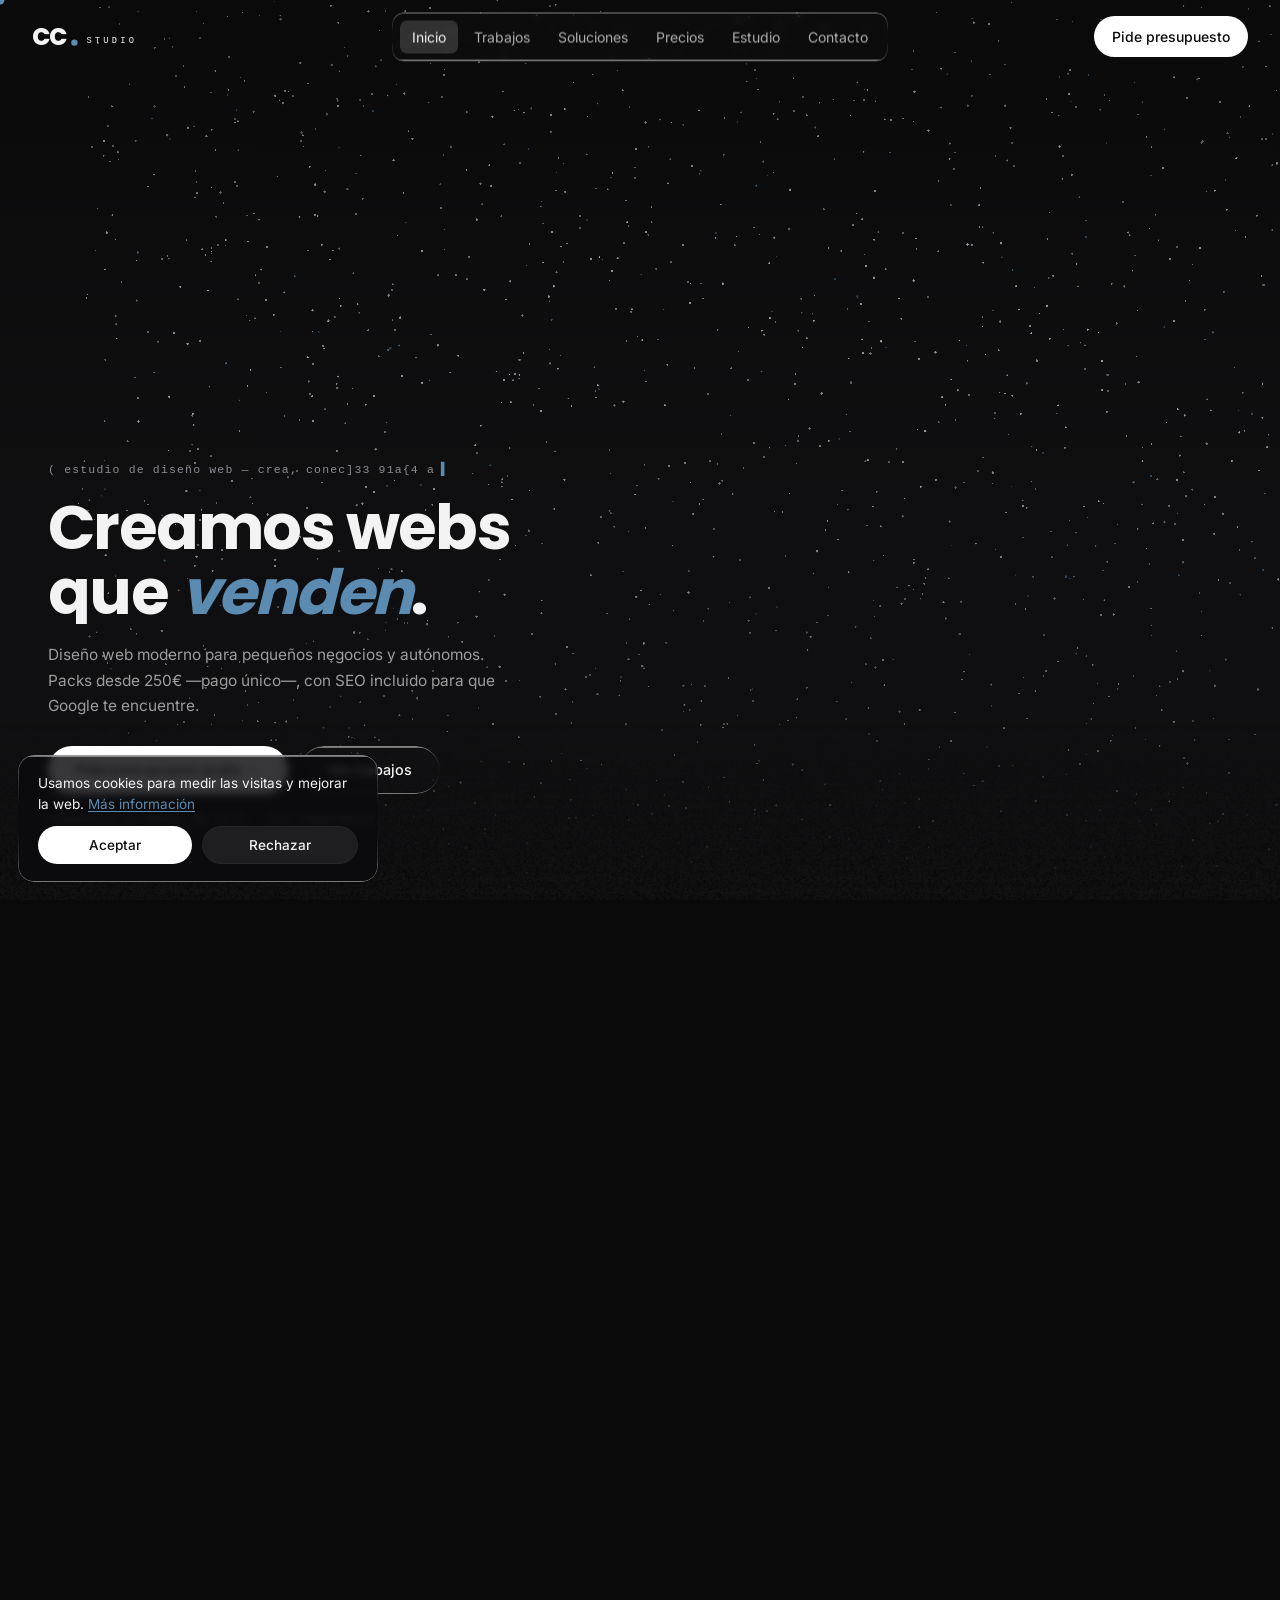
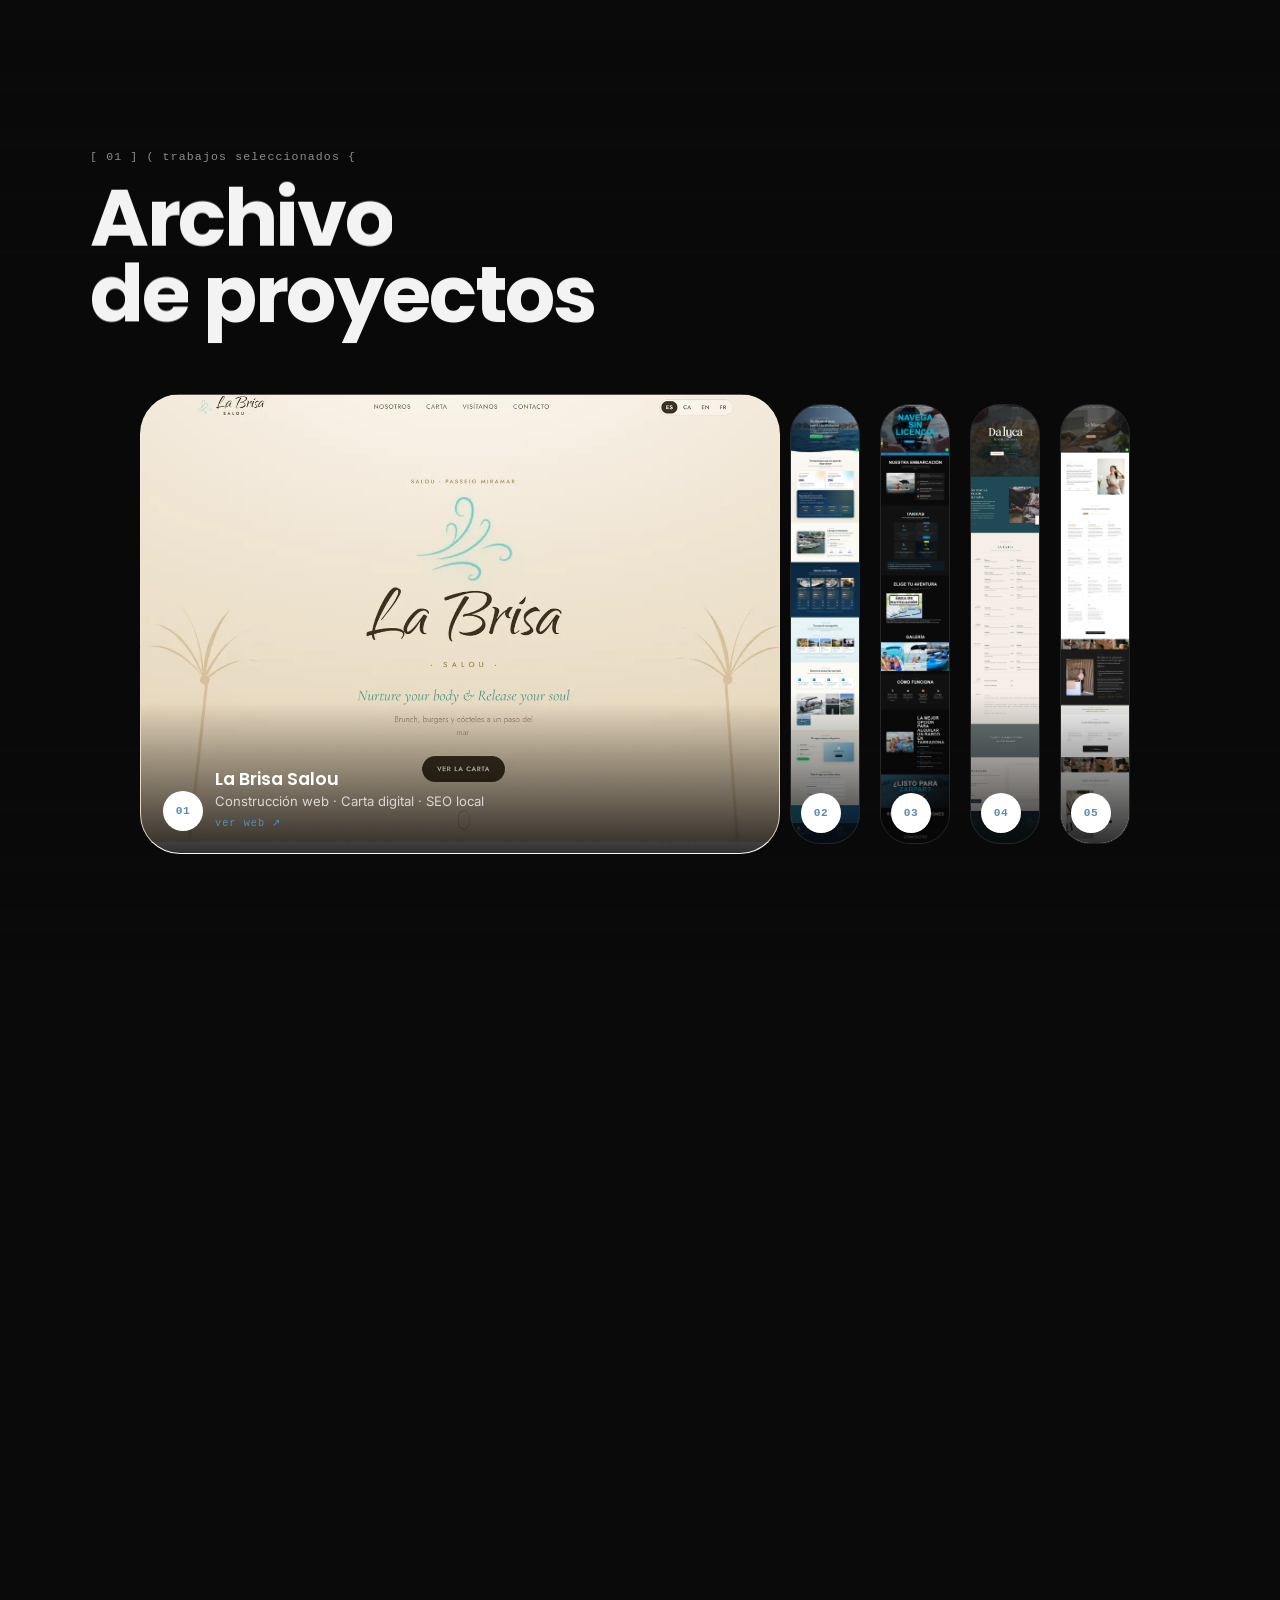
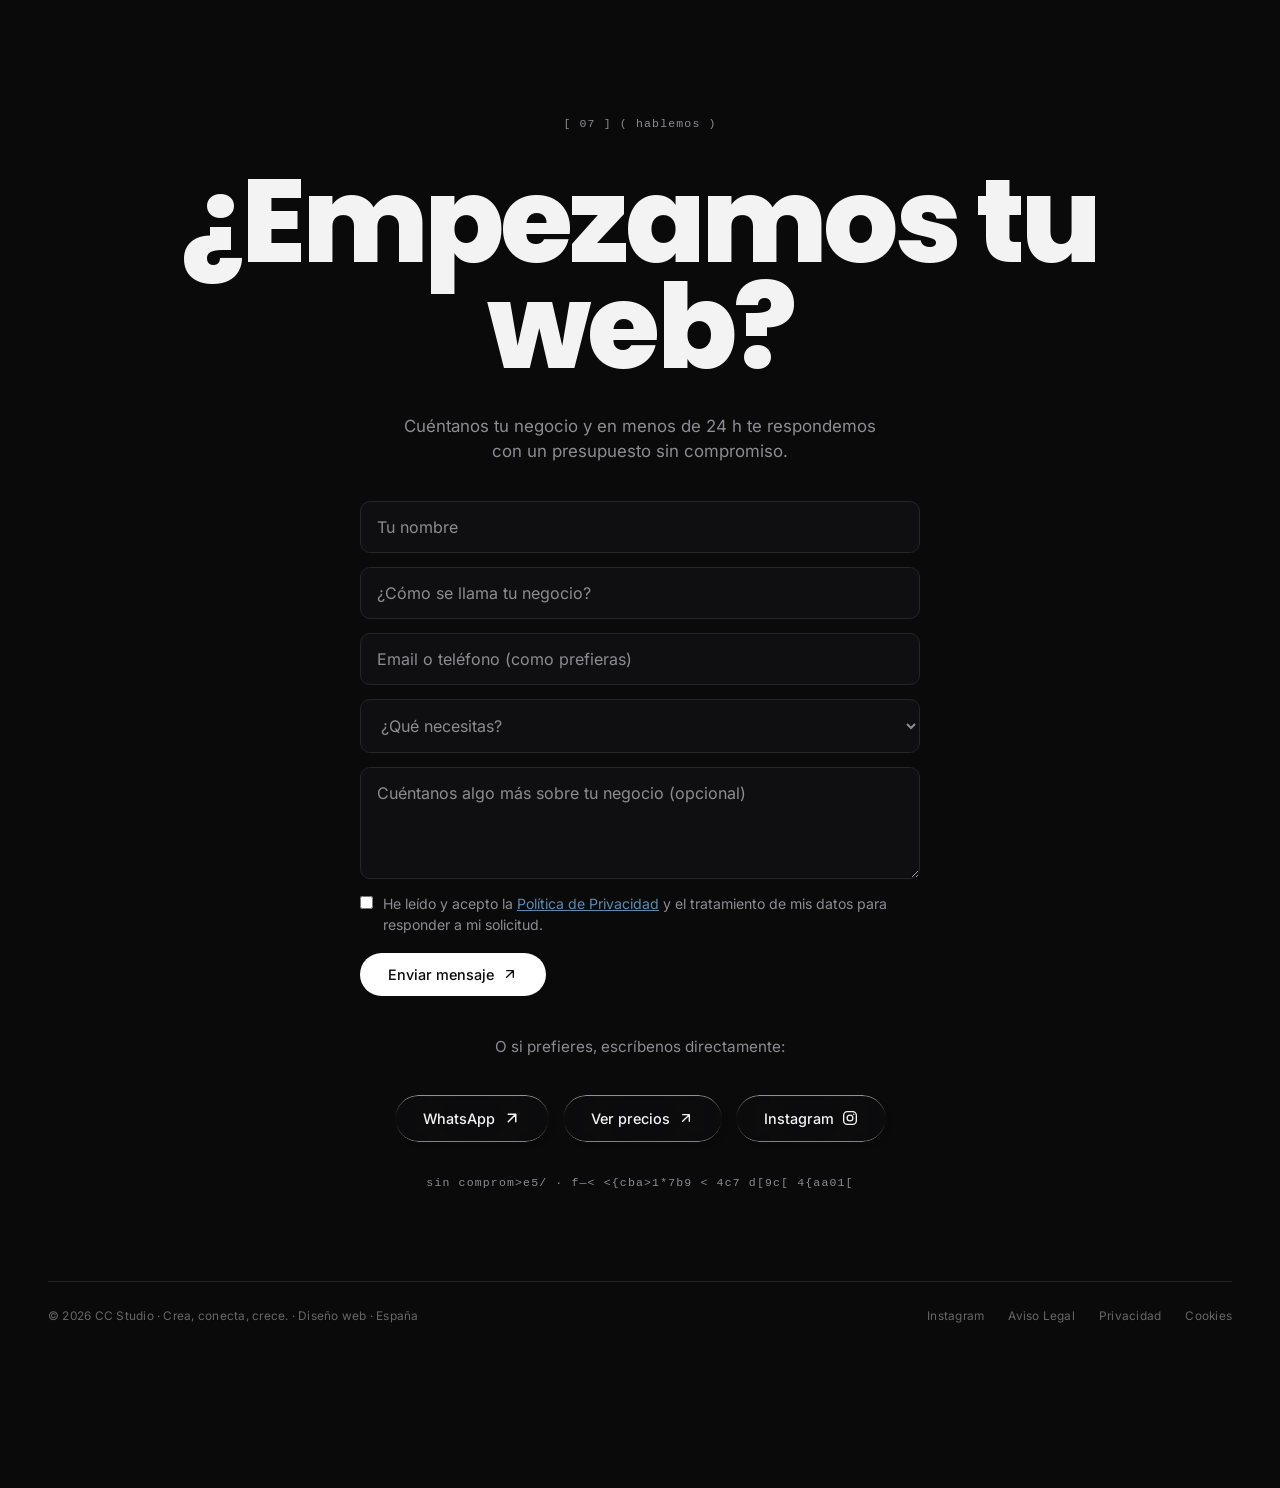
==== index.html @ 767ed665 "Publicar la web completa del estudio Sitio estático (HTML/CSS/JS vanilla) con hero generativo de par" ====
<!DOCTYPE html>
<html lang="es">
<head>
  <meta charset="UTF-8">
  <meta name="viewport" content="width=device-width, initial-scale=1.0">
  <title>CC Studio · Diseño web profesional para negocios en España</title>
  <meta name="description" content="Estudio de diseño web en España. Packs de web profesional desde 250€ (pago único), con SEO incluido. Y LAB: tu web + el software que te quita trabajo.">
  <meta name="keywords" content="diseño web, diseño web profesional, páginas web para negocios, renovación de webs, SEO local, gestor de reservas, soluciones digitales a medida, diseño web España, estudio de diseño web, pack diseño web, precio página web, diseño web pago único, software a medida para negocios">
  <meta name="author" content="CC Studio">
  <meta name="robots" content="index, follow">
  <meta name="theme-color" content="#0A0A0B">
  <!-- Reemplaza el dominio real cuando publiquéis: -->
  <link rel="canonical" href="https://www.ccstudioweb.es/">

  <!-- Open Graph / redes sociales -->
  <meta property="og:type" content="website">
  <meta property="og:site_name" content="CC Studio">
  <meta property="og:locale" content="es_ES">
  <meta property="og:title" content="CC Studio · Diseño web profesional en España">
  <meta property="og:description" content="Packs de web profesional desde 250€, pago único, con SEO incluido. START, PRO y LAB (web + software a medida).">
  <meta property="og:url" content="https://www.ccstudioweb.es/">
  <meta property="og:image" content="https://www.ccstudioweb.es/img/og-image.png">
  <meta property="og:image:width" content="1200">
  <meta property="og:image:height" content="630">
  <meta name="twitter:card" content="summary_large_image">
  <meta name="twitter:image" content="https://www.ccstudioweb.es/img/og-image.png">

  <!-- Datos estructurados (SEO) -->
  <script type="application/ld+json">
  {
    "@context": "https://schema.org",
    "@type": "ProfessionalService",
    "name": "CC Studio",
    "description": "Estudio de diseño web. Creamos webs modernas para pequeños negocios y autónomos en España, con SEO incluido, y desarrollamos soluciones digitales a medida.",
    "slogan": "Crea, conecta, crece.",
    "url": "https://www.ccstudioweb.es/",
    "email": "hola@ccstudioweb.es",
    "telephone": "+34634981927",
    "sameAs": ["https://www.instagram.com/ccstudio.es/"],
    "areaServed": "ES",
    "priceRange": "250€–500€+",
    "knowsAbout": ["Diseño web", "Renovación de webs", "SEO local", "Gestor de reservas", "Soluciones digitales a medida", "Identidad visual"],
    "makesOffer": [
      {
        "@type": "Offer",
        "name": "Pack START",
        "description": "Web esencial de hasta 4 apartados, adaptada a móvil y con SEO básico. 250€, pago único, lista en días.",
        "priceCurrency": "EUR"
      },
      {
        "@type": "Offer",
        "name": "Pack PRO",
        "description": "Web con diseño exclusivo, estudio de mercado, animaciones premium y SEO avanzado. Desde 500€, pago único.",
        "priceCurrency": "EUR"
      },
      {
        "@type": "Offer",
        "name": "Pack LAB",
        "description": "Tu web + software a medida (reservas, pedidos o facturación) con presupuesto cerrado antes de empezar.",
        "priceCurrency": "EUR"
      }
    ]
  }
  </script>

  <link rel="icon" href="favicon.svg" type="image/svg+xml">
  <!-- Precarga de las fuentes críticas del hero (pintado más rápido) -->
  <link rel="preload" href="fonts/poppins-800-latin.woff2" as="font" type="font/woff2" crossorigin>
  <link rel="preload" href="fonts/inter-400-latin.woff2" as="font" type="font/woff2" crossorigin>
  <link rel="stylesheet" href="fonts/fonts.css">
  <link rel="stylesheet" href="prototipo-cc.css?v=57">

  <!-- Medición (píxel de Meta 1045085271445998 + Google Analytics G-R4FHKXF4K7):
       NO se carga nada hasta aceptar cookies -->
  <script>
    window.ccLoadMetaPixel = function () {
      if (window.fbq) return;
      !function(f,b,e,v,n,t,s)
      {if(f.fbq)return;n=f.fbq=function(){n.callMethod?
      n.callMethod.apply(n,arguments):n.queue.push(arguments)};
      if(!f._fbq)f._fbq=n;n.push=n;n.loaded=!0;n.version='2.0';
      n.queue=[];t=b.createElement(e);t.async=!0;
      t.src=v;s=b.getElementsByTagName(e)[0];
      s.parentNode.insertBefore(t,s)}(window,document,'script',
      'https://connect.facebook.net/en_US/fbevents.js');
      fbq('init', '1045085271445998');
      fbq('track', 'PageView');
    };
    window.ccLoadAnalytics = function () {
      if (window.gtag) return;
      var s = document.createElement('script');
      s.async = true;
      s.src = 'https://www.googletagmanager.com/gtag/js?id=G-R4FHKXF4K7';
      document.head.appendChild(s);
      window.dataLayer = window.dataLayer || [];
      window.gtag = function () { dataLayer.push(arguments); };
      gtag('js', new Date());
      gtag('config', 'G-R4FHKXF4K7');
    };
    window.ccLoadTrackers = function () {
      window.ccLoadMetaPixel();
      window.ccLoadAnalytics();
    };
    if (localStorage.getItem('cc-cookies') === 'accepted') { window.ccLoadTrackers(); }
  </script>
</head>
<body>

  <!-- Preloader -->
  <div id="pp-loader" aria-hidden="true">
    <div class="pp-loader__logo">
      <span class="pp-cc">CC<span class="dot">.</span></span>
      <span class="pp-studio"><span class="pp-line"></span>STUDIO</span>
    </div>
    <div class="pp-count" id="ppCount">00</div>
    <div class="pp-loadtxt">cargando sistema visual</div>
  </div>

  <!-- Fondo: luz en movimiento + grano de película -->
  <div class="pp-bglight" aria-hidden="true"></div>
  <canvas id="ppGrain" class="pp-grain" aria-hidden="true"></canvas>

  <!-- Navbar -->
  <header class="pp-nav" id="ppNav">
    <a href="#top" class="pp-nav__logo" aria-label="CC Studio">
      <svg viewBox="0 0 152 30" class="pp-logo-svg" role="img" aria-label="CC Studio">
        <text x="0" y="25" font-family="Poppins,sans-serif" font-weight="800" font-size="30" letter-spacing="-1.5" fill="currentColor">CC</text>
        <circle class="dot" cx="53" cy="22" r="4"></circle>
        <text x="68" y="22" font-family="ui-monospace,Menlo,Consolas,monospace" font-size="11" letter-spacing="4" fill="currentColor">STUDIO</text>
      </svg>
    </a>
    <nav class="pp-nav__menu liquid-glass">
      <a href="#top" class="is-active">Inicio</a>
      <a href="#works">Trabajos</a>
      <a href="#soluciones">Soluciones</a>
      <a href="#pricing">Precios</a>
      <a href="#studio">Estudio</a>
      <a href="#contact">Contacto</a>
    </nav>
    <a href="#contact" class="pp-nav__cta">Pide presupuesto</a>
    <button class="pp-nav__toggle liquid-glass" id="ppToggle" aria-label="Abrir menú" aria-expanded="false"><span></span><span></span><span></span></button>
  </header>

  <!-- Menú móvil -->
  <div class="pp-nav__mobile liquid-glass" id="ppMobile" aria-hidden="true">
    <a href="#works">Trabajos</a>
    <a href="#soluciones">Soluciones</a>
    <a href="#pricing">Precios</a>
    <a href="#faq">Preguntas</a>
    <a href="#studio">Estudio</a>
    <a href="#contact">Contacto</a>
    <a href="#contact" class="pp-nav__mobile-cta">Pide presupuesto</a>
  </div>

  <main id="top">

    <!-- HERO (rediseño "liquid glass": pantalla completa, contenido abajo-izquierda) -->
    <section class="pp-hero">
      <div class="pp-hero__bg" aria-hidden="true">
        <!-- La aurora queda detrás como respaldo mientras arranca el canvas -->
        <div class="pp-hero__aurora"><i></i><i></i><i></i></div>
        <!-- Morph generativo ligado al scroll (orbe → fibras → núcleo) -->
        <canvas class="pp-hero__morph" id="heroMorph"></canvas>
        <div class="pp-hero__shade"></div>
      </div>

      <div class="pp-hero__content">
        <div class="pp-hero__meta">
          <span class="pp-mono" data-scramble>( estudio de diseño web — crea, conecta, crece )</span>
        </div>
        <!-- Titular por fases: el scroll cruza de una frase a la siguiente
             mientras el orbe del fondo se transforma -->
        <div class="pp-hero__titles">
          <h1 class="pp-hero__title" data-phase="0">
            <span class="line" data-reveal-line><span>Creamos webs</span></span>
            <span class="line" data-reveal-line><span>que <em>venden</em>.</span></span>
          </h1>
          <div class="pp-hero__title pp-hero__title--phase" data-phase="1" aria-hidden="true">
            <span class="line"><span>Software a medida</span></span>
            <span class="line"><span>que <em>trabaja por ti</em>.</span></span>
          </div>
          <div class="pp-hero__title pp-hero__title--phase" data-phase="2" aria-hidden="true">
            <span class="line"><span>Crea, conecta,</span></span>
            <span class="line"><span><em>crece</em>.</span></span>
          </div>
        </div>
        <p class="pp-hero__sub" data-reveal>
          Diseño web moderno para pequeños negocios y autónomos.
          Packs desde 250€ —pago único—, con SEO incluido para que Google te encuentre.
        </p>

        <div class="pp-hero__cta" data-reveal>
          <a href="#contact" class="pp-btn--white">Pide presupuesto gratis →</a>
          <a href="#works" class="pp-btn--glass liquid-glass">Ver trabajos</a>
        </div>
        <span class="pp-hero__trust pp-mono" data-reveal>respuesta en menos de 24 h · sin compromiso</span>
      </div>
    </section>


    <!-- TRABAJOS: focus cards sobre vídeo de fondo (rediseño v36) -->
    <section class="pp-works" id="works">
      <div class="pp-works__bg" aria-hidden="true">
        <video muted loop playsinline autoplay preload="none" data-src="video/trabajos.mp4"></video>
        <div class="pp-works__veil"></div>
        <div class="pp-works__fade pp-works__fade--top"></div>
        <div class="pp-works__fade pp-works__fade--bottom"></div>
      </div>

      <div class="pp-works__head" data-reveal>
        <span class="pp-mono">[ 01 ]  ( trabajos seleccionados )</span>
        <h2 class="pp-sec-title" data-words>Archivo<br>de proyectos</h2>
      </div>

      <!-- Slider acordeón de proyectos (rediseño v38) -->
      <div class="pp-cat" id="ppCat">
        <div class="pp-cat__wrapper">

          <div class="pp-catcard active" style="background-image:url('img/portfolio/labrisa.webp')">
            <div class="pp-cat__scroll" data-lenis-prevent>
              <img src="img/portfolio/labrisa.webp" alt="La Brisa Salou" loading="lazy">
            </div>
            <div class="pp-cat__shade"></div>
            <div class="pp-cat__label">
              <div class="pp-cat__icon pp-mono">01</div>
              <div class="pp-cat__info">
                <div class="pp-cat__main">La Brisa Salou</div>
                <div class="pp-cat__sub">Construcción web · Carta digital · SEO local</div>
                <a class="pp-cat__link pp-mono" href="https://labrisasalou.com" target="_blank" rel="noopener">ver web ↗</a>
              </div>
            </div>
          </div>

          <div class="pp-catcard" style="background-image:url('img/portfolio/rentaboat-salou.webp')">
            <div class="pp-cat__scroll" data-lenis-prevent>
              <img src="img/portfolio/rentaboat-salou.webp" alt="Rent a Boat Salou" loading="lazy">
            </div>
            <div class="pp-cat__shade"></div>
            <div class="pp-cat__label">
              <div class="pp-cat__icon pp-mono">02</div>
              <div class="pp-cat__info">
                <div class="pp-cat__main">Rent a Boat Salou</div>
                <div class="pp-cat__sub">Construcción web · Gestor de reservas · SEO local</div>
                <a class="pp-cat__link pp-mono" href="https://rentaboatsalou.com" target="_blank" rel="noopener">ver web ↗</a>
              </div>
            </div>
          </div>

          <div class="pp-catcard" style="background-image:url('img/portfolio/boat4rent.webp')">
            <div class="pp-cat__scroll" data-lenis-prevent>
              <img src="img/portfolio/boat4rent.webp" alt="Boat 4 Rent Tarragona" loading="lazy">
            </div>
            <div class="pp-cat__shade"></div>
            <div class="pp-cat__label">
              <div class="pp-cat__icon pp-mono">03</div>
              <div class="pp-cat__info">
                <div class="pp-cat__main">Boat 4 Rent Tarragona</div>
                <div class="pp-cat__sub">Construcción web · Catálogo · Tarifas online</div>
                <a class="pp-cat__link pp-mono" href="https://boat4renttarragona.com" target="_blank" rel="noopener">ver web ↗</a>
              </div>
            </div>
          </div>

          <div class="pp-catcard" style="background-image:url('img/portfolio/daluca.webp')">
            <div class="pp-cat__scroll" data-lenis-prevent>
              <img src="img/portfolio/daluca.webp" alt="Pizzería Da Luca" loading="lazy">
            </div>
            <div class="pp-cat__shade"></div>
            <div class="pp-cat__label">
              <div class="pp-cat__icon pp-mono">04</div>
              <div class="pp-cat__info">
                <div class="pp-cat__main">Pizzería Da Luca</div>
                <div class="pp-cat__sub">Construcción web · Carta digital · Pedidos a domicilio</div>
                <a class="pp-cat__link pp-mono" href="https://pizzeriadaluca.es" target="_blank" rel="noopener">ver web ↗</a>
              </div>
            </div>
          </div>

          <div class="pp-catcard" style="background-image:url('img/portfolio/lemassage.webp')">
            <div class="pp-cat__scroll" data-lenis-prevent>
              <img src="img/portfolio/lemassage.webp" alt="Le Massage" loading="lazy">
            </div>
            <div class="pp-cat__shade"></div>
            <div class="pp-cat__label">
              <div class="pp-cat__icon pp-mono">05</div>
              <div class="pp-cat__info">
                <div class="pp-cat__main">Le Massage</div>
                <div class="pp-cat__sub">Construcción web · Reservas · Mailing · Publicidad</div>
                <a class="pp-cat__link pp-mono" href="https://lemassage.es" target="_blank" rel="noopener">ver web ↗</a>
              </div>
            </div>
          </div>

          <!-- Miniaturas circulares (solo móvil/tablet) -->
          <div class="pp-cat__thumbs">
            <button type="button" class="pp-cat__thumb is-hidden" style="background-image:url('img/portfolio/labrisa.webp')" aria-label="La Brisa Salou"><span class="pp-cat__thumb-inner pp-mono">01</span></button>
            <button type="button" class="pp-cat__thumb" style="background-image:url('img/portfolio/rentaboat-salou.webp')" aria-label="Rent a Boat Salou"><span class="pp-cat__thumb-inner pp-mono">02</span></button>
            <button type="button" class="pp-cat__thumb" style="background-image:url('img/portfolio/boat4rent.webp')" aria-label="Boat 4 Rent Tarragona"><span class="pp-cat__thumb-inner pp-mono">03</span></button>
            <button type="button" class="pp-cat__thumb" style="background-image:url('img/portfolio/daluca.webp')" aria-label="Pizzería Da Luca"><span class="pp-cat__thumb-inner pp-mono">04</span></button>
            <button type="button" class="pp-cat__thumb" style="background-image:url('img/portfolio/lemassage.webp')" aria-label="Le Massage"><span class="pp-cat__thumb-inner pp-mono">05</span></button>
          </div>

        </div>
      </div>
    </section>

    <!-- SOLUCIONES A MEDIDA: texto + baraja 3D de tarjetas (rediseño v46) -->
    <section class="pp-solutions" id="soluciones">
      <div class="pp-sol2">
        <div class="pp-sol2__left">
          <div class="pp-solutions__head" data-reveal>
            <span class="pp-mono">[ 02 ]  ( soluciones a medida )</span>
            <h2 class="pp-sec-title" data-words>No solo webs.<br>Herramientas que<br>mueven tu negocio.</h2>
          </div>
          <p class="pp-solutions__lead" data-reveal>
            A veces tu negocio no necesita otra web bonita: necesita una herramienta que le
            quite trabajo de encima. Eso también lo construimos, a medida y desde cero,
            pensado para cómo trabajas tú. Y ya lo hemos hecho.
          </p>
          <p class="pp-solutions__cta" data-reveal>
            ¿Se te ocurre una herramienta que te ahorraría horas cada semana?
            <a href="#contact">Cuéntanosla</a> — la construimos.
          </p>
          <a href="#pricing" class="pp-solutions__lab" data-reveal>Esto es nuestro pack LAB → ver precios</a>
        </div>

        <div class="pp-sol2__right" data-reveal>
          <div class="pp-deck" id="ppDeck" aria-label="Soluciones digitales que construimos">
            <div class="pp-deck__card">
              <span class="pp-deck__i pp-mono">01</span>
              <h3>Reservas y citas online</h3>
              <p>Tus clientes reservan solos, a cualquier hora y sin dobles reservas.</p>
            </div>
            <div class="pp-deck__card">
              <span class="pp-deck__i pp-mono">02</span>
              <h3>Carta digital y pedidos</h3>
              <p>Menú con QR y pedidos a domicilio desde tu web.</p>
            </div>
            <div class="pp-deck__card">
              <span class="pp-deck__i pp-mono">03</span>
              <h3>Presupuestos y facturas</h3>
              <p>Del presupuesto al cobro en un clic, sin papeleo.</p>
            </div>
            <div class="pp-deck__card">
              <span class="pp-deck__i pp-mono">04</span>
              <h3>KPIs y métricas en tiempo real</h3>
              <p>Tu negocio en números, de un vistazo.</p>
            </div>
            <div class="pp-deck__card">
              <span class="pp-deck__i pp-mono">05</span>
              <h3>Automatizaciones a medida</h3>
              <p>Lo repetitivo, que lo haga la máquina.</p>
            </div>
          </div>
        </div>
      </div>
    </section>

    <!-- CÓMO TRABAJAMOS -->
    <section class="pp-process" id="process">
      <div class="pp-process__head" data-reveal>
        <span class="pp-mono">[ 03 ]  ( cómo trabajamos )</span>
        <h2 class="pp-sec-title" data-words>Simple.<br>Sin sorpresas.</h2>
      </div>
      <!-- Rejilla "benefits": texto · vídeo · texto (rediseño v37) -->
      <div class="pp-bene" data-reveal>
        <div class="pp-bcard pp-bcard--l">
          <span class="pp-blob" aria-hidden="true"></span>
          <div class="pp-bcard__inner">
            <span class="pp-bcard__num pp-mono">01</span>
            <h3>Nos cuentas<br>tu negocio</h3>
            <p class="pp-bcard__body">
              Nos escribes por WhatsApp o rellenando el formulario. En menos de
              24 horas te respondemos con un presupuesto claro.
            </p>
          </div>
        </div>

        <div class="pp-bcard pp-bcard--video">
          <div class="pp-bcard__vid">
            <video muted loop playsinline autoplay preload="none" data-src="video/gestor.mp4"></video>
          </div>
          <div class="pp-bcard__foot pp-bcard__foot--col">
            <span class="pp-bcard__num pp-mono">02</span>
            <h3>Diseñamos tu web</h3>
            <p>Nos ponemos manos a la obra y te mostramos el avance para que opines. Sin cambios de precio a mitad de camino.</p>
          </div>
        </div>

        <div class="pp-bcard pp-bcard--r">
          <span class="pp-blob" aria-hidden="true"></span>
          <div class="pp-bcard__inner">
            <span class="pp-bcard__num pp-mono">03</span>
            <h3>La publicamos<br>juntos</h3>
            <p class="pp-bcard__body">
              Cuando la apruebes, la publicamos. Si no tienes hosting, te
              guiamos paso a paso para configurarlo.
            </p>
          </div>
        </div>
      </div>
    </section>

    <!-- PRECIOS -->
    <section class="pp-pricing" id="pricing">
      <div class="pp-pricing__head" data-reveal>
        <span class="pp-mono">[ 04 ]  ( precios )</span>
        <h2 class="pp-sec-title" data-words>Elige tu pack</h2>
      </div>
      <div class="pp-plans">
        <article class="pp-plan" data-reveal>
          <h3 class="pp-plan__name">START</h3>
          <div class="pp-plan__price">250€ <span class="pp-plan__pill">pago único</span></div>
          <span class="pp-plan__time">lista en días</span>
          <p class="pp-plan__desc">Lo esencial para estar en internet con buena cara.</p>
          <ul class="pp-plan__list">
            <li>Web de hasta 4 apartados</li>
            <li>Diseño adaptado a móvil</li>
            <li>Botón de WhatsApp y mapa</li>
            <li>Textos revisados por nosotros</li>
            <li>Aparece en Google (SEO básico)</li>
            <li>Entrega en días, no en semanas</li>
            <li>1 ronda de cambios</li>
          </ul>
          <a href="#contact" class="pp-plan__cta pp-plan__cta--outline">Empezar con Start →</a>
        </article>
        <article class="pp-plan pp-plan--feat" data-reveal>
          <span class="pp-plan__badge">La más elegida</span>
          <h3 class="pp-plan__name">PRO</h3>
          <div class="pp-plan__price">500€* <span class="pp-plan__pill">pago único</span></div>
          <p class="pp-plan__desc">Todo lo de Start, y además una web que impresiona.</p>
          <ul class="pp-plan__list">
            <li>Diseño exclusivo, hecho desde cero</li>
            <li>Estudio de mercado (benchmark)</li>
            <li>Branding, si hace falta</li>
            <li>Animaciones y efectos premium</li>
            <li>Textos pensados para vender</li>
            <li>SEO avanzado + Google Business</li>
            <li>Formulario y estadísticas de visitas</li>
            <li>3 rondas de cambios</li>
            <li>1 mes de soporte incluido</li>
          </ul>
          <a href="#contact" class="pp-plan__cta pp-plan__cta--solid">Quiero la Pro →</a>
          <p class="pp-plan__note">*El precio puede aumentar según las páginas interiores que incluya la web.</p>
        </article>
        <article class="pp-plan pp-plan--lab" data-reveal>
          <h3 class="pp-plan__name">LAB</h3>
          <div class="pp-plan__price">A medida <span class="pp-plan__pill">presupuesto cerrado</span></div>
          <p class="pp-plan__desc">Tu web + el software que te quita trabajo.</p>
          <ul class="pp-plan__list">
            <li>Análisis gratuito de tu caso</li>
            <li>Reservas, pedidos o facturación</li>
            <li>Integrado en tu web</li>
            <li>Formación para tu equipo</li>
            <li>Soporte continuado</li>
            <li>Presupuesto cerrado antes de empezar</li>
          </ul>
          <a href="#contact" class="pp-plan__cta pp-plan__cta--outline">Pedir presupuesto gratis →</a>
        </article>
      </div>

      <p class="pp-pricing__note pp-mono" data-reveal>
        ¿Ya tienes web? También la renovamos con estos mismos packs — dinos qué tienes y te decimos cuál encaja.
      </p>
    </section>

    <!-- TESTIMONIOS -->
    <section class="pp-testi" id="testimonios">
      <div class="pp-testi__head" data-reveal>
        <span class="pp-mono">( testimonios )</span>
        <h2 class="pp-sec-title" data-words>Lo que dicen<br>nuestros clientes</h2>
      </div>
      <div class="pp-testi__grid">
        <blockquote class="pp-quote" data-reveal>
          <p>“[Testimonio pendiente — aquí irá una reseña real de un cliente.]”</p>
          <footer><span>Nombre del cliente</span><span>Tipo de negocio</span></footer>
        </blockquote>
        <blockquote class="pp-quote" data-reveal>
          <p>“[Testimonio pendiente — aquí irá una reseña real de un cliente.]”</p>
          <footer><span>Nombre del cliente</span><span>Tipo de negocio</span></footer>
        </blockquote>
        <blockquote class="pp-quote" data-reveal>
          <p>“[Testimonio pendiente — aquí irá una reseña real de un cliente.]”</p>
          <footer><span>Nombre del cliente</span><span>Tipo de negocio</span></footer>
        </blockquote>
      </div>
      <p class="pp-testi__note pp-mono">cuando tengas reseñas reales, las sustituimos por estas</p>
    </section>

    <!-- ESTUDIO: texto + esfera de partículas 3D (rediseño v39) -->
    <section class="pp-studio" id="studio">
      <div class="pp-studio__grid">
        <div class="pp-studio__intro" data-reveal>
          <span class="pp-mono">[ 05 ]  ( el estudio )</span>
          <p class="pp-studio__lead">
            No somos una agencia grande ni una plantilla automatizada.
            Somos un estudio que trabaja <em>contigo</em>, no para ti: webs rápidas,
            claras y pensadas para que tus clientes te encuentren.
          </p>
        </div>
        <div class="pp-studio__right" data-reveal>
          <div class="pp-studio__sphere">
            <canvas id="ppSphere" aria-hidden="true"></canvas>
            <span class="pp-mono pp-studio__sphere-hint">( arrastra para girar · toca para pausar )</span>
          </div>
          <!-- Las palabras brotan de debajo de la esfera al scrollear -->
          <ul class="pp-emit" id="ppEmit" aria-label="Servicios del estudio">
            <li><span class="pp-emit__i pp-mono">01</span> Diseño web</li>
            <li><span class="pp-emit__i pp-mono">02</span> Soluciones a medida</li>
            <li><span class="pp-emit__i pp-mono">03</span> Renovación de webs</li>
            <li><span class="pp-emit__i pp-mono">04</span> SEO local</li>
            <li><span class="pp-emit__i pp-mono">05</span> Gestor de reservas</li>
            <li><span class="pp-emit__i pp-mono">06</span> Identidad visual</li>
            <li><span class="pp-emit__i pp-mono">07</span> Mantenimiento</li>
          </ul>
        </div>
      </div>
    </section>

    <!-- EQUIPO: los fundadores, con enlace a sus currículums -->
    <section class="pp-team" id="equipo">
      <div class="pp-team__head" data-reveal>
        <span class="pp-mono">( quiénes lo forman )</span>
        <h2 class="pp-sec-title">Dos personas.<br>Cero intermediarios.</h2>
      </div>
      <div class="pp-team__grid">
        <a class="pp-team__card" href="javier-callejo.html" data-reveal>
          <span class="pp-mono pp-team__tag">cofundador · técnica y producto</span>
          <h3>Javier Callejo</h3>
          <p>Ingeniero de Telecomunicaciones con máster en Dirección Comercial y Ventas.
             El que convierte tu problema en software funcionando.</p>
          <span class="pp-team__link pp-mono">ver currículum ↗</span>
        </a>
        <a class="pp-team__card" href="barbara-casco.html" data-reveal>
          <span class="pp-mono pp-team__tag">cofundadora · marketing y operaciones</span>
          <h3>Bárbara Casco</h3>
          <p>Especialista en marketing y CRM con más de 8 años liderando captación,
             automatización y equipos. La que convierte visitas en clientes.</p>
          <span class="pp-team__link pp-mono">ver currículum ↗</span>
        </a>
      </div>
    </section>

    <!-- FAQ -->
    <section class="pp-faq" id="faq">
      <div class="pp-faq__head" data-reveal>
        <span class="pp-mono">[ 06 ]  ( preguntas frecuentes )</span>
        <h2 class="pp-sec-title" data-words>Dudas<br>habituales</h2>
      </div>
      <div class="pp-faq__list">
        <div class="pp-faq__item" data-reveal>
          <button class="pp-faq__q" aria-expanded="false"><span>¿Cuánto cuesta una web?</span><span class="pp-faq__icon">+</span></button>
          <div class="pp-faq__a"><p>Trabajamos con tres packs de pago único, sin cuotas: START (250€), PRO (desde 500€) y LAB, con software a medida y presupuesto cerrado antes de empezar. Te enviamos un presupuesto detallado en menos de 24 horas, sin compromiso.</p></div>
        </div>
        <div class="pp-faq__item" data-reveal>
          <button class="pp-faq__q" aria-expanded="false"><span>¿Cuánto tarda en estar lista?</span><span class="pp-faq__icon">+</span></button>
          <div class="pp-faq__a"><p>La mayoría de proyectos están listos en días, no en semanas. Trabajamos rápido sin sacrificar calidad.</p></div>
        </div>
        <div class="pp-faq__item" data-reveal>
          <button class="pp-faq__q" aria-expanded="false"><span>¿Necesito saber de tecnología?</span><span class="pp-faq__icon">+</span></button>
          <div class="pp-faq__a"><p>Para nada. Nos encargamos de todo lo técnico. Tú solo tienes que contarnos tu negocio y darnos el visto bueno cuando la veas. El resto es nuestro.</p></div>
        </div>
        <div class="pp-faq__item" data-reveal>
          <button class="pp-faq__q" aria-expanded="false"><span>¿Qué pasa si no tengo hosting ni dominio?</span><span class="pp-faq__icon">+</span></button>
          <div class="pp-faq__a"><p>No pasa nada. Te guiamos paso a paso para que los configures (es más fácil de lo que parece) y te recomendamos la opción más económica según tus necesidades.</p></div>
        </div>
        <div class="pp-faq__item" data-reveal>
          <button class="pp-faq__q" aria-expanded="false"><span>¿Quién mantiene la web después?</span><span class="pp-faq__icon">+</span></button>
          <div class="pp-faq__a"><p>Tienes dos opciones: te enseñamos a hacer los cambios básicos tú mismo, o contratamos un mantenimiento mensual opcional para que lo hagamos nosotros. Tú eliges.</p></div>
        </div>
        <div class="pp-faq__item" data-reveal>
          <button class="pp-faq__q" aria-expanded="false"><span>¿Y si no me gusta el resultado?</span><span class="pp-faq__icon">+</span></button>
          <div class="pp-faq__a"><p>Antes de publicar nada, te lo mostramos. Incluimos una ronda de revisiones para que puedas pedir cambios. La web no se publica hasta que digas que está perfecta.</p></div>
        </div>
      </div>
    </section>

    <!-- CONTACTO: CTA cinematográfico (rediseño v31) -->
    <section class="pp-contact" id="contact">
      <div class="pp-contact__bg" aria-hidden="true">
        <!-- Onda líquida animada con los colores de la marca (canvas propio) -->
        <canvas id="ppWave"></canvas>
      </div>

      <div class="pp-contact__inner">
        <span class="pp-mono">[ 07 ]  ( hablemos )</span>
        <h2 class="pp-contact__title" data-reveal-line><span>¿Empezamos tu web?</span></h2>
        <p class="pp-contact__sub" data-reveal>
          Cuéntanos tu negocio y en menos de 24 h te respondemos con un presupuesto sin compromiso.
        </p>

        <form class="pp-form" name="contacto" method="POST" action="enviar.php" data-reveal>
          <p class="pp-hp" aria-hidden="true"><input type="text" name="apellidos2" tabindex="-1" autocomplete="off"></p>
          <input type="text" name="nombre" placeholder="Tu nombre" required>
          <input type="text" name="negocio" placeholder="¿Cómo se llama tu negocio?">
          <input type="text" name="contacto" placeholder="Email o teléfono (como prefieras)" required>
          <select name="necesito" required>
            <option value="" disabled selected>¿Qué necesitas?</option>
            <option value="Pack START">Pack START</option>
            <option value="Pack PRO">Pack PRO</option>
            <option value="Pack LAB (a medida)">Pack LAB (a medida)</option>
            <option value="Renovar mi web">Renovar mi web</option>
            <option value="No lo tengo claro">No lo tengo claro</option>
          </select>
          <textarea name="mensaje" rows="4" placeholder="Cuéntanos algo más sobre tu negocio (opcional)"></textarea>
          <label class="pp-consent">
            <input type="checkbox" name="consentimiento" value="1" required>
            <span>He leído y acepto la <a href="privacidad.html" target="_blank" rel="noopener">Política de Privacidad</a> y el tratamiento de mis datos para responder a mi solicitud.</span>
          </label>
          <button type="submit" class="pp-btn--white pp-form__submit">
            Enviar mensaje
            <svg viewBox="0 0 24 24" width="16" height="16" fill="none" stroke="currentColor" stroke-width="2" stroke-linecap="round" stroke-linejoin="round" aria-hidden="true"><path d="M7 17L17 7M7 7h10v10"/></svg>
          </button>
        </form>

        <p class="pp-contact__or">O si prefieres, escríbenos directamente:</p>
        <div class="pp-contact__actions">
          <a href="https://wa.me/34634981927" target="_blank" rel="noopener" class="pp-btn--glass liquid-glass-strong">
            WhatsApp
            <svg viewBox="0 0 24 24" width="18" height="18" fill="none" stroke="currentColor" stroke-width="2" stroke-linecap="round" stroke-linejoin="round" aria-hidden="true"><path d="M7 17L17 7M7 7h10v10"/></svg>
          </a>
          <a href="#pricing" class="pp-btn--glass liquid-glass-strong">
            Ver precios
            <svg viewBox="0 0 24 24" width="16" height="16" fill="none" stroke="currentColor" stroke-width="2" stroke-linecap="round" stroke-linejoin="round" aria-hidden="true"><path d="M7 17L17 7M7 7h10v10"/></svg>
          </a>
          <a href="https://www.instagram.com/ccstudio.es/" target="_blank" rel="noopener" class="pp-btn--glass liquid-glass-strong">
            Instagram
            <svg viewBox="0 0 24 24" width="16" height="16" fill="none" stroke="currentColor" stroke-width="2" stroke-linecap="round" stroke-linejoin="round" aria-hidden="true"><rect x="2.5" y="2.5" width="19" height="19" rx="5.5"/><circle cx="12" cy="12" r="4.3"/><circle cx="17.6" cy="6.4" r="1.2" fill="currentColor" stroke="none"/></svg>
          </a>
        </div>
        <p class="pp-contact__trust pp-mono">sin compromisos · sin tecnicismos · sin letra pequeña</p>
      </div>

      <!-- Footer: barra mínima sobre el vídeo fundido -->
      <footer class="pp-foot">
        <p>© 2026 CC Studio · Crea, conecta, crece. · Diseño web · España</p>
        <div class="pp-foot__links">
          <a href="https://www.instagram.com/ccstudio.es/" target="_blank" rel="noopener">Instagram</a>
          <a href="aviso-legal.html">Aviso Legal</a>
          <a href="privacidad.html">Privacidad</a>
          <a href="politica-cookies.html">Cookies</a>
        </div>
      </footer>
    </section>
  </main>

  <!-- Aviso de cookies: el píxel de Meta solo se carga al aceptar -->
  <div class="pp-cookies liquid-glass" id="ppCookies" role="dialog" aria-label="Aviso de cookies" hidden>
    <p>
      Usamos cookies para medir las visitas y mejorar la web.
      <a href="politica-cookies.html" target="_blank" rel="noopener">Más información</a>
    </p>
    <div class="pp-cookies__btns">
      <button type="button" id="ppCookiesOk">Aceptar</button>
      <button type="button" id="ppCookiesNo">Rechazar</button>
    </div>
  </div>

  <!-- WhatsApp flotante (aparece al scrollear) -->
  <a href="https://wa.me/34634981927" target="_blank" rel="noopener" class="pp-wa" id="ppWa" aria-label="Escríbenos por WhatsApp">
    <svg viewBox="0 0 24 24" width="26" height="26" fill="currentColor" aria-hidden="true">
      <path d="M17.5 14.4c-.3-.15-1.76-.87-2.03-.97-.27-.1-.47-.15-.67.15-.2.3-.77.97-.94 1.16-.17.2-.35.22-.64.08-.3-.15-1.26-.47-2.4-1.48-.88-.79-1.48-1.76-1.65-2.06-.17-.3-.02-.46.13-.6.13-.14.3-.35.44-.52.15-.18.2-.3.3-.5.1-.2.05-.37-.02-.52-.08-.15-.67-1.61-.92-2.2-.24-.58-.49-.5-.67-.51h-.57c-.2 0-.52.07-.8.37-.27.3-1.04 1.02-1.04 2.48 0 1.46 1.07 2.88 1.21 3.07.15.2 2.1 3.2 5.08 4.49.71.3 1.26.49 1.7.62.71.23 1.36.2 1.87.12.57-.08 1.76-.72 2-1.41.25-.7.25-1.29.18-1.41-.08-.13-.28-.2-.57-.35zM12.05 21.8h-.01a9.87 9.87 0 0 1-5.03-1.38l-.36-.21-3.74.98 1-3.65-.24-.37a9.86 9.86 0 0 1-1.51-5.26c0-5.45 4.44-9.88 9.89-9.88a9.83 9.83 0 0 1 9.88 9.89c0 5.45-4.43 9.88-9.88 9.88zm8.41-18.3A11.82 11.82 0 0 0 12.05 0C5.5 0 .16 5.34.16 11.89c0 2.1.55 4.14 1.59 5.95L.06 24l6.3-1.65a11.88 11.88 0 0 0 5.68 1.45c6.56 0 11.9-5.34 11.9-11.89 0-3.18-1.24-6.16-3.48-8.41z"/>
    </svg>
  </a>

  <script src="vendor/lenis.min.js"></script>
  <script src="vendor/gsap.min.js"></script>
  <script src="vendor/ScrollTrigger.min.js"></script>
  <script src="prototipo-cc.js?v=57"></script>
</body>
</html>
---- fonts/fonts.css ----
/* Inter 400 latin-ext */
@font-face {
  font-family: 'Inter';
  font-style: normal;
  font-weight: 400;
  font-display: swap;
  src: url(./inter-400-latin-ext.woff2) format('woff2');
  unicode-range: U+0100-02BA, U+02BD-02C5, U+02C7-02CC, U+02CE-02D7, U+02DD-02FF, U+0304, U+0308, U+0329, U+1D00-1DBF, U+1E00-1E9F, U+1EF2-1EFF, U+2020, U+20A0-20AB, U+20AD-20C0, U+2113, U+2C60-2C7F, U+A720-A7FF;
}

/* Inter 400 latin */
@font-face {
  font-family: 'Inter';
  font-style: normal;
  font-weight: 400;
  font-display: swap;
  src: url(./inter-400-latin.woff2) format('woff2');
  unicode-range: U+0000-00FF, U+0131, U+0152-0153, U+02BB-02BC, U+02C6, U+02DA, U+02DC, U+0304, U+0308, U+0329, U+2000-206F, U+20AC, U+2122, U+2191, U+2193, U+2212, U+2215, U+FEFF, U+FFFD;
}

/* Inter 500 latin-ext */
@font-face {
  font-family: 'Inter';
  font-style: normal;
  font-weight: 500;
  font-display: swap;
  src: url(./inter-500-latin-ext.woff2) format('woff2');
  unicode-range: U+0100-02BA, U+02BD-02C5, U+02C7-02CC, U+02CE-02D7, U+02DD-02FF, U+0304, U+0308, U+0329, U+1D00-1DBF, U+1E00-1E9F, U+1EF2-1EFF, U+2020, U+20A0-20AB, U+20AD-20C0, U+2113, U+2C60-2C7F, U+A720-A7FF;
}

/* Inter 500 latin */
@font-face {
  font-family: 'Inter';
  font-style: normal;
  font-weight: 500;
  font-display: swap;
  src: url(./inter-500-latin.woff2) format('woff2');
  unicode-range: U+0000-00FF, U+0131, U+0152-0153, U+02BB-02BC, U+02C6, U+02DA, U+02DC, U+0304, U+0308, U+0329, U+2000-206F, U+20AC, U+2122, U+2191, U+2193, U+2212, U+2215, U+FEFF, U+FFFD;
}

/* Inter 600 latin-ext */
@font-face {
  font-family: 'Inter';
  font-style: normal;
  font-weight: 600;
  font-display: swap;
  src: url(./inter-600-latin-ext.woff2) format('woff2');
  unicode-range: U+0100-02BA, U+02BD-02C5, U+02C7-02CC, U+02CE-02D7, U+02DD-02FF, U+0304, U+0308, U+0329, U+1D00-1DBF, U+1E00-1E9F, U+1EF2-1EFF, U+2020, U+20A0-20AB, U+20AD-20C0, U+2113, U+2C60-2C7F, U+A720-A7FF;
}

/* Inter 600 latin */
@font-face {
  font-family: 'Inter';
  font-style: normal;
  font-weight: 600;
  font-display: swap;
  src: url(./inter-600-latin.woff2) format('woff2');
  unicode-range: U+0000-00FF, U+0131, U+0152-0153, U+02BB-02BC, U+02C6, U+02DA, U+02DC, U+0304, U+0308, U+0329, U+2000-206F, U+20AC, U+2122, U+2191, U+2193, U+2212, U+2215, U+FEFF, U+FFFD;
}

/* Inter 700 latin-ext */
@font-face {
  font-family: 'Inter';
  font-style: normal;
  font-weight: 700;
  font-display: swap;
  src: url(./inter-700-latin-ext.woff2) format('woff2');
  unicode-range: U+0100-02BA, U+02BD-02C5, U+02C7-02CC, U+02CE-02D7, U+02DD-02FF, U+0304, U+0308, U+0329, U+1D00-1DBF, U+1E00-1E9F, U+1EF2-1EFF, U+2020, U+20A0-20AB, U+20AD-20C0, U+2113, U+2C60-2C7F, U+A720-A7FF;
}

/* Inter 700 latin */
@font-face {
  font-family: 'Inter';
  font-style: normal;
  font-weight: 700;
  font-display: swap;
  src: url(./inter-700-latin.woff2) format('woff2');
  unicode-range: U+0000-00FF, U+0131, U+0152-0153, U+02BB-02BC, U+02C6, U+02DA, U+02DC, U+0304, U+0308, U+0329, U+2000-206F, U+20AC, U+2122, U+2191, U+2193, U+2212, U+2215, U+FEFF, U+FFFD;
}

/* Poppins 500 latin-ext */
@font-face {
  font-family: 'Poppins';
  font-style: normal;
  font-weight: 500;
  font-display: swap;
  src: url(./poppins-500-latin-ext.woff2) format('woff2');
  unicode-range: U+0100-02BA, U+02BD-02C5, U+02C7-02CC, U+02CE-02D7, U+02DD-02FF, U+0304, U+0308, U+0329, U+1D00-1DBF, U+1E00-1E9F, U+1EF2-1EFF, U+2020, U+20A0-20AB, U+20AD-20C0, U+2113, U+2C60-2C7F, U+A720-A7FF;
}

/* Poppins 500 latin */
@font-face {
  font-family: 'Poppins';
  font-style: normal;
  font-weight: 500;
  font-display: swap;
  src: url(./poppins-500-latin.woff2) format('woff2');
  unicode-range: U+0000-00FF, U+0131, U+0152-0153, U+02BB-02BC, U+02C6, U+02DA, U+02DC, U+0304, U+0308, U+0329, U+2000-206F, U+20AC, U+2122, U+2191, U+2193, U+2212, U+2215, U+FEFF, U+FFFD;
}

/* Poppins 600 latin-ext */
@font-face {
  font-family: 'Poppins';
  font-style: normal;
  font-weight: 600;
  font-display: swap;
  src: url(./poppins-600-latin-ext.woff2) format('woff2');
  unicode-range: U+0100-02BA, U+02BD-02C5, U+02C7-02CC, U+02CE-02D7, U+02DD-02FF, U+0304, U+0308, U+0329, U+1D00-1DBF, U+1E00-1E9F, U+1EF2-1EFF, U+2020, U+20A0-20AB, U+20AD-20C0, U+2113, U+2C60-2C7F, U+A720-A7FF;
}

/* Poppins 600 latin */
@font-face {
  font-family: 'Poppins';
  font-style: normal;
  font-weight: 600;
  font-display: swap;
  src: url(./poppins-600-latin.woff2) format('woff2');
  unicode-range: U+0000-00FF, U+0131, U+0152-0153, U+02BB-02BC, U+02C6, U+02DA, U+02DC, U+0304, U+0308, U+0329, U+2000-206F, U+20AC, U+2122, U+2191, U+2193, U+2212, U+2215, U+FEFF, U+FFFD;
}

/* Poppins 700 latin-ext */
@font-face {
  font-family: 'Poppins';
  font-style: normal;
  font-weight: 700;
  font-display: swap;
  src: url(./poppins-700-latin-ext.woff2) format('woff2');
  unicode-range: U+0100-02BA, U+02BD-02C5, U+02C7-02CC, U+02CE-02D7, U+02DD-02FF, U+0304, U+0308, U+0329, U+1D00-1DBF, U+1E00-1E9F, U+1EF2-1EFF, U+2020, U+20A0-20AB, U+20AD-20C0, U+2113, U+2C60-2C7F, U+A720-A7FF;
}

/* Poppins 700 latin */
@font-face {
  font-family: 'Poppins';
  font-style: normal;
  font-weight: 700;
  font-display: swap;
  src: url(./poppins-700-latin.woff2) format('woff2');
  unicode-range: U+0000-00FF, U+0131, U+0152-0153, U+02BB-02BC, U+02C6, U+02DA, U+02DC, U+0304, U+0308, U+0329, U+2000-206F, U+20AC, U+2122, U+2191, U+2193, U+2212, U+2215, U+FEFF, U+FFFD;
}

/* Poppins 800 latin-ext */
@font-face {
  font-family: 'Poppins';
  font-style: normal;
  font-weight: 800;
  font-display: swap;
  src: url(./poppins-800-latin-ext.woff2) format('woff2');
  unicode-range: U+0100-02BA, U+02BD-02C5, U+02C7-02CC, U+02CE-02D7, U+02DD-02FF, U+0304, U+0308, U+0329, U+1D00-1DBF, U+1E00-1E9F, U+1EF2-1EFF, U+2020, U+20A0-20AB, U+20AD-20C0, U+2113, U+2C60-2C7F, U+A720-A7FF;
}

/* Poppins 800 latin */
@font-face {
  font-family: 'Poppins';
  font-style: normal;
  font-weight: 800;
  font-display: swap;
  src: url(./poppins-800-latin.woff2) format('woff2');
  unicode-range: U+0000-00FF, U+0131, U+0152-0153, U+02BB-02BC, U+02C6, U+02DA, U+02DC, U+0304, U+0308, U+0329, U+2000-206F, U+20AC, U+2122, U+2191, U+2193, U+2212, U+2215, U+FEFF, U+FFFD;
}
---- prototipo-cc.css ----
/* ============================================================
   CC STUDIO — Prototipo estilo editorial (homenaje, código propio)
   ============================================================ */
:root {
  --bg:        #0A0A0B;
  --bg-2:      #141416;
  --fg:        #F3F3F4;
  --muted:     #8C8C92;
  --accent:    #5B8BB0;
  --line:      #262628;
  --font-t: 'Poppins', sans-serif;
  --font-b: 'Inter', sans-serif;
  --font-m: ui-monospace, 'SF Mono', Menlo, Consolas, monospace;
}
*,*::before,*::after { box-sizing: border-box; margin: 0; padding: 0; }
html { -webkit-text-size-adjust: 100%; }
body {
  font-family: var(--font-b);
  background: var(--bg);
  color: var(--fg);
  line-height: 1.5;
  overflow-x: hidden;
}
img { max-width: 100%; display: block; }
a { color: inherit; text-decoration: none; }
ul, ol { list-style: none; }
em { font-style: italic; color: var(--accent); }
@media (pointer: fine) { body { cursor: none; } }

.pp-mono {
  font-family: var(--font-m);
  font-size: .72rem; letter-spacing: .1em; text-transform: lowercase;
  color: var(--muted);
}

/* ---------- Fondo: luz + grano ---------- */
.pp-bglight {
  position: fixed; inset: 0; z-index: 0; pointer-events: none;
  background: radial-gradient(38vw 38vw at 50% 50%, rgba(255,255,255,.10), rgba(255,255,255,.03) 45%, transparent 70%);
  filter: blur(20px);
  animation: ppLight 26s ease-in-out infinite;
}
@keyframes ppLight {
  0%   { transform: translate(-22vw,-14vh) scale(1);   opacity:.8; }
  25%  { transform: translate( 20vw,-8vh)  scale(1.25); opacity:1; }
  50%  { transform: translate( 24vw, 16vh) scale(1.05); opacity:.7; }
  75%  { transform: translate(-14vw, 20vh) scale(1.3);  opacity:.95; }
  100% { transform: translate(-22vw,-14vh) scale(1);   opacity:.8; }
}
.pp-grain {
  position: fixed; inset: 0; z-index: 1; pointer-events: none;
  width: 100vw; height: 100vh; mix-blend-mode: screen; opacity: .045;
}
@media (prefers-reduced-motion: reduce) {
  .pp-bglight { animation: none; }
  .pp-grain { display: none; }
}

/* ---------- Cursor con rastro ---------- */
.pp-cursor-dot {
  position: fixed; top:0; left:0; width:9px; height:9px; border-radius:50%;
  background: var(--accent); transform: translate(-50%,-50%);
  pointer-events: none; z-index: 10000;
  transition: width .25s ease, height .25s ease, background .25s ease, border-color .25s;
}
.pp-cursor-dot.hover { width:34px; height:34px; background: rgba(91,139,176,.15); border:1px solid var(--accent); }
.pp-cursor-trail {
  position: fixed; top:0; left:0; border-radius:50%; background: var(--accent);
  transform: translate(-50%,-50%); pointer-events:none; z-index:9999;
}
@media (prefers-reduced-motion: reduce) { .pp-cursor-dot, .pp-cursor-trail { display:none; } }

/* ---------- Preloader ---------- */
#pp-loader {
  position: fixed; inset: 0; z-index: 100000;
  display: flex; flex-direction: column; align-items: center; justify-content: center; gap: 1.6rem;
  background: var(--bg); color: var(--fg);
  transition: transform .9s cubic-bezier(.76,0,.24,1); will-change: transform;
}
#pp-loader.done { transform: translateY(-100%); }
.pp-cc { display:block; font-family: var(--font-t); font-weight:800; font-size: clamp(4rem,16vw,9rem); line-height:.9; letter-spacing:-.04em; }
.pp-cc .dot { color: var(--accent); }
.pp-studio { display:flex; align-items:center; justify-content:center; gap:.6rem; font-family:var(--font-m); font-size:clamp(.7rem,2.5vw,1rem); letter-spacing:.5em; text-indent:.5em; color:var(--muted); margin-top:.3rem; }
.pp-line { display:inline-block; width:clamp(30px,8vw,70px); height:1px; background:currentColor; opacity:.6; }
.pp-count { position:absolute; bottom:2rem; right:2.4rem; font-family:var(--font-m); font-size:clamp(2rem,6vw,4rem); font-weight:600; font-variant-numeric:tabular-nums; color:var(--accent); }
.pp-loadtxt { position:absolute; bottom:2.4rem; left:2.4rem; font-family:var(--font-m); font-size:.72rem; letter-spacing:.1em; color:var(--muted); }
@media (prefers-reduced-motion: reduce) { #pp-loader { transition:none; } }

/* ---------- Navbar ---------- */
.pp-nav {
  position: fixed; top:0; left:0; right:0; z-index: 900;
  display:flex; align-items:center; justify-content:space-between;
  padding: 22px clamp(20px,4vw,48px);
  transition: background .3s ease, backdrop-filter .3s ease, border-color .3s ease;
  border-bottom: 1px solid transparent;
}
.pp-nav.scrolled { background: rgba(10,10,11,.7); backdrop-filter: blur(12px); border-bottom-color: var(--line); }
.pp-nav__logo { color: var(--fg); }
.pp-logo-svg { height: 24px; width:auto; display:block; }
.pp-logo-svg .dot { fill: var(--accent); }
.pp-nav__menu { display:flex; gap: 30px; margin-left:auto; margin-right:28px; }
.pp-nav__menu a { font-size:.9rem; color: var(--muted); transition: color .2s; }
.pp-nav__menu a:hover { color: var(--fg); }
.pp-nav__cta { font-family:var(--font-m); font-size:.75rem; letter-spacing:.08em; border:1px solid var(--line); padding:9px 16px; border-radius:999px; transition: border-color .2s, color .2s; }
.pp-nav__cta:hover { border-color: var(--accent); color: var(--accent); }

/* ---------- HERO ---------- */
.pp-hero {
  position: relative; z-index: 2;
  min-height: 100svh;
  padding: 140px clamp(20px,4vw,48px) 80px;
  display: grid; align-content: center; gap: 26px;
}
.pp-hero__title {
  font-family: var(--font-t); font-weight: 800;
  font-size: clamp(2.8rem, 10vw, 8.5rem); line-height: .92; letter-spacing: -.03em;
  max-width: 14ch;
}
.pp-hero__title .line { display:block; overflow:hidden; }
.pp-hero__title .line > span { display:block; transform: translateY(110%); filter: blur(8px); }
.pp-hero__title .line.in > span { transform: translateY(0); filter: blur(0); transition: transform 1s cubic-bezier(.22,1,.36,1), filter 1.1s ease; }
.pp-hero__sub {
  max-width: 40ch; color: var(--muted); font-size: clamp(1rem,1.6vw,1.2rem);
  opacity: 0; transform: translateY(18px); transition: opacity .8s ease, transform .8s cubic-bezier(.22,1,.36,1);
}
.pp-hero__sub.in { opacity: 1; transform: none; }

/* Visual flotante (mockup que cambia y sigue el ratón) */
.pp-hero__visual {
  position: absolute; top: 50%; right: clamp(20px,6vw,90px); transform: translateY(-50%);
  perspective: 1200px; z-index: -1;
}

/* CTA principal del hero */
.pp-hero__cta {
  display: flex; align-items: center; gap: 18px; flex-wrap: wrap;
  opacity: 0; transform: translateY(18px);
  transition: opacity .8s ease .15s, transform .8s cubic-bezier(.22,1,.36,1) .15s;
}
.pp-hero__cta.in { opacity: 1; transform: none; }
.pp-hero__trust { letter-spacing: .06em; }

/* WhatsApp flotante */
.pp-wa {
  position: fixed; right: 22px; bottom: 22px; z-index: 800;
  width: 54px; height: 54px; border-radius: 50%;
  display: flex; align-items: center; justify-content: center;
  background: #25D366; color: #fff;
  box-shadow: 0 10px 30px rgba(0,0,0,.45);
  opacity: 0; transform: translateY(16px) scale(.8); pointer-events: none;
  transition: opacity .35s ease, transform .35s cubic-bezier(.22,1,.36,1);
}
.pp-wa.on { opacity: 1; transform: none; pointer-events: auto; }
.pp-wa:hover { transform: translateY(-3px) scale(1.05); }

.pp-down { display:inline-flex; flex-direction:column; align-items:center; gap:8px; margin-top:20px; color:var(--muted); font-family:var(--font-m); font-size:.7rem; letter-spacing:.2em; width:fit-content; }
.pp-down svg { animation: ppBob 1.8s ease-in-out infinite; }
@keyframes ppBob { 0%,100%{ transform:translateY(0);} 50%{ transform:translateY(6px);} }


/* ---------- Accesibilidad: foco visible con teclado ---------- */
:focus-visible { outline: 2px solid var(--accent); outline-offset: 3px; border-radius: 4px; }
::selection { background: var(--accent); color: var(--bg); }

/* ---------- Trabajos (archivo con título fijo + scroll dentro) ---------- */
.pp-works { position:relative; z-index:2; padding: clamp(80px,12vh,160px) clamp(20px,4vw,48px) clamp(90px,14vh,180px); overflow: clip; }
.pp-works__kicker { position: relative; z-index: 2; margin-bottom: 6vh; }

/* Título gigante fijo de fondo */
.pp-archive-sticky { position: sticky; top: 16vh; z-index: 0; pointer-events: none; text-align: center; }
.pp-archive-title { font-family: var(--font-t); font-weight: 700; font-size: clamp(2.6rem, 12vw, 10rem); line-height: .9; letter-spacing: -.03em; text-transform: uppercase; color: var(--fg); opacity: .10; }

/* Lista de proyectos superpuesta al título */
.pp-works__list { position: relative; z-index: 1; display:flex; flex-direction:column; gap: clamp(60px,14vh,150px); margin-top: -20vh; }
.pp-work { width: min(820px, 88vw); }
.pp-work:nth-child(odd) { margin-right: auto; }
.pp-work:nth-child(even) { margin-left:auto; }

/* Entrada lateral alterna: los impares llegan desde la izquierda, los pares desde la derecha */
.pp-work:nth-child(odd)[data-reveal]  { transform: translateX(-16vw); }
.pp-work:nth-child(even)[data-reveal] { transform: translateX(16vw); }
.pp-work:nth-child(odd)[data-reveal].in,
.pp-work:nth-child(even)[data-reveal].in { transform: none; }
/* Nombre y categoría ARRIBA del marco navegable */
.pp-work__link { display:flex; flex-direction:column; }
.pp-work__num { order:1; display:block; font-family:var(--font-m); font-size:.75rem; letter-spacing:.18em; color:var(--muted); margin-bottom:10px; }
.pp-work__info { order:2; margin:0 0 34px; }
.pp-work__media { order:3; }

/* Marco con scroll interno: recorre la web entera con la rueda */
.pp-work__media { position:relative; overflow:hidden; border-radius:12px; border:1px solid var(--line); height: min(66vh, 540px); background:var(--bg-2); }
/* Sin overscroll-behavior: al llegar al final del marco, el scroll encadena y la página sigue bajando */
.pp-work__scroll { height:100%; overflow-y:auto; overflow-x:hidden; scrollbar-width:thin; scrollbar-color: var(--accent) transparent; }
.pp-work__scroll::-webkit-scrollbar { width:8px; }
.pp-work__scroll::-webkit-scrollbar-thumb { background:var(--accent); border-radius:8px; }
.pp-work__scroll::-webkit-scrollbar-track { background: rgba(255,255,255,.05); }
.pp-work__media img { width:100%; height:auto; display:block; }
.pp-work__hint { position:absolute; bottom:10px; right:10px; z-index:3; font-family:var(--font-m); font-size:.68rem; letter-spacing:.1em; color:var(--fg); background:rgba(10,10,11,.72); padding:4px 9px; border-radius:999px; backdrop-filter:blur(4px); pointer-events:none; opacity:.9; transition:opacity .3s; }
.pp-work__link:hover .pp-work__hint { opacity:.4; }

.pp-work__info { display:block; position:relative; z-index:2; }
.pp-work__head { display:flex; align-items:baseline; justify-content:space-between; gap:16px; }
.pp-work__info h3 { font-family:var(--font-t); font-weight:600; font-size:clamp(1.3rem,3vw,2.2rem); letter-spacing:-.02em; color:var(--fg); }
/* Servicios realizados: línea discreta bajo el nombre del proyecto */
.pp-work__tags { display:flex; flex-wrap:wrap; margin-top:6px; padding:0; list-style:none; }
.pp-work__tags li { font-family:var(--font-b); font-size:.86rem; color:var(--muted); }
.pp-work__tags li:not(:last-child)::after { content:"·"; margin:0 9px; color:var(--line); }
.pp-work__view { margin-left:auto; font-family:var(--font-m); font-size:.8rem; letter-spacing:.18em; color:var(--accent); opacity:0; transform:translateX(-6px); transition: opacity .35s, transform .35s; }
.pp-work__link:hover .pp-work__view { opacity:1; transform:none; }

@media (prefers-reduced-motion: reduce) {
  .pp-archive-sticky { position: static; }
  .pp-archive-title { opacity: .18; }
  .pp-works__list { margin-top: 2rem; }
}

/* Reveal genérico */
[data-reveal] { opacity:0; transform:translateY(50px); filter:blur(10px); transition: opacity .9s ease, transform .9s cubic-bezier(.22,1,.36,1), filter .9s ease; }
[data-reveal].in { opacity:1; transform:none; filter:blur(0); }

/* ---------- Estudio ---------- */
.pp-studio { position:relative; z-index:2; padding: clamp(60px,10vh,140px) clamp(20px,4vw,48px); border-top:1px solid var(--line); display:grid; gap:6vh; }
.pp-studio__intro { display:grid; gap:20px; }
.pp-studio__lead { font-family:var(--font-t); font-weight:500; font-size:clamp(1.4rem,3.4vw,2.6rem); line-height:1.2; letter-spacing:-.02em; max-width:22ch; }
.pp-caps { border-top:1px solid var(--line); }
.pp-caps li { display:flex; align-items:center; gap:20px; padding:22px 4px; border-bottom:1px solid var(--line); font-family:var(--font-t); font-weight:600; font-size:clamp(1.2rem,3vw,2rem); letter-spacing:-.02em; transition: color .3s, padding-left .3s; }
.pp-caps li:hover { color:var(--accent); padding-left:16px; }
.pp-caps__i { font-family:var(--font-m); font-size:.8rem; font-weight:400; color:var(--muted); }

/* ---------- Contacto ---------- */
.pp-contact { position:relative; z-index:2; padding: clamp(80px,14vh,180px) clamp(20px,4vw,48px); border-top:1px solid var(--line); display:grid; gap:26px; text-align:center; justify-items:center; }
.pp-contact__title { font-family:var(--font-t); font-weight:800; font-size:clamp(2.6rem,10vw,8rem); line-height:.9; letter-spacing:-.03em; }
/* colchón para que la "¿" y descendentes no se corten con la máscara */
.pp-contact__title { overflow:hidden; padding-bottom:.18em; margin-bottom:-.18em; }
.pp-contact__title > span { display:block; transform:translateY(110%); }
.pp-contact__title.in > span { transform:translateY(0); transition: transform 1s cubic-bezier(.22,1,.36,1); }
.pp-contact__actions { display:flex; gap:14px; flex-wrap:wrap; justify-content:center; margin-top:10px; }
.pp-btn { background:var(--accent); color:var(--bg); font-weight:600; padding:15px 28px; border-radius:999px; transition: transform .25s, filter .25s; }
.pp-btn:hover { transform:translateY(-2px); filter:brightness(1.08); }
.pp-btn--ghost { background:transparent; color:var(--fg); border:1px solid var(--line); }
.pp-btn--ghost:hover { border-color:var(--accent); color:var(--accent); }

/* ---------- Footer ---------- */
.pp-foot { position:relative; z-index:2; display:grid; gap:16px; padding:30px clamp(20px,4vw,48px); border-top:1px solid var(--line); font-family:var(--font-m); font-size:.75rem; letter-spacing:.08em; color:var(--muted); }
.pp-foot__row { display:flex; flex-wrap:wrap; gap:12px 30px; justify-content:space-between; }
.pp-foot__legal { display:flex; flex-wrap:wrap; gap:12px 24px; border-top:1px solid var(--line); padding-top:16px; }
.pp-foot__legal a { transition:color .2s; }
.pp-foot__legal a:hover { color:var(--accent); }

/* ---------- Mockups de dispositivo (hero) ---------- */
.pp-devices {
  position: relative; transform-style: preserve-3d;
  transform: rotateX(var(--rx,6deg)) rotateY(var(--ry,-14deg));
  transition: transform .2s ease-out;
}
.pp-screen { position: relative; overflow: hidden; background: #050506; }
.pp-ds-img { position: absolute; inset: 0; width: 100%; height: 100%; object-fit: cover; object-position: top; opacity: 0; transition: opacity .8s ease; }
.pp-ds-img.is-active { opacity: 1; }
.pp-device--laptop .pp-screen {
  width: clamp(240px, 24vw, 340px); aspect-ratio: 340/214;
  border: 9px solid #1b1b1f; border-bottom: 0; border-radius: 14px 14px 0 0;
  box-shadow: 0 30px 60px rgba(0,0,0,.55);
}
.pp-screen__bar { position: absolute; top: 0; left: 0; right: 0; z-index: 2; display: flex; align-items: center; gap: 6px; height: 20px; padding: 0 10px; background: rgba(10,10,12,.85); }
.pp-screen__bar i { width: 6px; height: 6px; border-radius: 50%; background: var(--line); }
.pp-screen__bar i:first-child { background: var(--accent); opacity: .85; }
.pp-laptop-base { width: calc(clamp(240px,24vw,340px) + 60px); height: 15px; margin-left: -30px; border-radius: 3px 3px 12px 12px; background: linear-gradient(#26262b,#131315); box-shadow: 0 18px 30px rgba(0,0,0,.5); position: relative; }
.pp-laptop-base::after { content: ""; position: absolute; top: 0; left: 50%; transform: translateX(-50%); width: 90px; height: 5px; border-radius: 0 0 8px 8px; background: #0c0c0e; }
.pp-device--phone { position: absolute; bottom: -24px; left: -38px; z-index: 3; transform: translateZ(60px); }
.pp-device--phone .pp-screen { width: clamp(90px,9vw,116px); aspect-ratio: 116/244; border: 7px solid #1b1b1f; border-radius: 24px; box-shadow: 0 26px 44px rgba(0,0,0,.6); }
.pp-phone-notch { position: absolute; top: 8px; left: 50%; transform: translateX(-50%); width: 40px; height: 6px; border-radius: 99px; background: #050506; z-index: 4; }
.pp-dev-tag { position: absolute; top: -28px; right: 0; font-family: var(--font-m); font-size: .68rem; letter-spacing: .1em; color: var(--muted); white-space: nowrap; }
.pp-dev-tag::before { content: "( "; }
.pp-dev-tag::after { content: " )"; }

/* ---------- Título de sección reutilizable ---------- */
.pp-sec-title { font-family: var(--font-t); font-weight: 700; font-size: clamp(2.2rem, 7vw, 5rem); line-height: .95; letter-spacing: -.03em; }

/* ---------- Cómo trabajamos ---------- */
.pp-process { position: relative; z-index: 2; padding: clamp(70px,10vh,140px) clamp(20px,4vw,48px); border-top: 1px solid var(--line); display: grid; gap: 5vh; }
.pp-process__head { display: grid; gap: 14px; }
.pp-steps { border-top: 1px solid var(--line); }
.pp-step { display: flex; gap: clamp(20px,5vw,60px); align-items: flex-start; padding: clamp(26px,4vh,46px) 4px; border-bottom: 1px solid var(--line); }
.pp-step__n { font-family: var(--font-m); font-size: 1rem; color: var(--accent); flex: 0 0 auto; padding-top: .4rem; }
.pp-step__body h3 { font-family: var(--font-t); font-weight: 600; font-size: clamp(1.4rem,3.4vw,2.4rem); letter-spacing: -.02em; margin-bottom: 10px; }
.pp-step__body p { color: var(--muted); max-width: 48ch; font-size: 1.02rem; }

/* ---------- Precios ---------- */
.pp-pricing { position: relative; z-index: 2; padding: clamp(70px,10vh,140px) clamp(20px,4vw,48px); border-top: 1px solid var(--line); display: grid; gap: 5vh; }
.pp-pricing__head { display: grid; gap: 14px; }
.pp-plans { display: grid; grid-template-columns: repeat(3, 1fr); gap: 20px; align-items: stretch; }
.pp-plan { border: 1px solid var(--line); border-radius: 14px; padding: 32px 28px; background: rgba(255,255,255,.015); display: flex; flex-direction: column; transition: border-color .3s, transform .3s; }
.pp-plan:hover { border-color: var(--accent); transform: translateY(-6px); }
/* PRO: protagonista (única con fondo elevado, glow y botón sólido) */
.pp-plan--feat {
  background: #1B1B1F;
  border-color: transparent;
  box-shadow: 0 0 0 1px var(--accent), 0 30px 60px rgba(91,139,176,.12);
}
.pp-plan--feat:hover { border-color: transparent; }
/* La escala solo en desktop; especificidad alta para ganar al reveal */
@media (min-width: 781px) {
  .pp-plan--feat, .pp-plan--feat[data-reveal].in { transform: scale(1.03); }
  .pp-plan--feat:hover, .pp-plan--feat[data-reveal].in:hover { transform: scale(1.03) translateY(-6px); }
}
/* LAB: fina línea superior en acento */
.pp-plan--lab { border-top: 2px solid var(--accent); }
.pp-plan__badge { align-self: center; font-family: var(--font-m); font-size: .68rem; letter-spacing: .12em; text-transform: uppercase; color: var(--bg); background: var(--accent); padding: 4px 14px; border-radius: 999px; margin-bottom: 14px; }
.pp-plan__name { font-family: var(--font-t); font-weight: 700; font-size: 1.2rem; letter-spacing: .08em; margin-bottom: 10px; }
.pp-plan__price { display: flex; align-items: center; flex-wrap: wrap; gap: 10px; font-family: var(--font-t); font-weight: 800; font-size: 2rem; color: var(--fg); letter-spacing: -.02em; line-height: 1; }
/* Pastilla "pago único" / "presupuesto cerrado" */
.pp-plan__pill { font-family: var(--font-m); font-weight: 400; font-size: .66rem; letter-spacing: .08em; color: var(--fg); background: rgba(255,255,255,.05); border: 1px solid var(--line); padding: 4px 10px; border-radius: 999px; white-space: nowrap; }
.pp-plan__time { display: inline-block; align-self: flex-start; margin-top: 10px; font-family: var(--font-m); font-size: .72rem; color: var(--muted); border: 1px solid var(--line); padding: 3px 10px; border-radius: 999px; }
.pp-plan__desc { margin-top: 16px; color: var(--muted); font-size: .92rem; line-height: 1.45; }
.pp-plan__list { margin: 18px 0 26px; display: grid; gap: 10px; }
.pp-plan__list li { position: relative; padding-left: 22px; color: var(--fg); font-size: .95rem; }
.pp-plan__list li::before { content: "✓"; position: absolute; left: 0; color: var(--accent); }
.pp-plan__note { margin-top: 14px; font-size: .72rem; line-height: 1.5; color: var(--muted); }

/* ---------- Entradas especiales de PRO (meteorito) y LAB (probeta) ---------- */
.pp-plans { position: relative; }
.pp-plan--fx { opacity: 0; transform: none; filter: none; }   /* oculta hasta que el efecto la revele */
.pp-meteor {
  position: absolute; z-index: 6; pointer-events: none;
  width: 26px; height: 26px; border-radius: 50%;
  background: radial-gradient(circle at 35% 35%, #fff, var(--accent) 55%, transparent 78%);
  filter: drop-shadow(0 0 22px var(--accent)) drop-shadow(0 0 44px rgba(91,139,176,.6));
}
.pp-meteor::before {
  content: ""; position: absolute; right: 9px; top: 11px;
  width: 240px; height: 5px; border-radius: 99px;
  background: linear-gradient(90deg, rgba(91,139,176,.95), rgba(91,139,176,.25) 60%, transparent);
  transform-origin: left center; transform: rotate(-140deg);
}
.pp-meteor::after {
  content: ""; position: absolute; right: 9px; top: 11px;
  width: 150px; height: 12px; border-radius: 99px;
  background: linear-gradient(90deg, rgba(255,255,255,.35), transparent);
  transform-origin: left center; transform: rotate(-140deg);
  filter: blur(4px);
}
.pp-impact { position: absolute; z-index: 5; pointer-events: none; border: 2px solid var(--accent); border-radius: 50%; }
.pp-spark  { position: absolute; z-index: 6; pointer-events: none; width: 5px; height: 5px; border-radius: 50%; background: var(--accent); }
.pp-flask  { position: absolute; z-index: 6; pointer-events: none; width: 120px; height: 150px; }
.pp-flask svg { width: 100%; height: 100%; overflow: visible; }
.pp-drop   { position: absolute; z-index: 6; pointer-events: none; width: 6px; height: 6px; border-radius: 50%; background: var(--accent); }
.pp-plan__cta {
  margin-top: auto; align-self: flex-start; text-align: center;
  font-family: var(--font-m); font-size: .78rem; letter-spacing: .08em;
  padding: 12px 22px; border-radius: 999px;
  transition: background .25s, color .25s, transform .25s, filter .25s, border-color .25s;
}
.pp-plan__cta--outline { border: 1px solid var(--accent); color: var(--accent); background: transparent; }
.pp-plan__cta--outline:hover { background: var(--accent); color: var(--bg); }
/* Único botón sólido de la sección: guía el ojo a la PRO */
.pp-plan__cta--solid { border: 1px solid var(--accent); background: var(--accent); color: var(--bg); }
.pp-plan__cta--solid:hover { filter: brightness(1.08); transform: translateY(-2px); }

/* Nota de renovación bajo los packs */
.pp-pricing__note { text-align: center; color: var(--muted); }

/* Enlace Soluciones → pack LAB */
.pp-solutions__lab {
  width: fit-content;
  font-family: var(--font-m); font-size: .8rem; letter-spacing: .08em;
  color: var(--accent);
  border: 1px solid var(--line); padding: 11px 20px; border-radius: 999px;
  transition: border-color .25s;
}
.pp-solutions__lab:hover { border-color: var(--accent); }

/* ---------- Soluciones a medida ---------- */
.pp-solutions { position: relative; z-index: 2; padding: clamp(70px,10vh,140px) clamp(20px,4vw,48px); border-top: 1px solid var(--line); display: grid; gap: 5vh; }
.pp-solutions__head { display: grid; gap: 14px; }
.pp-solutions__lead { max-width: 46ch; font-family: var(--font-t); font-weight: 500; font-size: clamp(1.2rem,2.6vw,1.8rem); line-height: 1.3; letter-spacing: -.01em; color: var(--fg); }
/* Proyecto LAB destacado (gestor de reservas + demo) */
.pp-labcase {
  display: grid; grid-template-columns: 1fr 1.1fr; gap: clamp(20px,4vw,48px);
  align-items: center;
  border: 1px solid var(--line); border-top: 2px solid var(--accent);
  border-radius: 16px; padding: clamp(24px,4vw,44px);
  background: rgba(255,255,255,.015);
}
.pp-labcase__info h3 { font-family: var(--font-t); font-weight: 700; font-size: clamp(1.6rem,3.6vw,2.6rem); letter-spacing: -.02em; margin: 10px 0 16px; }
.pp-labcase__points { display: grid; gap: 10px; padding: 0; list-style: none; }
.pp-labcase__points li { position: relative; padding-left: 22px; color: var(--muted); font-size: .95rem; }
.pp-labcase__points li::before { content: "✓"; position: absolute; left: 0; color: var(--accent); }
.pp-labcase__points strong { color: var(--fg); font-weight: 600; }
.pp-labcase__actions { display: flex; flex-wrap: wrap; gap: 12px; margin-top: 22px; }
.pp-labcase__shot { display: block; border-radius: 12px; overflow: hidden; border: 1px solid var(--line); box-shadow: 0 30px 60px rgba(0,0,0,.45); transition: transform .3s, border-color .3s; }
.pp-labcase__shot:hover { transform: translateY(-6px); border-color: var(--accent); }
.pp-labcase__shot img { width: 100%; display: block; }
@media (max-width: 860px) { .pp-labcase { grid-template-columns: 1fr; } }

.pp-solutions__caps { display: flex; flex-wrap: wrap; gap: 10px; }
.pp-solutions__caps li { font-family: var(--font-m); font-size: .82rem; letter-spacing: .04em; color: var(--fg); border: 1px solid var(--line); border-radius: 999px; padding: 8px 16px; }
.pp-solutions__cta { font-family: var(--font-t); font-weight: 500; font-size: clamp(1.1rem,2.2vw,1.5rem); color: var(--muted); max-width: 40ch; }
.pp-solutions__cta a { color: var(--accent); text-decoration: underline; text-underline-offset: 3px; }

/* ---------- Testimonios ---------- */
/* OCULTOS hasta tener reseñas reales — quita la línea siguiente para mostrarlos */
#testimonios { display: none; }
.pp-testi { position: relative; z-index: 2; padding: clamp(70px,10vh,140px) clamp(20px,4vw,48px); border-top: 1px solid var(--line); display: grid; gap: 5vh; }
.pp-testi__head { display: grid; gap: 14px; }
.pp-testi__grid { display: grid; grid-template-columns: repeat(3, 1fr); gap: 20px; }
.pp-quote { border: 1px solid var(--line); border-radius: 14px; padding: 30px 28px; background: rgba(255,255,255,.015); }
.pp-quote p { font-family: var(--font-t); font-weight: 500; font-size: 1.12rem; line-height: 1.4; letter-spacing: -.01em; margin-bottom: 20px; color: var(--fg); }
.pp-quote footer { display: flex; flex-direction: column; gap: 2px; }
.pp-quote footer span:first-child { font-weight: 600; }
.pp-quote footer span:last-child { color: var(--muted); font-size: .9rem; }
.pp-testi__note { text-align: center; opacity: .7; }

/* ---------- Formulario de contacto ---------- */
.pp-contact__sub { max-width: 44ch; color: var(--muted); font-size: 1.05rem; }
.pp-form { display: grid; gap: 14px; width: min(560px, 100%); text-align: left; margin-top: 10px; }
.pp-form input, .pp-form select, .pp-form textarea {
  width: 100%; padding: 15px 16px; border: 1px solid var(--line); border-radius: 10px;
  background: var(--bg-2); color: var(--fg); font-family: var(--font-b); font-size: 1rem;
  transition: border-color .2s, box-shadow .2s;
}
.pp-form input::placeholder, .pp-form textarea::placeholder { color: var(--muted); }
.pp-form select:invalid { color: var(--muted); }
.pp-form input:focus, .pp-form select:focus, .pp-form textarea:focus { outline: none; border-color: var(--accent); box-shadow: 0 0 0 3px rgba(91,139,176,.18); }
.pp-form textarea { resize: vertical; }
.pp-consent { display: flex; align-items: flex-start; gap: 10px; font-size: .88rem; color: var(--muted); }
.pp-consent input { width: auto; margin-top: 3px; flex: 0 0 auto; }
.pp-consent a { color: var(--accent); text-decoration: underline; }
.pp-form__submit { justify-self: start; margin-top: 4px; border: none; cursor: pointer; }
.pp-form__ok { width: min(560px,100%); background: rgba(91,139,176,.14); border: 1px solid var(--accent); color: var(--fg); border-radius: 10px; padding: 14px 18px; font-weight: 600; }
.pp-hp { position: absolute; left: -9999px; width: 1px; height: 1px; overflow: hidden; }
.pp-contact__or { color: var(--muted); font-size: .95rem; margin-top: 14px; }
.pp-contact__trust { margin-top: 6px; }

/* ---------- FAQ ---------- */
.pp-faq { position: relative; z-index: 2; padding: clamp(70px,10vh,140px) clamp(20px,4vw,48px); border-top: 1px solid var(--line); display: grid; gap: 5vh; }
.pp-faq__head { display: grid; gap: 14px; }
.pp-faq__list { border-top: 1px solid var(--line); }
.pp-faq__item { border-bottom: 1px solid var(--line); }
.pp-faq__q { width: 100%; display: flex; align-items: center; justify-content: space-between; gap: 16px; padding: 26px 4px; background: none; border: none; cursor: pointer; text-align: left; font-family: var(--font-t); font-weight: 600; font-size: clamp(1.1rem,2.4vw,1.5rem); letter-spacing: -.02em; color: var(--fg); transition: color .2s; }
.pp-faq__q:hover { color: var(--accent); }
.pp-faq__icon { flex: 0 0 auto; font-size: 1.6rem; font-weight: 300; line-height: 1; color: var(--accent); transition: transform .3s; }
.pp-faq__item.open .pp-faq__icon { transform: rotate(135deg); }
.pp-faq__a { max-height: 0; overflow: hidden; transition: max-height .35s ease; }
.pp-faq__a p { padding: 0 4px 26px; color: var(--muted); max-width: 70ch; font-size: 1.02rem; }

/* ---------- Menú móvil ---------- */
.pp-nav__toggle { display: none; flex-direction: column; gap: 5px; background: none; border: none; cursor: pointer; padding: 6px; }
.pp-nav__toggle span { width: 26px; height: 2px; background: var(--fg); border-radius: 2px; transition: transform .3s, opacity .3s; }
.pp-nav__toggle.open span:nth-child(1) { transform: translateY(7px) rotate(45deg); }
.pp-nav__toggle.open span:nth-child(2) { opacity: 0; }
.pp-nav__toggle.open span:nth-child(3) { transform: translateY(-7px) rotate(-45deg); }
.pp-nav__mobile { position: fixed; top: 0; right: 0; bottom: 0; z-index: 899; width: min(320px, 82vw); transform: translateX(100%); transition: transform .4s cubic-bezier(.76,0,.24,1); background: rgba(12,12,14,.97); backdrop-filter: blur(14px); border-left: 1px solid var(--line); display: flex; flex-direction: column; gap: 4px; padding: 90px 28px 28px; }
.pp-nav__mobile.open { transform: translateX(0); }
.pp-nav__mobile a { color: var(--fg); font-family: var(--font-t); font-weight: 600; font-size: 1.4rem; padding: 12px 0; border-bottom: 1px solid var(--line); }
.pp-nav__mobile-cta { margin-top: 16px; background: var(--accent); color: var(--bg) !important; border: none !important; border-radius: 999px; text-align: center; font-size: 1rem !important; padding: 14px !important; }

/* ---------- Reveal palabra a palabra (títulos) ---------- */
/* Cada palabra va en una máscara; el padding evita recortar descendentes (g, p, y) */
.pp-w { display: inline-block; overflow: hidden; vertical-align: top; padding-bottom: .24em; margin-bottom: -.24em; }
.pp-wi { display: inline-block; will-change: transform; }

/* ---------- Cursor parpadeante en la etiqueta del hero ---------- */
.pp-hero__meta .pp-mono::after {
  content: "▍";
  margin-left: 6px;
  color: var(--accent);
  animation: ppBlink 1.1s steps(1) infinite;
}
@keyframes ppBlink { 0%, 49% { opacity: 1; } 50%, 100% { opacity: 0; } }
@media (prefers-reduced-motion: reduce) { .pp-hero__meta .pp-mono::after { animation: none; } }

/* ---------- Campo de palabras + cubo (escena inmersiva) ---------- */
.pp-cube-scene {
  position: relative; z-index: 2;
  min-height: 100vh;
  display: flex; align-items: center; justify-content: center;
  padding: 0 clamp(20px,4vw,48px);
  overflow: hidden;
}
.pp-field__top {
  position: absolute; top: 90px; left: 50%; transform: translateX(-50%); z-index: 3;
  white-space: nowrap;   /* evita que el paréntesis de cierre salte de línea en móvil */
}
.pp-field__line {
  position: absolute; left: 0; right: 0; top: 50%; height: 1px;
  background: rgba(243,243,244,.09); z-index: 0;
}
.pp-giant {
  position: absolute; top: 50%; left: 0; transform: translateY(-50%);
  white-space: nowrap;
  font-family: var(--font-t); font-weight: 800;
  font-size: clamp(7rem, 24vw, 20rem); letter-spacing: -.03em; line-height: 1;
  color: rgba(243,243,244,.05);
  z-index: 0; will-change: transform; pointer-events: none;
}
/* Pilas de palabras a los costados */
.pp-field {
  position: absolute; top: 0; bottom: 0; width: 44%;
  z-index: 1; pointer-events: none;
  transform: translate(var(--fx, 0px), var(--fy, 0px));
}
.pp-field--l { left: clamp(12px,3vw,44px); }
.pp-field--r { right: clamp(12px,3vw,44px); transform: translate(calc(var(--fx, 0px) * -1.4), calc(var(--fy, 0px) * -1.4)); }
.pp-field__stack {
  height: 100%; display: flex; flex-direction: column; justify-content: center;
  gap: clamp(8px, 2.2vh, 22px); will-change: transform;
}
.pp-field--l .pp-field__stack { align-items: flex-start; }
.pp-field--r .pp-field__stack { align-items: flex-end; }
.pp-fw {
  display: flex; flex-direction: column;
  font-family: var(--font-b); font-weight: 500;
  text-transform: uppercase; letter-spacing: .02em; line-height: 1.05;
  font-size: calc(.85rem + var(--s, 1) * .8vw);
  color: rgba(243,243,244,.30);
}
.pp-field--l .pp-fw { padding-left: calc(var(--d, 0) * 2.4vw); }
.pp-field--r .pp-fw { padding-right: calc(var(--d, 0) * 2.4vw); align-items: flex-end; }
.pp-fw i {
  font-style: normal; font-family: var(--font-m);
  font-size: .6rem; letter-spacing: .1em; text-transform: lowercase;
  color: var(--muted); opacity: .7; margin-top: 2px;
}
.pp-cube-hint { position: absolute; bottom: 26px; left: 50%; transform: translateX(-50%); z-index: 3; }

/* Cubo desnudo: capturas a sangre en cada cara */
.pp-cube-stage { perspective: 1400px; z-index: 2; }
.pp-cube3d {
  position: relative;
  width: min(360px, 74vw); height: min(300px, 62vw);
  transform-style: preserve-3d;
  /* giro por scroll (--spin) + inclinación por ratón (--tx/--ty) + vida propia (--idle/--wob) */
  transform: rotateX(calc(-12deg + var(--tx, 0deg) + var(--wob, 0deg)))
             rotateY(calc(var(--spin, 0deg) + var(--ty, 0deg) + var(--idle, 0deg)));
}
.pp-cface {
  position: absolute; inset: 0; margin: 0;
  transform: rotateY(var(--a)) translateZ(var(--z, 180px));
  backface-visibility: hidden;
  background: #0c0c0e;
  border: 1px solid rgba(255,255,255,.07);
  border-radius: 4px;
  overflow: hidden;
}
.pp-cface img { width: 100%; height: 100%; object-fit: cover; object-position: top; display: block; }
.pp-ccap {
  position: absolute; left: 50%; top: 50%;
  width: min(360px, 74vw); height: min(360px, 74vw);
  margin-left: calc(min(360px, 74vw) / -2); margin-top: calc(min(360px, 74vw) / -2);
  background: #0b0b0d; border: 1px solid rgba(255,255,255,.05);
}
.pp-ccap--t { transform: rotateX(90deg)  translateZ(calc(min(300px, 62vw) / 2)); }
.pp-ccap--b { transform: rotateX(-90deg) translateZ(calc(min(300px, 62vw) / 2)); }

@media (max-width: 780px) {
  .pp-field { display: none; }
  .pp-field__top { top: 80px; }
}
.pp-cface--laptop img, .pp-cface--desktop img {
  width: 100%; height: 100%; object-fit: cover; object-position: top;
}

/* ============================================================
   REDISEÑO v30 — Hero "liquid glass"
   (estética de cristal líquido, misma paleta e identidad CC)
   ============================================================ */

/* Superficie de cristal líquido reutilizable */
.liquid-glass {
  position: relative;
  overflow: hidden;
  background: rgba(255,255,255,0.01);
  background-blend-mode: luminosity;
  -webkit-backdrop-filter: blur(4px);
  backdrop-filter: blur(4px);
  border: none;
  box-shadow: inset 0 1px 1px rgba(255,255,255,0.1);
}
/* Borde degradado (arriba y abajo brilla, en el centro desaparece) */
.liquid-glass::before {
  content: '';
  position: absolute; inset: 0;
  border-radius: inherit;
  padding: 1.4px;
  background: linear-gradient(180deg,
    rgba(255,255,255,0.45) 0%,
    rgba(255,255,255,0.15) 20%,
    rgba(255,255,255,0)   40%,
    rgba(255,255,255,0)   60%,
    rgba(255,255,255,0.15) 80%,
    rgba(255,255,255,0.45) 100%);
  -webkit-mask: linear-gradient(#fff 0 0) content-box, linear-gradient(#fff 0 0);
  -webkit-mask-composite: xor;
  mask: linear-gradient(#fff 0 0) content-box, linear-gradient(#fff 0 0);
  mask-composite: exclude;
  pointer-events: none;
}

/* ---------- Navbar: logo | píldora de cristal centrada | CTA blanco ---------- */
.pp-nav { padding: 16px clamp(16px,3vw,32px); }
.pp-nav__menu {
  position: absolute; left: 50%; top: 50%; transform: translate(-50%,-50%);
  margin: 0; display: flex; align-items: center; gap: 4px;
  border-radius: 12px; padding: 8px;
}
.pp-nav__menu a {
  position: relative; z-index: 1;
  font-family: var(--font-b); font-size: .875rem; font-weight: 400;
  color: rgba(243,243,244,.7);
  padding: 6px 12px; border-radius: 7px;
  transition: color .2s, background .2s;
}
.pp-nav__menu a:hover { color: var(--fg); }
.pp-nav__menu a.is-active { background: rgba(255,255,255,.15); color: var(--fg); }
.pp-nav__cta {
  font-family: var(--font-b); font-weight: 500; font-size: .875rem; letter-spacing: 0;
  background: #fff; color: var(--bg); border: none;
  padding: 10px 18px; border-radius: 999px;
  transition: background .2s;
}
.pp-nav__cta:hover { background: rgba(255,255,255,.88); color: var(--bg); }
.pp-nav__toggle { border-radius: 10px; padding: 10px; }

/* La píldora necesita más ancho: el menú de escritorio entra desde 961px */
@media (max-width: 960px) {
  .pp-nav__menu, .pp-nav__cta { display: none; }
  .pp-nav__toggle { display: flex; }
}

/* ---------- Menú móvil: tarjeta de cristal desplegable ---------- */
.pp-nav__mobile {
  position: fixed; /* .liquid-glass lo volvía relative y empujaba la página */
  top: 74px; left: 16px; right: 16px; bottom: auto;
  width: auto; border-left: none; border-radius: 16px;
  padding: 14px;
  background: rgba(12,12,14,.72);
  -webkit-backdrop-filter: blur(18px);
  backdrop-filter: blur(18px);
  transform: none; translate: 0 -10px; opacity: 0; pointer-events: none;
  transition: opacity .3s ease, translate .35s cubic-bezier(.22,1,.36,1);
}
.pp-nav__mobile.open { transform: none; translate: 0 0; opacity: 1; pointer-events: auto; }
.pp-nav__mobile a {
  font-family: var(--font-b); font-weight: 500; font-size: .95rem;
  padding: 12px 16px; border-bottom: none; border-radius: 10px;
  transition: background .2s;
}
.pp-nav__mobile a:hover { background: rgba(255,255,255,.08); }
.pp-nav__mobile-cta {
  margin-top: 12px; text-align: center;
  background: #fff; color: var(--bg) !important;
  font-size: .95rem !important; font-weight: 500; padding: 13px !important;
}

/* ---------- Hero a pantalla completa, contenido abajo-izquierda ---------- */
.pp-hero {
  position: relative; z-index: 2;
  min-height: 100svh;
  display: flex; align-items: flex-end;
  padding: 0; gap: 0;
  overflow: hidden;
}
/* Fondo: aurora animada con los acentos de la marca.
   Si algún día hay vídeo propio, colocar dentro de .pp-hero__bg:
   <video src="..." autoplay muted loop playsinline></video> */
.pp-hero__bg { position: absolute; inset: 0; z-index: 0; pointer-events: none; overflow: hidden; }
.pp-hero__bg video { position: absolute; inset: 0; width: 100%; height: 100%; object-fit: cover; }
.pp-hero__aurora { position: absolute; inset: 0; }
.pp-hero__aurora i {
  position: absolute; border-radius: 50%;
  filter: blur(70px); opacity: .55; will-change: transform;
}
.pp-hero__aurora i:nth-child(1) {
  width: 54vw; height: 54vw; left: -14vw; top: -18vw;
  background: radial-gradient(circle, rgba(91,139,176,.55), transparent 65%);
  animation: ppAur1 24s ease-in-out infinite;
}
.pp-hero__aurora i:nth-child(2) {
  width: 46vw; height: 46vw; right: -12vw; bottom: -16vw;
  background: radial-gradient(circle, rgba(107,143,113,.5), transparent 65%);
  animation: ppAur2 30s ease-in-out infinite;
}
.pp-hero__aurora i:nth-child(3) {
  width: 34vw; height: 34vw; right: 14vw; top: 4vw;
  background: radial-gradient(circle, rgba(243,243,244,.13), transparent 60%);
  animation: ppAur3 26s ease-in-out infinite;
}
@keyframes ppAur1 { 50% { transform: translate(18vw, 14vh) scale(1.18); } }
@keyframes ppAur2 { 50% { transform: translate(-16vw, -12vh) scale(1.12); } }
@keyframes ppAur3 { 50% { transform: translate(-12vw, 16vh) scale(1.25); } }
/* Velo suave: deja lucir el vídeo y mantiene legible el texto de abajo */
.pp-hero__shade {
  position: absolute; inset: 0;
  background: linear-gradient(180deg,
    rgba(10,10,11,.30) 0%,
    rgba(10,10,11,.02) 40%,
    rgba(10,10,11,.55) 100%);
}
/* El fondo del hero se desvanece a transparente en su borde inferior:
   deja ver el fondo real de la página y empalma sin corte de tono */
.pp-hero__bg {
  -webkit-mask-image: linear-gradient(180deg, #fff calc(100% - 180px), transparent 100%);
  mask-image: linear-gradient(180deg, #fff calc(100% - 180px), transparent 100%);
}
.pp-hero__content {
  position: relative; z-index: 2;
  max-width: 42rem;
  padding: 140px clamp(24px,5vw,48px) clamp(44px,8vh,72px);
}
.pp-hero__meta { margin-bottom: 16px; }
.pp-hero__title {
  font-size: clamp(2.4rem, 5.6vw, 3.9rem);
  font-weight: 700; line-height: 1.04; letter-spacing: -.025em;
  max-width: 16ch; margin-bottom: 18px;
}
.pp-hero__sub {
  color: rgba(243,243,244,.62);
  font-size: clamp(.92rem, 1.2vw, 1rem); line-height: 1.65;
  max-width: 28rem; margin-bottom: 28px;
}
.pp-hero__cta { gap: 12px; }
.pp-btn--white, .pp-btn--glass {
  display: inline-block;
  font-family: var(--font-b); font-weight: 500;
  font-size: clamp(.9rem, 1.1vw, 1rem);
  padding: 13px 28px; border-radius: 999px;
  transition: background .2s;
}
.pp-btn--white { background: #fff; color: var(--bg); }
.pp-btn--white:hover { background: rgba(255,255,255,.88); }
.pp-btn--glass { color: var(--fg); }
.pp-btn--glass:hover { background: rgba(255,255,255,.05); }
.pp-hero__trust { display: inline-block; margin-top: 16px; letter-spacing: .06em; }

@media (prefers-reduced-motion: reduce) {
  .pp-hero__aurora i { animation: none; }
}

/* ============================================================
   REDISEÑO v31 — Carrusel 3D de proyectos + CTA/Footer cine
   ============================================================ */

/* Cristal líquido fuerte (blur alto, para CTAs sobre fondo vivo) */
.liquid-glass-strong {
  position: relative;
  overflow: hidden;
  background: rgba(255,255,255,0.01);
  background-blend-mode: luminosity;
  -webkit-backdrop-filter: blur(50px);
  backdrop-filter: blur(50px);
  border: none;
  box-shadow: 4px 4px 4px rgba(0,0,0,0.05),
    inset 0 1px 1px rgba(255,255,255,0.15);
}
.liquid-glass-strong::before {
  content: '';
  position: absolute; inset: 0;
  border-radius: inherit;
  padding: 1.4px;
  background: linear-gradient(180deg,
    rgba(255,255,255,0.5) 0%,
    rgba(255,255,255,0.2) 20%,
    rgba(255,255,255,0)  40%,
    rgba(255,255,255,0)  60%,
    rgba(255,255,255,0.2) 80%,
    rgba(255,255,255,0.5) 100%);
  -webkit-mask: linear-gradient(#fff 0 0) content-box, linear-gradient(#fff 0 0);
  -webkit-mask-composite: xor;
  mask: linear-gradient(#fff 0 0) content-box, linear-gradient(#fff 0 0);
  mask-composite: exclude;
  pointer-events: none;
}

/* ---------- Carrusel 3D "archivo de proyectos" ---------- */
.pp-works { padding: clamp(60px,8vh,110px) clamp(20px,4vw,48px) 0; overflow: visible; }
.pp-car {
  position: relative;
  min-height: 100svh;
  display: flex; align-items: center; justify-content: center;
}
/* El título gigante respira detrás del carrusel (conserva su animación GSAP) */
.pp-car .pp-archive-sticky {
  position: absolute; inset: 0; top: auto;
  display: flex; align-items: center; justify-content: center;
  z-index: 0; height: 100%;
}
.pp-car__stage {
  position: absolute; inset: 0; z-index: 2;
  display: flex; align-items: center; justify-content: center;
  perspective: 1350px;
  pointer-events: none;
}
.pp-car__space { position: relative; transform-style: preserve-3d; }
.pp-card {
  position: absolute; inset: 0;
  transform-style: preserve-3d;
  will-change: transform;
}
/* Lascas intermedias: canto metálico del "objeto" */
.pp-card__mid {
  position: absolute; inset: 0; border-radius: 16px;
  background: #55555c; border: 1px solid #55555c;
  transform: translateZ(var(--tz));
  pointer-events: none;
}
/* Cara frontal: captura del proyecto */
.pp-card__front {
  position: absolute; inset: 0; margin: 0; border-radius: 16px;
  overflow: hidden; background: #0f0f0f;
  border: 1px solid rgba(255,255,255,.15);
  transform: translateZ(var(--tz));
  backface-visibility: hidden;
  box-shadow: inset 0 1px 1px rgba(255,255,255,.15);
  pointer-events: none;
}
/* Dentro de la tarjeta se puede scrollear la página completa del proyecto */
.pp-card__scroll {
  position: absolute; inset: 0;
  overflow-y: auto; overflow-x: hidden;
  pointer-events: auto;
  scrollbar-width: thin; scrollbar-color: var(--accent) transparent;
}
.pp-card__scroll::-webkit-scrollbar { width: 6px; }
.pp-card__scroll::-webkit-scrollbar-thumb { background: var(--accent); border-radius: 6px; }
.pp-card__scroll::-webkit-scrollbar-track { background: rgba(255,255,255,.05); }
.pp-card__scroll img { width: 100%; height: auto; display: block; }
.pp-card__hint {
  position: absolute; right: 10px; bottom: 10px; z-index: 2;
  font-family: var(--font-m); font-size: .58rem; letter-spacing: .1em;
  color: var(--fg); background: rgba(10,10,11,.72);
  padding: 3px 8px; border-radius: 999px;
  pointer-events: none; opacity: .85;
}
.pp-card__name {
  position: absolute; left: 12px; bottom: 10px;
  font-family: var(--font-m); font-size: .64rem; letter-spacing: .1em; text-transform: lowercase;
  color: var(--fg);
  background: rgba(10,10,11,.55);
  -webkit-backdrop-filter: blur(6px); backdrop-filter: blur(6px);
  padding: 5px 12px; border-radius: 999px;
  border: 1px solid rgba(255,255,255,.12);
}
/* Cara trasera: la "ficha" del proyecto (captura difuminada + datos) */
.pp-card__back {
  position: absolute; inset: 0; border-radius: 16px;
  overflow: hidden; background: #0f0f0f;
  border: 1px solid rgba(255,255,255,.15);
  transform: translateZ(var(--tz)) rotateX(180deg);
  backface-visibility: hidden;
  box-shadow: inset 0 1px 1px rgba(255,255,255,.15);
  pointer-events: none;
}
.pp-card__back > img {
  position: absolute; inset: 0; width: 100%; height: 100%;
  object-fit: cover; object-position: top;
  filter: blur(16px); transform: scale(1.15); opacity: .55;
}
.pp-card__veil { position: absolute; inset: 0; background: rgba(10,10,11,.35); }
.pp-card__stripe {
  position: absolute; top: 18px; left: 0; right: 0; height: 32px;
  background: rgba(0,0,0,.85);
  -webkit-backdrop-filter: blur(6px); backdrop-filter: blur(6px);
}
.pp-card__data {
  position: absolute; left: 18px; right: 18px; bottom: 14px;
  text-align: left; font-family: var(--font-m);
}
.pp-card__num {
  display: block; font-size: .7rem; font-weight: 500;
  letter-spacing: .14em; color: var(--fg); text-transform: uppercase;
}
.pp-card__tags {
  display: block; margin-top: 4px;
  font-size: .58rem; letter-spacing: .06em; text-transform: lowercase;
  color: rgba(243,243,244,.65);
}
/* Enlace al proyecto activo, bajo el carrusel */
.pp-car__tag {
  position: absolute; left: 50%; bottom: 30px; transform: translateX(-50%);
  z-index: 5; white-space: nowrap;
  transition: color .2s;
}
.pp-car__tag:hover { color: var(--accent); }

/* ---------- CTA de contacto: cierre cinematográfico ---------- */
.pp-contact { border-top: none; overflow: hidden; padding: clamp(120px,18vh,200px) clamp(20px,4vw,48px); display: block; }
.pp-contact__bg { position: absolute; inset: 0; z-index: 0; pointer-events: none; overflow: hidden; }
.pp-contact__bg video { position: absolute; inset: 0; width: 100%; height: 100%; object-fit: cover; }
/* Onda líquida: canvas a media resolución, sedosa gracias al desenfoque */
.pp-contact__bg canvas {
  position: absolute; inset: 0; width: 100%; height: 100%;
  filter: blur(26px) saturate(1.15);
}
/* Footer dentro del CTA: barra sobre el vídeo fundido (como el diseño) */
.pp-contact .pp-foot { position: relative; z-index: 2; margin-top: clamp(70px,10vh,120px); padding: 26px 0 0; }
.pp-contact__fade { position: absolute; left: 0; right: 0; height: 200px; z-index: 1; }
.pp-contact__fade--top { top: 0; background: linear-gradient(to bottom, var(--bg), transparent); }
.pp-contact__fade--bottom { bottom: 0; background: linear-gradient(to top, var(--bg), transparent); }
.pp-contact__inner {
  position: relative; z-index: 2;
  display: grid; gap: 26px; justify-items: center; text-align: center;
  max-width: var(--max-width, 1200px); margin: 0 auto;
}
/* Inputs ligeramente translúcidos sobre la aurora */
.pp-form input, .pp-form select, .pp-form textarea {
  background: rgba(20,20,22,.62);
  -webkit-backdrop-filter: blur(8px); backdrop-filter: blur(8px);
}
/* Botones del CTA con flecha ↗ */
.pp-btn--white, .pp-btn--glass { display: inline-flex; align-items: center; gap: 8px; }
.pp-btn--white svg, .pp-btn--glass svg { display: block; }
.pp-form__submit { border: none; cursor: pointer; }

/* ---------- Footer: barra mínima ---------- */
.pp-foot {
  display: flex; flex-wrap: wrap; align-items: center; justify-content: space-between;
  gap: 12px 30px;
  padding: 26px clamp(20px,4vw,48px);
  border-top: 1px solid rgba(255,255,255,.1);
  font-family: var(--font-b); font-weight: 300; font-size: .74rem; letter-spacing: .02em;
  color: rgba(243,243,244,.4);
}
.pp-foot__links { display: flex; align-items: center; gap: 24px; }
.pp-foot__links a { color: rgba(243,243,244,.4); transition: color .2s; }
.pp-foot__links a:hover { color: rgba(243,243,244,.7); }

@media (max-width: 640px) {
  .pp-foot { flex-direction: column; justify-content: center; text-align: center; }
}

/* ============================================================
   REDISEÑO v34 — Escaparate de proyectos (pila animada + ficha)
   ============================================================ */
.pp-works { padding: clamp(80px,12vh,150px) clamp(20px,4vw,48px); }
.pp-works__head { display: grid; gap: 14px; margin-bottom: clamp(40px,7vh,70px); max-width: 1100px; margin-left: auto; margin-right: auto; }
.pp-showcase {
  display: grid; grid-template-columns: 1fr 1fr;
  gap: clamp(36px,6vw,80px);
  max-width: 1100px; margin: 0 auto;
  align-items: stretch;
}
/* Pila de capturas: la activa al frente, el resto detrás giradas al azar */
.pp-showcase__stack { position: relative; height: clamp(320px,52vh,480px); }
.pp-show {
  position: absolute; inset: 0; margin: 0;
  border-radius: 20px; overflow: hidden;
  border: 1px solid var(--line);
  background: var(--bg-2);
  box-shadow: 0 30px 60px rgba(0,0,0,.45);
  opacity: .7;
  transform: scale(.95) rotate(var(--rot, 0deg));
  transition: transform .4s cubic-bezier(.4,0,.2,1), opacity .4s ease;
  pointer-events: none;
}
.pp-show.is-active {
  opacity: 1;
  transform: scale(1) rotate(0deg);
  animation: ppShowPop .4s ease;
}
@keyframes ppShowPop {
  0%   { transform: scale(1) translateY(0); }
  50%  { transform: scale(1) translateY(-36px); }
  100% { transform: scale(1) translateY(0); }
}
/* La captura completa se scrollea dentro (solo en la tarjeta activa) */
.pp-show__scroll {
  position: absolute; inset: 0;
  overflow-y: auto; overflow-x: hidden;
  pointer-events: none;
  scrollbar-width: thin; scrollbar-color: var(--accent) transparent;
}
.pp-show.is-active .pp-show__scroll { pointer-events: auto; }
.pp-show__scroll::-webkit-scrollbar { width: 6px; }
.pp-show__scroll::-webkit-scrollbar-thumb { background: var(--accent); border-radius: 6px; }
.pp-show__scroll::-webkit-scrollbar-track { background: rgba(255,255,255,.05); }
.pp-show__scroll img { width: 100%; height: auto; display: block; }

/* Ficha del proyecto (derecha) */
.pp-showcase__info { display: flex; flex-direction: column; justify-content: center; gap: 14px; padding: 10px 0; }
.pp-showcase__name {
  font-family: var(--font-t); font-weight: 700;
  font-size: clamp(1.6rem,3vw,2.2rem); letter-spacing: -.02em;
}
.pp-showcase__desc {
  color: var(--muted); font-size: clamp(1rem,1.4vw,1.15rem);
  line-height: 1.7; max-width: 44ch; min-height: 3.4em;
}
.pp-showcase__desc .w {
  display: inline-block;
  filter: blur(10px); opacity: 0; transform: translateY(5px);
  transition: filter .25s ease, opacity .25s ease, transform .25s ease;
}
.pp-showcase__desc .w.in { filter: blur(0); opacity: 1; transform: none; }
.pp-showcase__link {
  width: fit-content; margin-top: 6px;
  font-family: var(--font-m); font-size: .8rem; letter-spacing: .08em;
  color: var(--accent);
  border: 1px solid var(--line); border-radius: 999px; padding: 10px 18px;
  transition: border-color .25s;
}
.pp-showcase__link:hover { border-color: var(--accent); }
.pp-showcase__nav { display: flex; gap: 12px; margin-top: 18px; }
.pp-showcase__nav button {
  width: 38px; height: 38px; border-radius: 50%;
  display: flex; align-items: center; justify-content: center;
  background: var(--bg-2); border: 1px solid var(--line);
  color: var(--fg); cursor: pointer;
  transition: border-color .25s, color .25s;
}
.pp-showcase__nav button:hover { border-color: var(--accent); color: var(--accent); }
.pp-showcase__nav svg { transition: transform .3s; }
.pp-showcase__nav button:first-child:hover svg { transform: rotate(12deg); }
.pp-showcase__nav button:last-child:hover svg { transform: rotate(-12deg); }

@media (max-width: 860px) {
  .pp-showcase { grid-template-columns: 1fr; }
  .pp-showcase__stack { height: clamp(260px, 58vw, 400px); }
}
@media (prefers-reduced-motion: reduce) {
  .pp-show { transition: none; }
  .pp-show.is-active { animation: none; }
  .pp-showcase__desc .w { filter: none; opacity: 1; transform: none; transition: none; }
}

/* ============================================================
   REDISEÑO v35 — Archivo de proyectos con "focus cards"
   (la tarjeta bajo el ratón enfoca, el resto se desenfoca)
   ============================================================ */
.pp-focus {
  display: grid; grid-template-columns: repeat(3, 1fr);
  gap: clamp(20px,3vw,40px);
  max-width: 1100px; margin: 0 auto; width: 100%;
}
.pp-fcard {
  position: relative; margin: 0;
  height: clamp(240px, 42vh, 384px);
  border-radius: 12px; overflow: hidden;
  background: var(--bg-2); border: 1px solid var(--line);
  transition: filter .3s ease, transform .3s ease, border-color .3s ease;
}
.pp-focus:hover .pp-fcard:not(:hover) { filter: blur(4px); transform: scale(.98); }
.pp-fcard:hover { border-color: var(--accent); }
/* Captura completa scrolleable dentro de la tarjeta */
.pp-fcard__scroll {
  position: absolute; inset: 0;
  overflow-y: auto; overflow-x: hidden;
  scrollbar-width: thin; scrollbar-color: var(--accent) transparent;
}
.pp-fcard__scroll::-webkit-scrollbar { width: 6px; }
.pp-fcard__scroll::-webkit-scrollbar-thumb { background: var(--accent); border-radius: 6px; }
.pp-fcard__scroll::-webkit-scrollbar-track { background: rgba(255,255,255,.05); }
.pp-fcard__scroll img { width: 100%; height: auto; display: block; }
.pp-fcard .pp-card__hint { z-index: 3; }
/* Overlay con nombre + servicios (banda inferior, deja ver la captura) */
.pp-fcard__overlay {
  position: absolute; inset: 0; z-index: 2;
  display: flex; flex-direction: column; justify-content: flex-end; gap: 4px;
  padding: 28px 18px 16px;
  background: linear-gradient(180deg, transparent 45%, rgba(5,5,6,.88) 100%);
  opacity: 0; transition: opacity .3s ease;
  pointer-events: none;
}
.pp-fcard:hover .pp-fcard__overlay { opacity: 1; }
.pp-fcard__title {
  font-family: var(--font-t); font-weight: 600;
  font-size: clamp(1.1rem,1.8vw,1.4rem); letter-spacing: -.01em;
  background: linear-gradient(180deg, #FAFAFA, #D9D9DC);
  -webkit-background-clip: text; background-clip: text; color: transparent;
}
.pp-fcard__tags { color: rgba(243,243,244,.75); font-size: .8rem; line-height: 1.5; }
.pp-fcard__link { width: fit-content; margin-top: 4px; color: var(--accent); pointer-events: auto; transition: color .2s; }
.pp-fcard__link:hover { color: var(--fg); }

/* Táctil (sin hover): la info siempre visible */
@media (hover: none) {
  .pp-fcard__overlay { opacity: 1; }
}
@media (max-width: 900px) { .pp-focus { grid-template-columns: repeat(2, 1fr); } }
@media (max-width: 640px) {
  .pp-focus { grid-template-columns: 1fr; }
  .pp-fcard { height: clamp(240px, 55vw, 320px); }
}
@media (prefers-reduced-motion: reduce) {
  .pp-fcard, .pp-focus:hover .pp-fcard:not(:hover) { filter: none; transform: none; transition: none; }
}

/* ============================================================
   REDISEÑO v36 — Vídeo de fondo en Trabajos + Soluciones "benefits"
   ============================================================ */

/* Trabajos: las focus cards flotan sobre un vídeo a pantalla completa */
.pp-works { position: relative; overflow: hidden; }
/* El vídeo se desvanece a transparente arriba y abajo (máscara):
   en los bordes se ve el fondo real de la página, sin bandas de tono */
.pp-works__bg {
  position: absolute; inset: 0; z-index: 0; pointer-events: none;
  -webkit-mask-image: linear-gradient(180deg, transparent 0, #fff 240px, #fff calc(100% - 240px), transparent 100%);
  mask-image: linear-gradient(180deg, transparent 0, #fff 240px, #fff calc(100% - 240px), transparent 100%);
}
.pp-works__bg video { position: absolute; inset: 0; width: 100%; height: 100%; object-fit: cover; }
.pp-works__veil { position: absolute; inset: 0; background: rgba(10,10,11,.45); }
.pp-works__fade { display: none; }
.pp-works__head, .pp-focus { position: relative; z-index: 2; }

/* Cómo trabajamos: cabecera centrada + rejilla texto · vídeo · texto */
.pp-process__head { text-align: center; justify-items: center; }
.pp-bene {
  display: grid; grid-template-columns: repeat(3, 1fr);
  gap: 16px;
  max-width: 1200px; margin: 0 auto; width: 100%;
}
.pp-bcard {
  position: relative;
  height: clamp(380px, 56vh, 460px);
  border-radius: 16px; overflow: hidden;
  background: #0E0E10; border: 1px solid var(--line);
  padding: 28px 30px;
}
.pp-bcard--video { padding: 0; display: flex; flex-direction: column; }
.pp-bcard--video:hover { border-color: var(--accent); }
/* Manchas de luz difuminadas en el acento de la marca */
.pp-blob {
  position: absolute; border-radius: 50%;
  background: var(--accent); filter: blur(64px); opacity: .4;
  pointer-events: none;
}
.pp-bcard--l .pp-blob { top: 50%; transform: translateY(-50%); left: -420px; width: 460px; height: 460px; }
.pp-bcard--r .pp-blob { top: -112px; right: -112px; width: 224px; height: 224px; }
.pp-bcard__inner { position: relative; z-index: 1; display: flex; flex-direction: column; height: 100%; }
.pp-bcard h3 {
  font-family: var(--font-t); font-weight: 500;
  font-size: clamp(1.25rem, 2vw, 1.5rem); line-height: 1.3; letter-spacing: -.01em;
  color: var(--fg);
}
.pp-bcard__body {
  margin-top: clamp(48px, 8vh, 80px);
  font-size: .875rem; line-height: 1.65;
  color: rgba(243,243,244,.7); max-width: 300px;
}
.pp-bcard--r .pp-bcard__body { margin-top: auto; max-width: 320px; }
.pp-bcard__vid { position: relative; width: 100%; height: 75%; overflow: hidden; }
.pp-bcard__vid video { width: 100%; height: 100%; object-fit: cover; display: block; }
.pp-bcard__vid::after {
  content: ''; position: absolute; left: 0; right: 0; bottom: 0; height: 128px;
  background: linear-gradient(to bottom, transparent, #0E0E10);
  pointer-events: none;
}
.pp-bcard__foot { flex: 1; display: flex; align-items: center; justify-content: space-between; gap: 10px; padding: 0 30px; }
/* Pie en columna (número + título + texto del paso) */
.pp-bcard__foot--col {
  flex-direction: column; align-items: flex-start; justify-content: center;
  gap: 4px; padding: 12px 30px 18px;
}
.pp-bcard__foot--col p { font-size: .82rem; line-height: 1.5; color: rgba(243,243,244,.7); }
.pp-bcard__num { font-size: .78rem; color: var(--accent); letter-spacing: .12em; margin-bottom: 8px; }
/* Si el pie lleva texto, el vídeo cede un poco de altura */
.pp-bcard--video:has(.pp-bcard__foot--col) .pp-bcard__vid { height: 62%; }

/* ============================================================
   REDISEÑO v38 — Archivo de proyectos: slider acordeón
   (la tarjeta activa se expande; las demás, tiras clicables)
   ============================================================ */
.pp-cat { position: relative; z-index: 2; display: flex; justify-content: center; }
.pp-cat__wrapper {
  display: flex; flex-direction: row; align-items: stretch; overflow: hidden;
  max-width: 1000px; width: 100%;
  height: clamp(380px, 55vh, 460px);
}
.pp-catcard {
  position: relative; overflow: hidden;
  min-width: 60px; margin: 10px; flex-grow: 1;
  background-size: cover; background-position: top center;
  background-color: var(--bg-2);
  border: 1px solid var(--line); border-radius: 30px;
  cursor: pointer;
  transition: .5s cubic-bezier(.05,.61,.41,.95);
}
.pp-catcard.active {
  flex-grow: 10000; max-width: 640px; margin: 0;
  border-radius: 40px; cursor: default;
  border-color: rgba(255,255,255,.2);
}
/* Captura completa scrolleable (solo en la tarjeta expandida) */
.pp-cat__scroll {
  position: absolute; inset: 0;
  overflow-y: auto; overflow-x: hidden;
  opacity: 0; pointer-events: none;
  transition: opacity .4s ease .15s;
  scrollbar-width: thin; scrollbar-color: var(--accent) transparent;
}
.pp-catcard.active .pp-cat__scroll { opacity: 1; pointer-events: auto; }
.pp-cat__scroll::-webkit-scrollbar { width: 6px; }
.pp-cat__scroll::-webkit-scrollbar-thumb { background: var(--accent); border-radius: 6px; }
.pp-cat__scroll::-webkit-scrollbar-track { background: rgba(255,255,255,.05); }
.pp-cat__scroll img { width: 100%; height: auto; display: block; }
/* Banda oscura inferior para que la etiqueta respire */
.pp-cat__shade {
  position: absolute; left: 0; right: 0; bottom: 0; height: 150px;
  background: linear-gradient(to top, rgba(5,5,6,.82), transparent);
  pointer-events: none;
}
/* Etiqueta: círculo con número + nombre + servicios */
.pp-cat__label {
  position: absolute; right: 0; bottom: 10px; left: 10px;
  display: flex; align-items: flex-end;
  pointer-events: none;
  transition: .5s cubic-bezier(.05,.61,.41,.95);
}
.pp-catcard.active .pp-cat__label { bottom: 22px; left: 22px; }
.pp-cat__icon {
  display: flex; align-items: center; justify-content: center;
  min-width: 40px; max-width: 40px; height: 40px; border-radius: 50%;
  background: #fff; color: var(--accent);
  font-size: .7rem; font-weight: 600; letter-spacing: .05em;
}
.pp-cat__info { display: flex; flex-direction: column; justify-content: center; margin-left: 12px; color: #fff; }
.pp-cat__info > * {
  position: relative;
  transition: .5s cubic-bezier(.05,.61,.41,.95), opacity .5s ease-out;
}
.pp-catcard.active .pp-cat__info > * { left: 0; opacity: 1; }
.pp-catcard:not(.active) .pp-cat__info > * { left: 20px; opacity: 0; }
.pp-cat__main { font-family: var(--font-t); font-weight: 600; font-size: 1.1rem; white-space: nowrap; }
.pp-cat__sub { font-size: .82rem; color: rgba(255,255,255,.75); white-space: nowrap; transition-delay: .1s; }
.pp-cat__link {
  margin-top: 4px; width: fit-content;
  font-size: .64rem; color: var(--accent);
  pointer-events: auto; transition-delay: .15s;
}
.pp-cat__link:hover { color: #fff; }
.pp-cat__thumbs { display: none; }

/* Tablet / móvil: activa a lo ancho + miniaturas circulares */
@media (max-width: 1024px) {
  .pp-cat__wrapper { flex-direction: column; align-items: center; height: auto; }
  .pp-catcard { display: none; }
  .pp-catcard.active {
    display: block; width: 100%; max-width: 520px; height: 320px;
    margin: 0 0 26px; border-radius: 25px; flex-grow: 0;
  }
  .pp-cat__thumbs { display: flex; justify-content: center; flex-wrap: wrap; gap: 14px; width: 100%; }
  .pp-cat__thumb {
    width: 64px; height: 64px; border-radius: 50%;
    background-size: cover; background-position: top center;
    position: relative; overflow: hidden; cursor: pointer;
    border: 1px solid var(--line); padding: 0;
  }
  .pp-cat__thumb::before { content: ''; position: absolute; inset: 0; background: rgba(0,0,0,.35); border-radius: 50%; }
  .pp-cat__thumb-inner {
    position: absolute; top: 50%; left: 50%; transform: translate(-50%,-50%);
    width: 34px; height: 34px; border-radius: 50%;
    background: #fff; color: var(--accent);
    display: flex; align-items: center; justify-content: center;
    font-size: .64rem; font-weight: 600; z-index: 1;
  }
  .pp-cat__thumb.is-hidden { display: none; }
}
@media (max-width: 640px) {
  .pp-catcard.active { height: 260px; border-radius: 20px; }
  .pp-cat__thumb { width: 56px; height: 56px; }
  .pp-cat__thumb-inner { width: 30px; height: 30px; }
}
@media (prefers-reduced-motion: reduce) {
  .pp-catcard, .pp-cat__label, .pp-cat__info > *, .pp-cat__scroll { transition: none; }
}

/* ============================================================
   REDISEÑO v39 — Estudio: texto + esfera de partículas 3D
   ============================================================ */
.pp-studio__grid {
  display: grid; grid-template-columns: 1fr 1.1fr;
  gap: clamp(30px, 5vw, 70px);
  align-items: center;
}
/* La esfera se apoya en el lado derecho */
.pp-studio__sphere {
  position: relative;
  display: flex; justify-content: flex-end; align-items: center;
  min-height: clamp(320px, 44vw, 540px);
}
.pp-studio__sphere canvas {
  display: block;
  cursor: grab;
  touch-action: none;   /* el arrastre gira la esfera, no scrollea la página */
}
.pp-studio__sphere canvas:active { cursor: grabbing; }
.pp-studio__sphere-hint {
  position: absolute; bottom: 4px; left: 0; right: 0;
  text-align: center;
  opacity: .7; white-space: nowrap;
}
/* Columna derecha: esfera arriba, palabras turnándose debajo */
.pp-studio__right { display: flex; flex-direction: column; align-items: stretch; }
.pp-studio__right .pp-studio__sphere { justify-content: center; width: 100%; }
/* Un solo hueco bajo la bola: las palabras se turnan en el mismo sitio */
.pp-emit {
  position: relative;
  width: 100%; height: 2.2em;
  margin-top: 4px;
}
.pp-emit li {
  position: absolute; inset: 0;
  display: flex; align-items: center; justify-content: center; gap: 10px;
  font-family: var(--font-t); font-weight: 600;
  font-size: clamp(.85rem, 1.3vw, 1.1rem);
  letter-spacing: .04em; text-transform: uppercase;
  color: var(--fg);
  opacity: 0;
  transform: translateY(-16px) scale(.85);   /* nace desde la bola */
  transition: opacity .5s ease, transform .5s cubic-bezier(.22,1,.36,1);
  pointer-events: none;
}
.pp-emit li.is-in { opacity: 1; transform: none; }
.pp-emit li.is-out { opacity: 0; transform: translateY(14px) scale(.95); }  /* se va hacia abajo */
.pp-emit__i { font-size: .62rem; color: var(--accent); }
@media (prefers-reduced-motion: reduce) {
  .pp-emit li { transition: opacity .4s ease; transform: none; }
  .pp-emit li.is-out { transform: none; }
}

@media (max-width: 900px) {
  .pp-studio__grid { grid-template-columns: 1fr; }
  .pp-studio__sphere { justify-content: center; min-height: clamp(280px, 80vw, 420px); }
}

/* ============================================================
   REDISEÑO v45 — Soluciones digitales: rejilla protagonista
   ============================================================ */
.pp-sol-grid {
  display: grid; grid-template-columns: repeat(2, 1fr);
  gap: 14px;
  max-width: 1100px; width: 100%;
}
.pp-sol-grid li {
  position: relative;
  border: 1px solid var(--line); border-radius: 14px;
  background: rgba(255,255,255,.015);
  padding: 22px 24px 20px 58px;
  transition: border-color .3s, transform .3s, background .3s;
}
.pp-sol-grid li:hover {
  border-color: var(--accent);
  background: rgba(91,139,176,.05);
  transform: translateY(-3px);
}
.pp-sol-grid__i {
  position: absolute; left: 24px; top: 26px;
  font-size: .68rem; color: var(--accent);
}
.pp-sol-grid h3 {
  font-family: var(--font-t); font-weight: 600;
  font-size: clamp(1.05rem, 1.6vw, 1.3rem); letter-spacing: -.01em;
  color: var(--fg);
}
.pp-sol-grid p {
  margin-top: 4px;
  font-size: .88rem; line-height: 1.5;
  color: var(--muted);
}
@media (max-width: 720px) {
  .pp-sol-grid { grid-template-columns: 1fr; }
}

/* ============================================================
   REDISEÑO v46 — Soluciones: texto izquierda + baraja 3D derecha
   ============================================================ */
.pp-solutions { overflow: hidden; }
.pp-sol2 {
  display: grid; grid-template-columns: 1fr 1.05fr;
  gap: clamp(30px, 5vw, 70px);
  align-items: center;
  max-width: 1240px; margin: 0 auto;
}
.pp-sol2__left { display: grid; gap: 22px; justify-items: start; }
.pp-sol2__right { position: relative; min-height: clamp(560px, 78vh, 760px); }

/* Baraja: pila en diagonal isométrica (mismas rotaciones que el código de referencia) */
.pp-deck {
  position: absolute; top: 50%; left: 50%;
  transform: translate3d(-50%, -50%, 0) rotateX(0deg) rotateY(-25deg) rotateZ(-120deg);
  transform-style: preserve-3d;
  transition: transform 1s cubic-bezier(.075, .82, .165, 1);
  will-change: transform;
  user-select: none;
}
.pp-deck__card {
  position: relative; left: 0;
  width: 250px; height: 250px;
  margin: -145px 0;               /* v55: 5 tarjetas — pestañas más anchas, fáciles de apuntar */
  transform: rotateX(20deg) rotateY(-10deg) rotateZ(130deg);
  border: 1.5px solid rgba(255,255,255,.22);
  border-radius: 12px; overflow: hidden;
  background: linear-gradient(135deg, #1A1A1E, #0E0E10);
  padding: 22px;
  display: flex; flex-direction: column; gap: 8px;
  transition: left .85s cubic-bezier(.16, 1, .3, 1),
              transform .85s cubic-bezier(.16, 1, .3, 1),
              border-color .35s ease, background .35s ease;
}
/* Brillo del acento en la esquina de cada tarjeta */
.pp-deck__card::after {
  content: ''; position: absolute; right: -50px; bottom: -50px;
  width: 150px; height: 150px; border-radius: 50%;
  background: radial-gradient(circle, rgba(91,139,176,.22), transparent 70%);
  pointer-events: none;
}
/* v54: la selección la lleva JS (clase .is-out) en vez de :hover.
   Al deslizarse, la tarjeta escapaba de debajo del ratón, perdía el
   hover y volvía a medias; con la clase sale COMPLETA y se queda fuera
   hasta que el ratón pasa a otra tarjeta o abandona la baraja. */
.pp-deck__card.is-out {
  left: 60%;
  transform: rotateX(20deg) rotateY(-10deg) rotateZ(130deg) translateZ(90px) scale(1.04);
  border-color: var(--accent);
  background: linear-gradient(135deg, #202026, #131316);
}
.pp-deck__i { font-size: .66rem; color: var(--accent); }
.pp-deck__card h3 {
  font-family: var(--font-t); font-weight: 600;
  font-size: 1.02rem; line-height: 1.25; letter-spacing: -.01em;
  color: var(--fg);
}
.pp-deck__card p { font-size: .8rem; line-height: 1.5; color: var(--muted); }

@media (max-width: 1240px) {
  .pp-deck__card { width: 215px; height: 215px; margin: -122px 0; padding: 18px; }
}
@media (max-width: 900px) {
  .pp-sol2 { grid-template-columns: 1fr; }
  .pp-sol2__right { min-height: 620px; }
  .pp-deck__card { width: 200px; height: 200px; margin: -112px 0; }
}
@media (prefers-reduced-motion: reduce) {
  .pp-deck, .pp-deck__card { transition: none; }
}

/* ============================================================
   AJUSTES ESTÉTICOS v51
   ============================================================ */
/* Sin líneas separadoras entre secciones: el fondo continuo las une */
.pp-studio, .pp-solutions, .pp-process, .pp-pricing, .pp-testi, .pp-faq {
  border-top: none;
}

/* ============================================================
   Aviso de cookies (v49)
   ============================================================ */
.pp-cookies {
  position: fixed; left: 18px; bottom: 18px; z-index: 950;
  width: min(360px, calc(100vw - 36px));
  border-radius: 16px;
  background: rgba(12,12,14,.82);
  padding: 18px 20px;
  display: grid; gap: 12px;
}
.pp-cookies[hidden] { display: none; }
.pp-cookies p { font-size: .85rem; line-height: 1.5; color: var(--fg); }
.pp-cookies a { color: var(--accent); text-decoration: underline; text-underline-offset: 2px; }
.pp-cookies__btns { display: flex; gap: 10px; }
.pp-cookies__btns button {
  flex: 1; cursor: pointer; border: none; border-radius: 999px;
  font-family: var(--font-b); font-weight: 500; font-size: .85rem;
  padding: 10px 14px;
  transition: background .2s, color .2s;
}
#ppCookiesOk { background: #fff; color: var(--bg); }
#ppCookiesOk:hover { background: rgba(255,255,255,.88); }
#ppCookiesNo { background: rgba(255,255,255,.08); color: var(--fg); border: 1px solid var(--line); }
#ppCookiesNo:hover { border-color: var(--accent); }

/* ============================================================
   AJUSTES MÓVIL v48
   ============================================================ */
/* Etiquetas del slider: en pantallas estrechas el texto salta de línea */
@media (max-width: 1024px) {
  .pp-cat__label { right: 16px; }
  .pp-cat__main, .pp-cat__sub { white-space: normal; }
}
/* La baraja 3D se aplana en móvil: lista de tarjetas legible y sin cortes */
@media (max-width: 640px) {
  .pp-sol2__right { min-height: 0; }
  .pp-deck {
    position: static;
    transform: none !important;
    display: grid; gap: 12px;
  }
  .pp-deck__card {
    width: 100%; height: auto; margin: 0;
    transform: none !important; left: 0 !important;
    padding: 18px 20px;
  }
}

@media (max-width: 900px) {
  .pp-bene { grid-template-columns: 1fr; }
  .pp-bcard { height: 380px; }
}
.pp-cube-hint { opacity: .6; }
@media (prefers-reduced-motion: reduce) {
  .pp-cube-scene { min-height: auto; }
}

/* ---------- Escaparate de servicios (palabras grandes + imágenes) ---------- */
.pp-caps li {
  font-size: clamp(1.7rem, 4.6vw, 3.4rem);
  text-transform: uppercase;
  padding: clamp(18px, 3vh, 30px) 4px;
}
.pp-studio { position: relative; overflow: clip; }
.pp-caps-float {
  position: absolute; z-index: 0; pointer-events: none;
  width: clamp(110px, 14vw, 190px); aspect-ratio: 4/5;
  object-fit: cover; object-position: top;
  border: 1px solid var(--line); border-radius: 10px;
  opacity: .35; filter: grayscale(.4) brightness(.8);
}
.pp-caps-float--1 { top: 8%; right: 6%; rotate: 4deg; }
.pp-caps-float--2 { top: 42%; right: 18%; rotate: -5deg; }
.pp-caps-float--3 { bottom: 6%; right: 8%; rotate: 3deg; }
.pp-studio__intro, .pp-caps { position: relative; z-index: 1; }

/* Icono vectorial que sigue al cursor sobre cada servicio */
.pp-caps-thumb {
  position: fixed; top: 0; left: 0; z-index: 600; pointer-events: none;
  width: 112px; height: 112px; border-radius: 14px;
  display: flex; align-items: center; justify-content: center;
  background: var(--bg-2); border: 1px solid var(--line);
  color: var(--accent);
  box-shadow: 0 24px 50px rgba(0,0,0,.55);
  opacity: 0; transform: translate(-50%, -120%) rotate(-4deg) scale(.85);
  transition: opacity .25s ease, transform .25s ease;
}
.pp-caps-thumb.on { opacity: 1; transform: translate(-50%, -120%) rotate(-4deg) scale(1); }
.pp-caps-thumb svg { width: 52px; height: 52px; display: block; }

/* ---------- Páginas legales (mismo estilo que la home) ---------- */
body.pp-legal-body { cursor: auto; }          /* las legales no cargan el cursor JS */
.legal-nav { position: relative; z-index: 2; border-bottom: 1px solid var(--line); }
.legal-nav-inner { max-width: 1100px; margin: 0 auto; display: flex; align-items: center; justify-content: space-between; padding: 22px clamp(20px,4vw,48px); }
.nav-logo.legal-logo { font-family: var(--font-t) !important; font-weight: 800; font-size: 1.3rem; color: var(--fg) !important; letter-spacing: -.01em; }
.legal-nav .link-arrow { font-family: var(--font-m); font-size: .8rem; letter-spacing: .06em; color: var(--muted); transition: color .2s; }
.legal-nav .link-arrow:hover { color: var(--accent); }

.legal { position: relative; z-index: 2; max-width: 820px; margin: 0 auto; padding: clamp(50px,9vh,90px) clamp(20px,4vw,48px) clamp(70px,10vh,120px); }
.legal h1 { font-family: var(--font-t); font-weight: 700; font-size: clamp(2.2rem,6vw,3.6rem); letter-spacing: -.03em; line-height: .98; color: var(--fg); margin-bottom: 10px; }
.legal-updated { color: var(--muted); font-family: var(--font-m); font-size: .78rem; letter-spacing: .04em; margin-bottom: 40px; }
.legal h2 { font-family: var(--font-t); font-weight: 600; font-size: clamp(1.3rem,2.6vw,1.7rem); letter-spacing: -.02em; color: var(--fg); margin: 40px 0 14px; }
.legal h3 { font-family: var(--font-t); font-weight: 600; font-size: 1.1rem; color: var(--fg); margin: 24px 0 10px; }
.legal p, .legal li { color: var(--muted); font-size: 1.02rem; line-height: 1.6; margin-bottom: 14px; }
.legal strong { color: var(--fg); font-weight: 600; }
.legal ul { list-style: disc; padding-left: 22px; margin-bottom: 14px; }
.legal li { margin-bottom: 8px; }
.legal a { color: var(--accent); text-decoration: underline; text-underline-offset: 3px; }
.legal a:hover { color: var(--fg); }
.legal .placeholder { background: rgba(91,139,176,.16); border: 1px solid var(--accent); border-radius: 5px; padding: 1px 7px; color: var(--fg); font-weight: 600; }

/* Footer en páginas legales (reutiliza las clases .footer-*) */
.footer { position: relative; z-index: 2; background: #08080A; border-top: 1px solid var(--line); padding: 56px clamp(20px,4vw,48px) 0; color: var(--muted); }
.footer-inner { max-width: 1100px; margin: 0 auto; display: flex; flex-wrap: wrap; justify-content: space-between; gap: 30px; padding-bottom: 36px; }
.footer-logo { font-family: var(--font-t); font-weight: 800; font-size: 1.4rem; color: var(--fg); }
.footer-eslogan { margin-top: 8px; color: var(--muted); font-size: .95rem; }
.footer-links, .footer-contacto { display: flex; flex-direction: column; gap: 10px; }
.footer-links a, .footer-contacto a { transition: color .2s; }
.footer-links a:hover, .footer-contacto a:hover { color: var(--accent); }
.footer-legal { max-width: 1100px; margin: 0 auto; display: flex; flex-wrap: wrap; gap: 10px 22px; border-top: 1px solid var(--line); padding: 18px 0; font-family: var(--font-m); font-size: .78rem; }
.footer-legal a { color: var(--muted); transition: color .2s; }
.footer-legal a:hover { color: var(--accent); }
.footer-bottom { max-width: 1100px; margin: 0 auto; border-top: 1px solid var(--line); padding: 20px 0; text-align: center; font-family: var(--font-m); font-size: .78rem; color: var(--muted); }

/* ---------- Responsive ---------- */
@media (max-width: 780px) {
  .pp-nav__menu, .pp-nav__cta { display:none; }
  .pp-nav__toggle { display:flex; }
  .pp-hero__visual { position:relative; top:auto; right:auto; transform:none; justify-self:start; margin-top:20px; z-index:2; }
  .pp-hero { min-height:auto; padding-top:120px; }
  .pp-work:nth-child(even) { margin-left:0; }
  .pp-plans, .pp-testi__grid, .pp-solutions__cases { grid-template-columns: 1fr; }
  .pp-plan--feat, .pp-plan--feat:hover { transform: none; }
  .pp-device--phone { left: auto; right: -20px; }
}

/* ============================================================
   v52 — Hero morph (orbe generativo scrubbed por scroll)
   ============================================================ */
.pp-hero__morph { position: absolute; inset: 0; width: 100%; height: 100%; }

/* Titular por fases: se apilan y el scroll cruza entre ellas */
.pp-hero__titles { position: relative; }
.pp-hero__title--phase {
  position: absolute; inset: 0; margin: 0;
  opacity: 0; pointer-events: none;
}
/* Las fases no usan el reveal de líneas del preloader */
.pp-hero__title--phase .line > span { transform: none; filter: none; }

/* ============================================================
   v57 — Equipo (los fundadores, enlaza a sus currículums)
   ============================================================ */
.pp-team {
  max-width: 1200px; margin: 0 auto;
  padding: clamp(70px, 12vh, 130px) clamp(20px, 4vw, 48px);
}
.pp-team__head .pp-mono { color: var(--accent); }
.pp-team__head h2 { margin-top: 10px; }
.pp-team__grid {
  display: grid; grid-template-columns: 1fr 1fr; gap: 18px;
  margin-top: 44px;
}
@media (max-width: 780px) { .pp-team__grid { grid-template-columns: 1fr; } }
.pp-team__card {
  display: flex; flex-direction: column; gap: 12px;
  text-decoration: none;
  background: linear-gradient(160deg, #151519, #0E0E10);
  border: 1px solid var(--line); border-radius: 16px;
  padding: clamp(24px, 3vw, 36px);
  transition: border-color .25s ease, transform .25s ease, background .25s ease;
}
.pp-team__card:hover {
  border-color: var(--accent);
  transform: translateY(-4px);
  background: linear-gradient(160deg, #181820, #101013);
}
.pp-team__tag { color: var(--accent); }
.pp-team__card h3 {
  font-family: var(--font-t); font-weight: 700;
  font-size: clamp(1.5rem, 2.6vw, 2.1rem); letter-spacing: -.02em;
  color: var(--fg);
}
.pp-team__card p { font-size: .92rem; line-height: 1.6; color: var(--muted); max-width: 46ch; }
.pp-team__link { color: var(--fg); margin-top: 6px; transition: color .2s; }
.pp-team__card:hover .pp-team__link { color: var(--accent); }
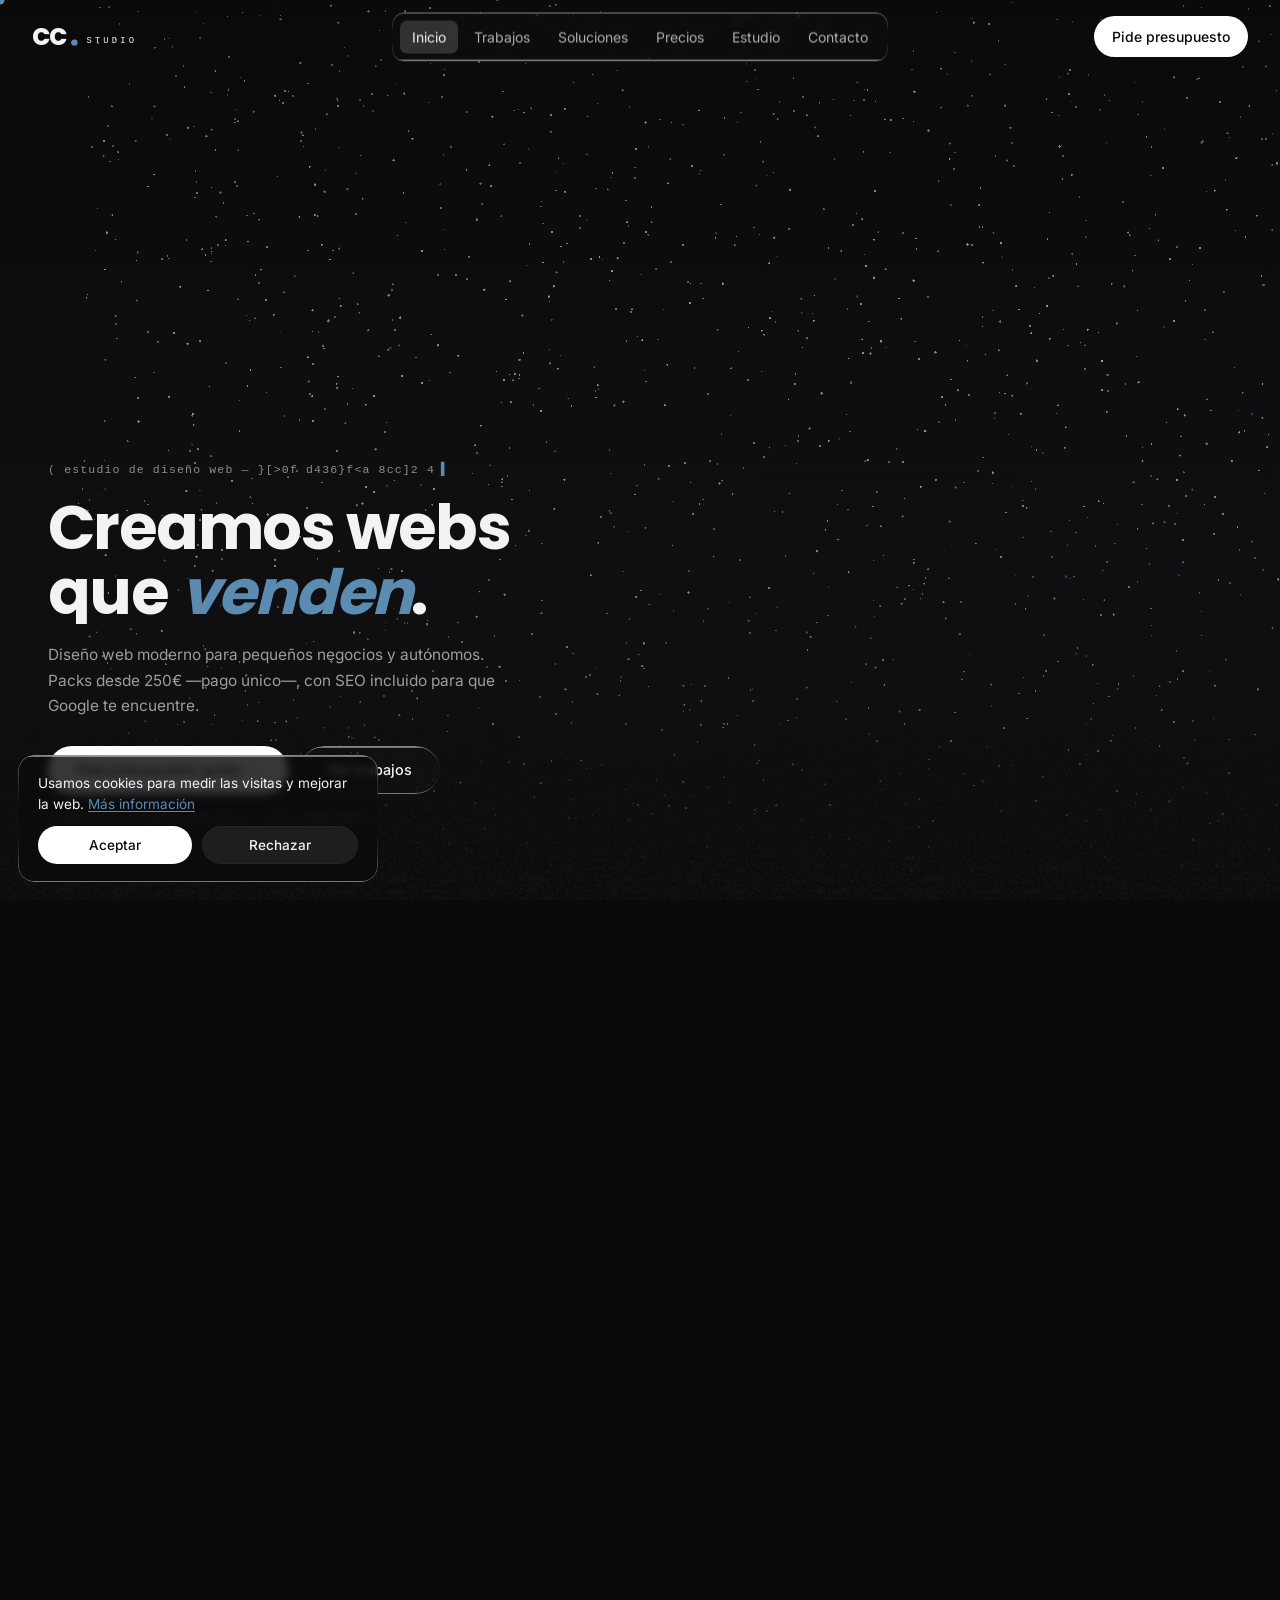
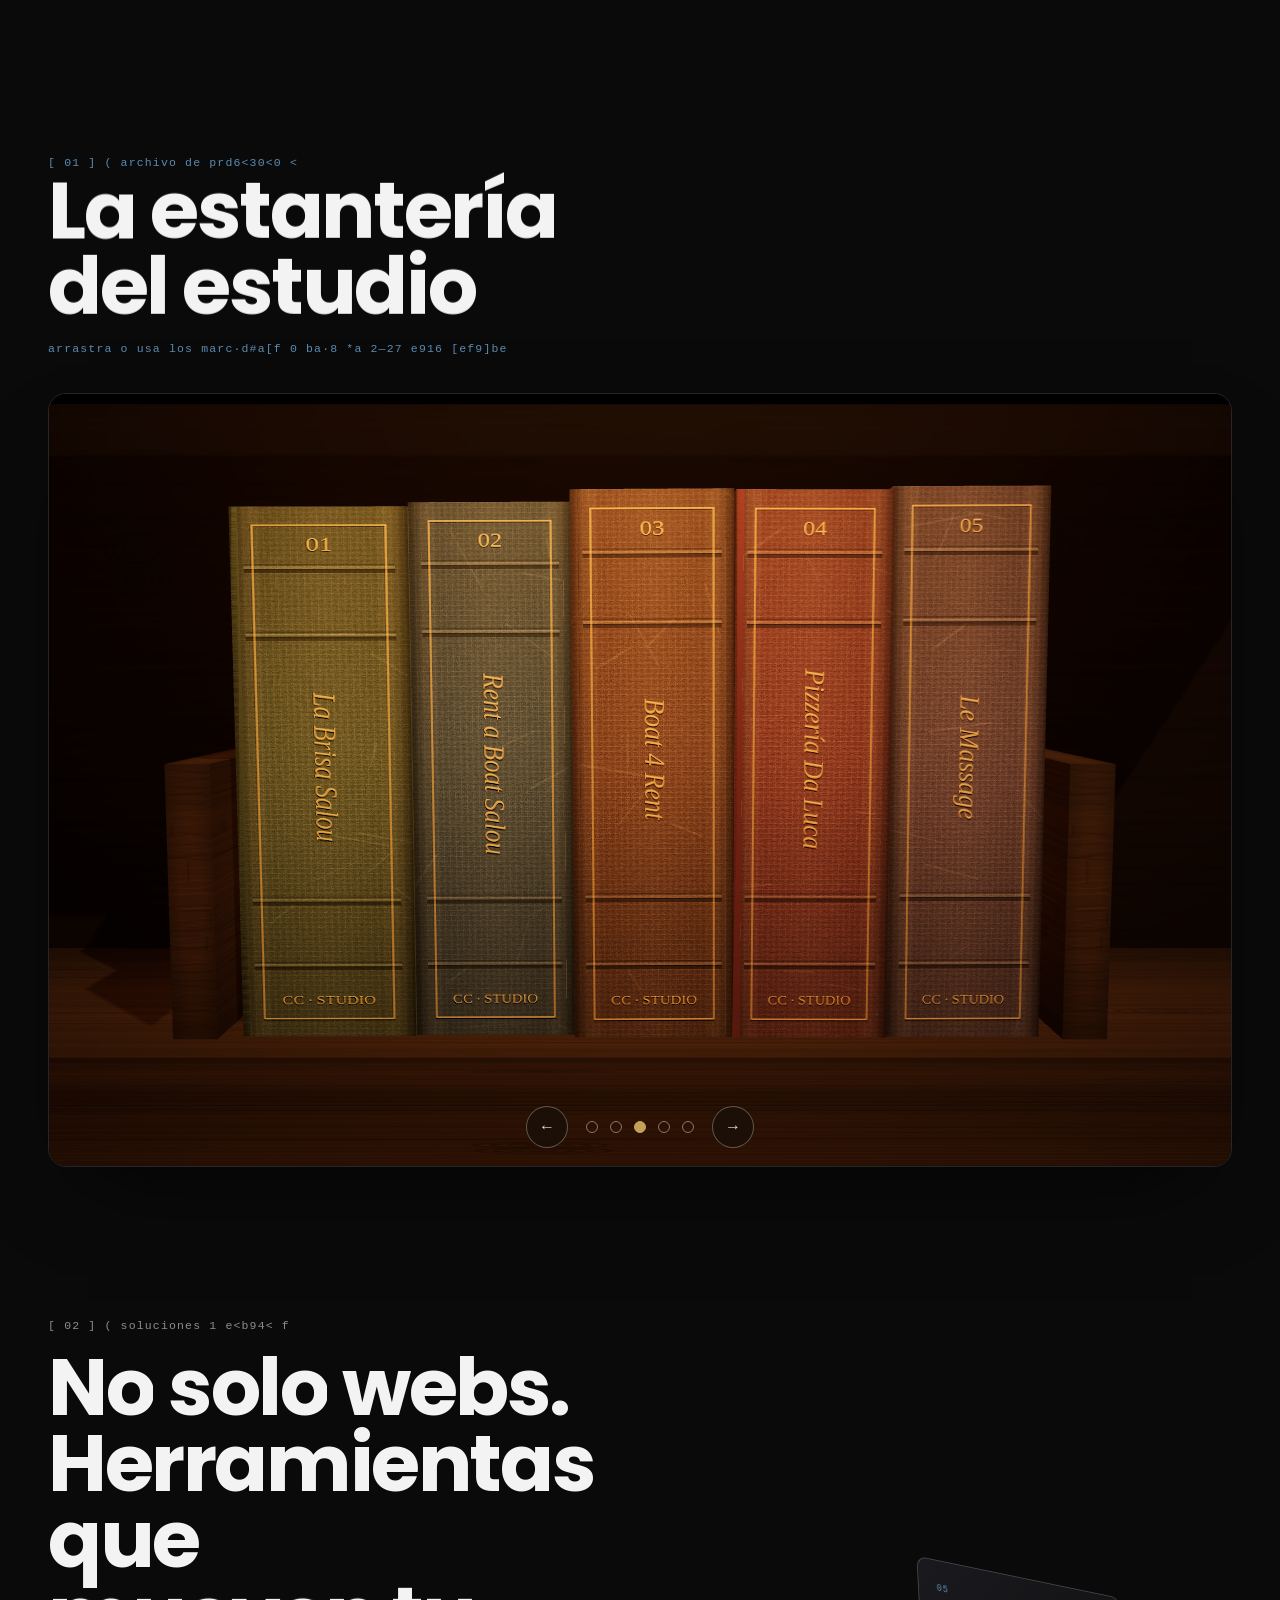
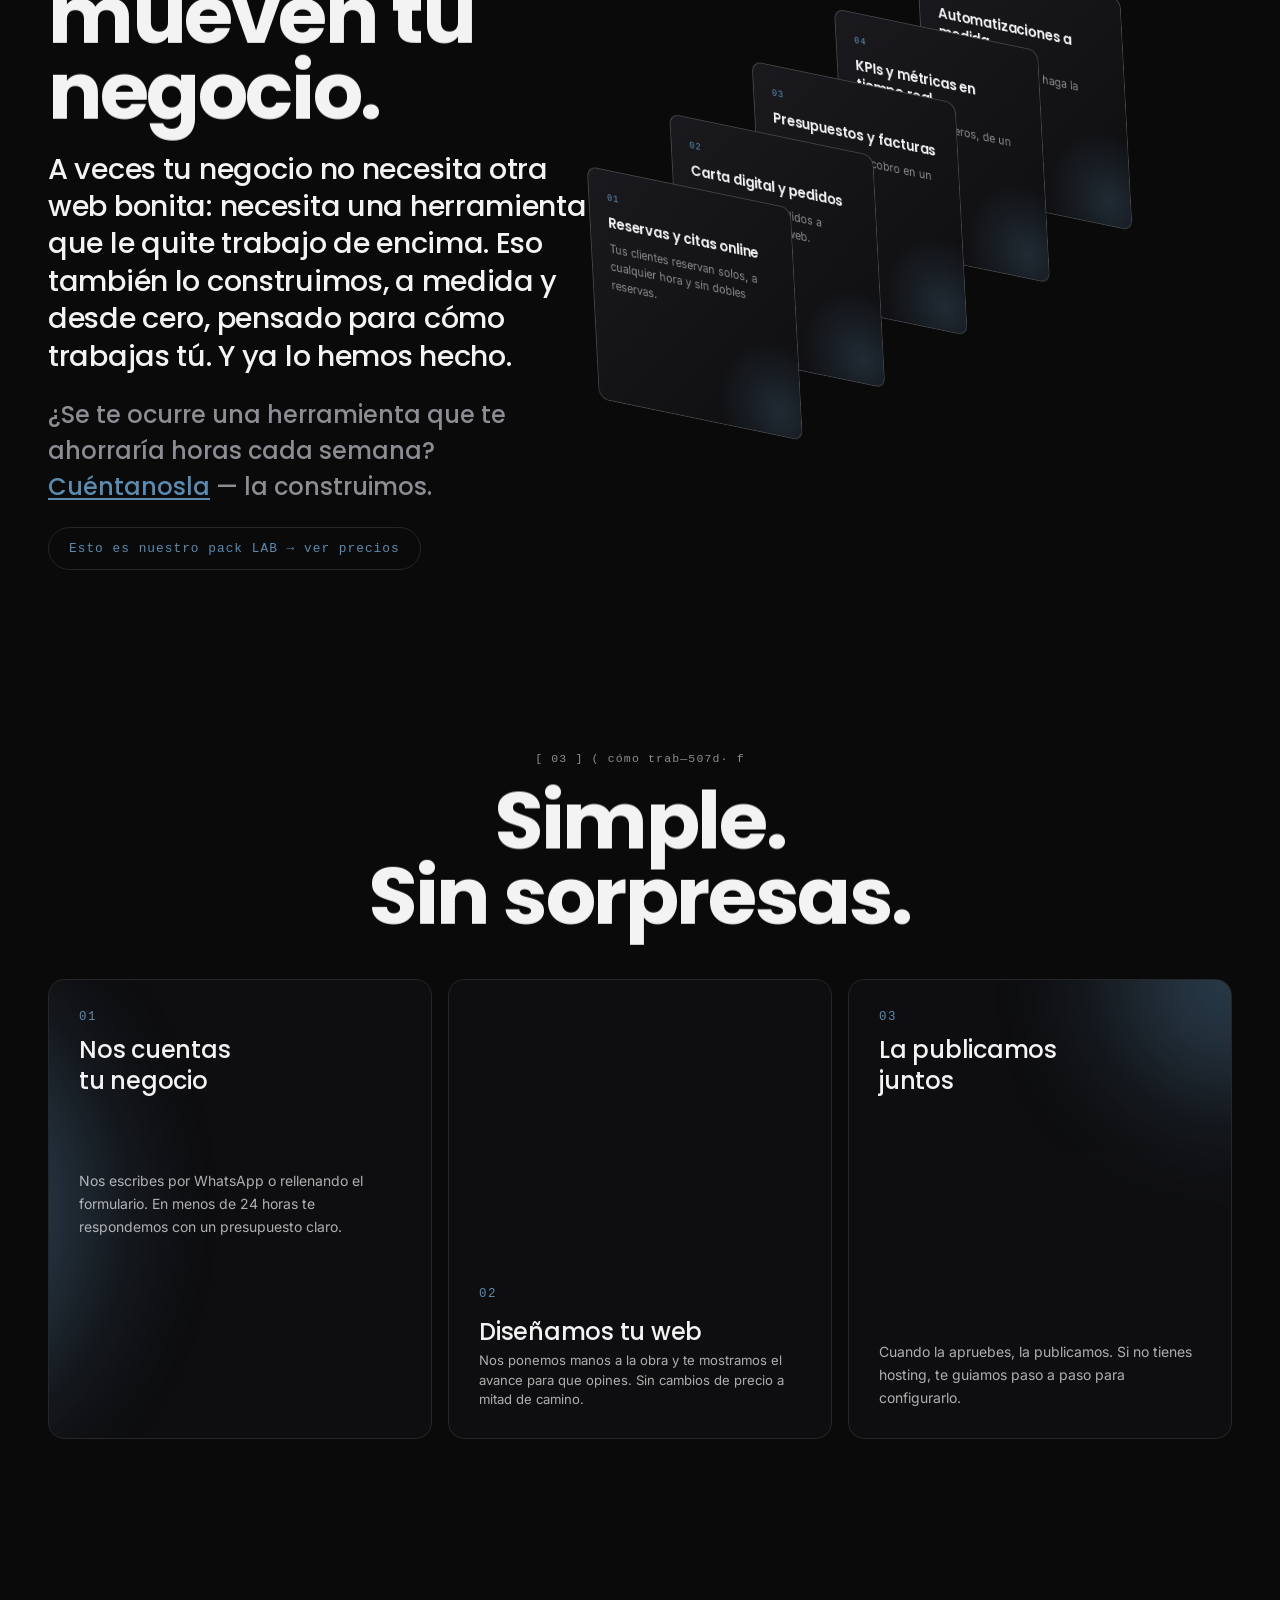
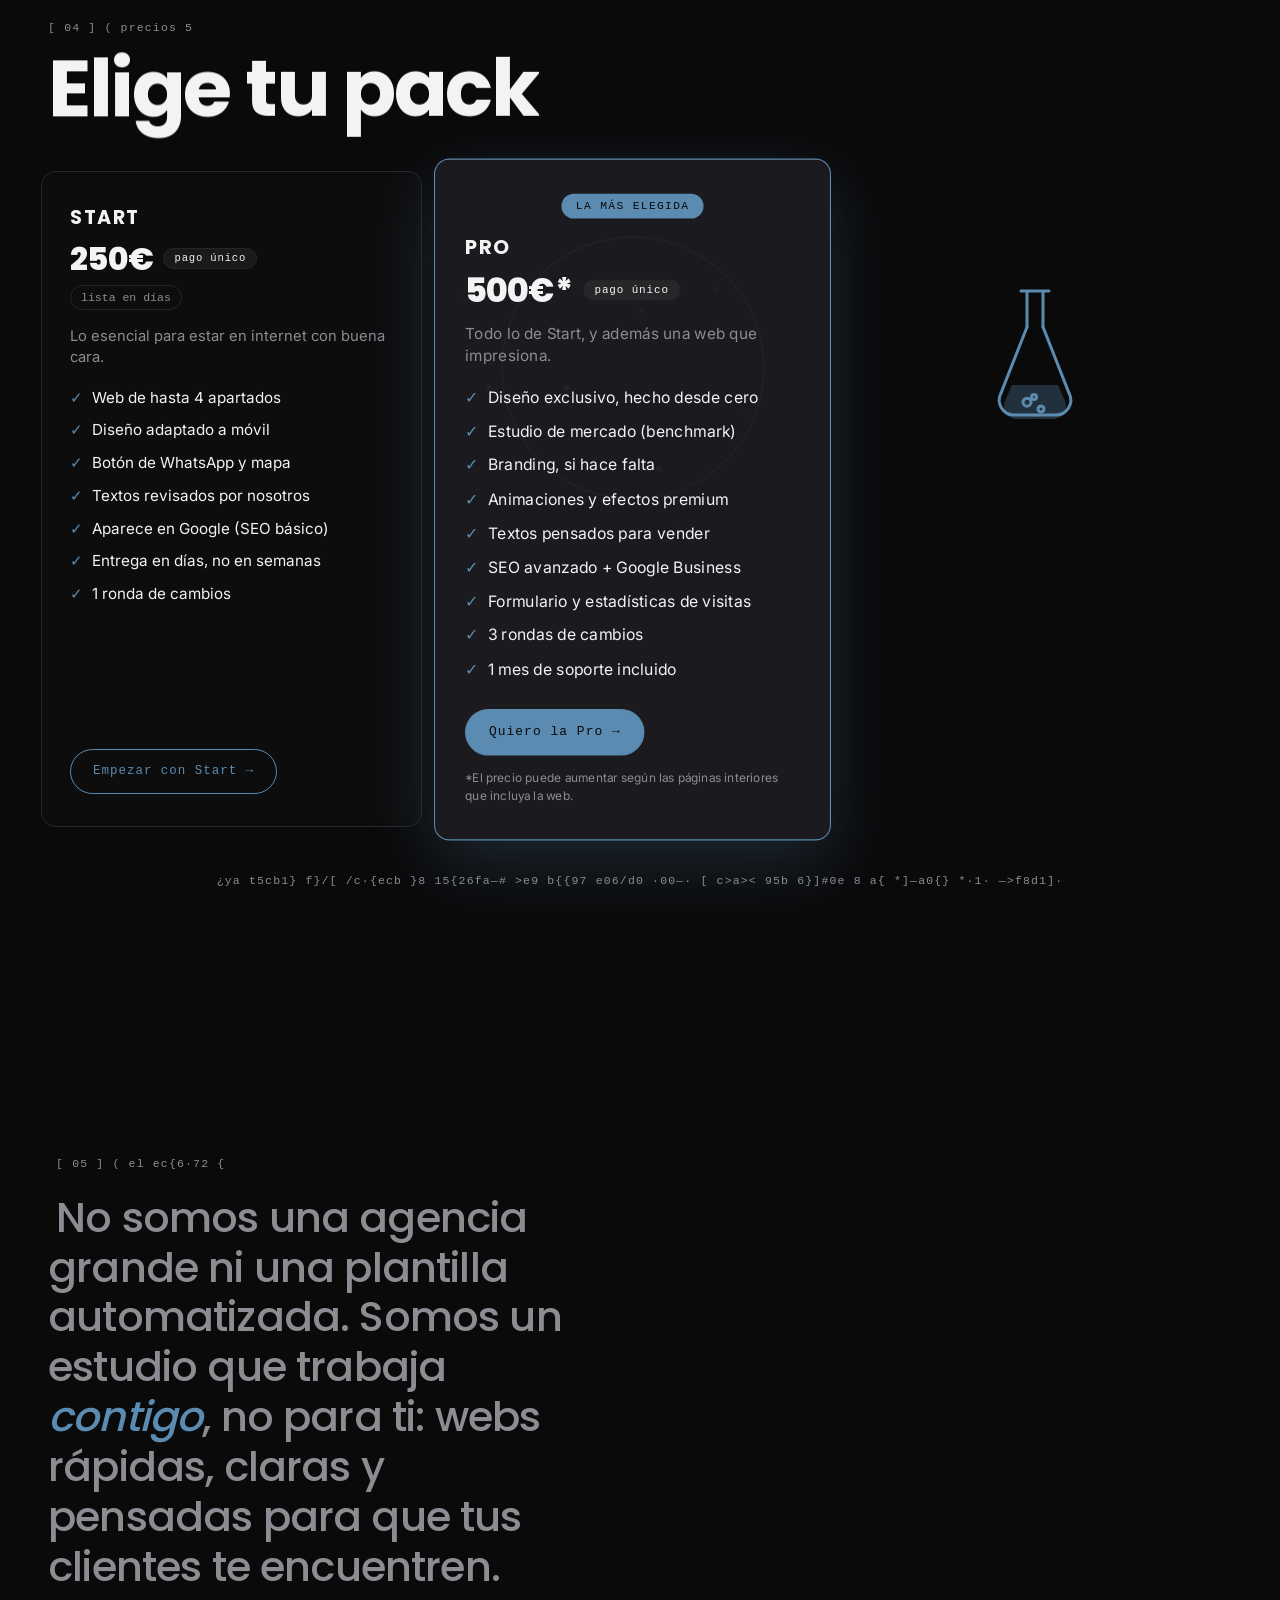
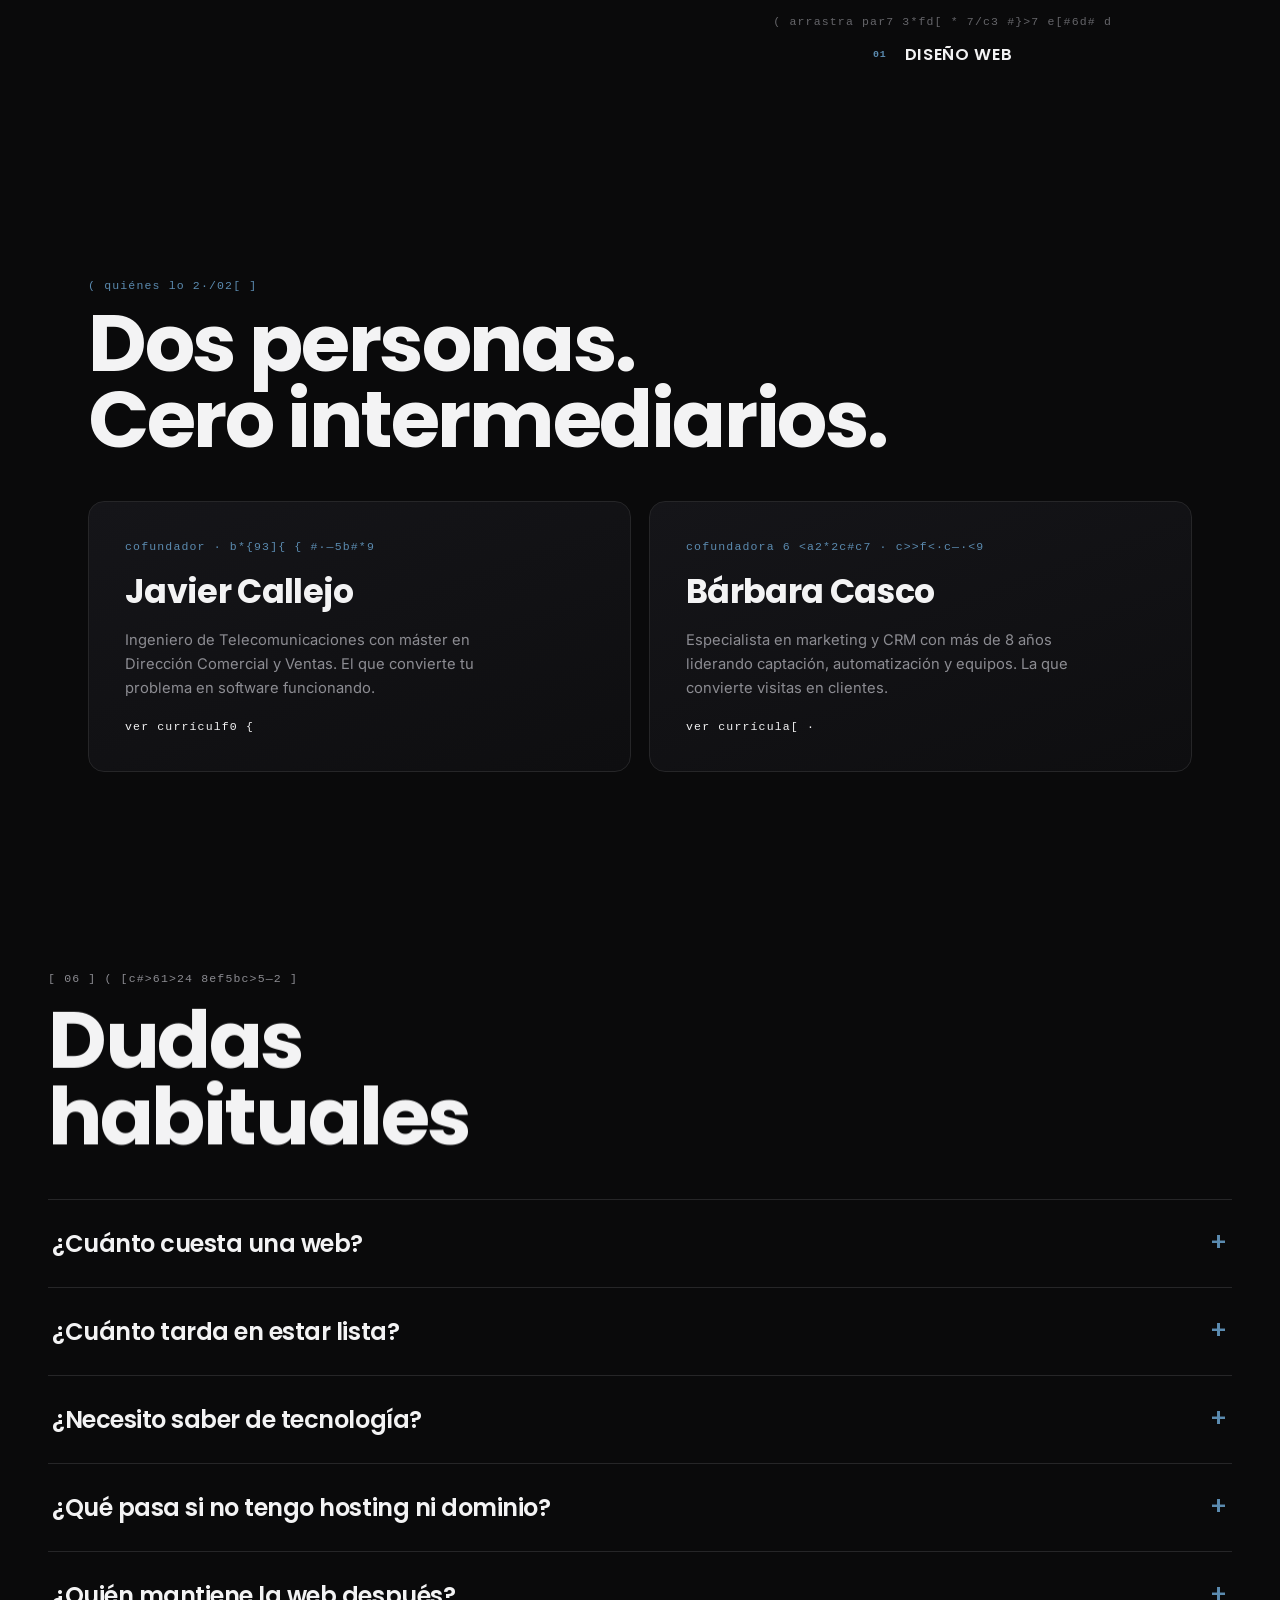
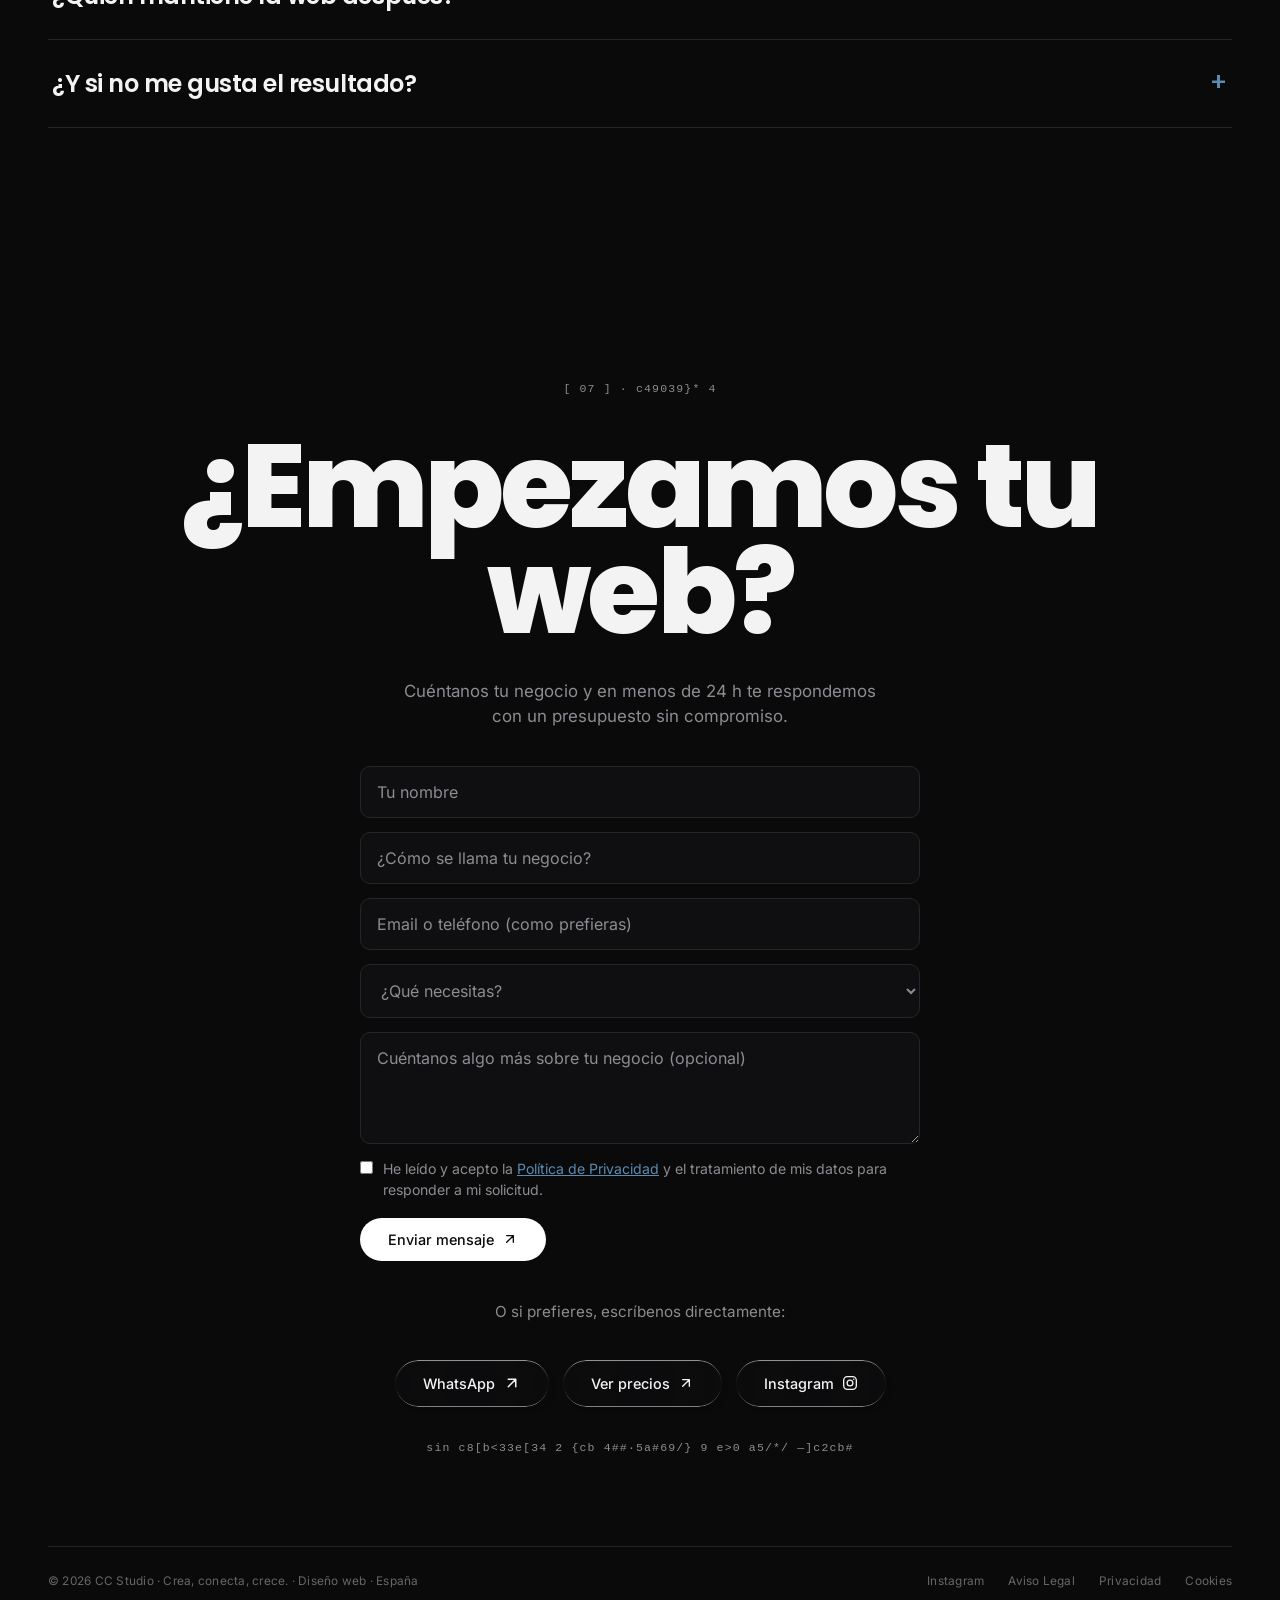
==== commit 7f7805b6: "Estantería integrada en el index + libro abierto a doble página real La sección Trabajos ahora ES la" ====
--- a/index.html
+++ b/index.html
@@ -68,7 +68,7 @@
   <link rel="preload" href="fonts/poppins-800-latin.woff2" as="font" type="font/woff2" crossorigin>
   <link rel="preload" href="fonts/inter-400-latin.woff2" as="font" type="font/woff2" crossorigin>
   <link rel="stylesheet" href="fonts/fonts.css">
-  <link rel="stylesheet" href="prototipo-cc.css?v=57">
+  <link rel="stylesheet" href="prototipo-cc.css?v=60">
 
   <!-- Medición (píxel de Meta 1045085271445998 + Google Analytics G-R4FHKXF4K7):
        NO se carga nada hasta aceptar cookies -->
@@ -199,108 +199,20 @@
 
 
     <!-- TRABAJOS: focus cards sobre vídeo de fondo (rediseño v36) -->
-    <section class="pp-works" id="works">
-      <div class="pp-works__bg" aria-hidden="true">
-        <video muted loop playsinline autoplay preload="none" data-src="video/trabajos.mp4"></video>
-        <div class="pp-works__veil"></div>
-        <div class="pp-works__fade pp-works__fade--top"></div>
-        <div class="pp-works__fade pp-works__fade--bottom"></div>
-      </div>
-
-      <div class="pp-works__head" data-reveal>
-        <span class="pp-mono">[ 01 ]  ( trabajos seleccionados )</span>
-        <h2 class="pp-sec-title" data-words>Archivo<br>de proyectos</h2>
-      </div>
-
-      <!-- Slider acordeón de proyectos (rediseño v38) -->
-      <div class="pp-cat" id="ppCat">
-        <div class="pp-cat__wrapper">
-
-          <div class="pp-catcard active" style="background-image:url('img/portfolio/labrisa.webp')">
-            <div class="pp-cat__scroll" data-lenis-prevent>
-              <img src="img/portfolio/labrisa.webp" alt="La Brisa Salou" loading="lazy">
-            </div>
-            <div class="pp-cat__shade"></div>
-            <div class="pp-cat__label">
-              <div class="pp-cat__icon pp-mono">01</div>
-              <div class="pp-cat__info">
-                <div class="pp-cat__main">La Brisa Salou</div>
-                <div class="pp-cat__sub">Construcción web · Carta digital · SEO local</div>
-                <a class="pp-cat__link pp-mono" href="https://labrisasalou.com" target="_blank" rel="noopener">ver web ↗</a>
-              </div>
-            </div>
-          </div>
-
-          <div class="pp-catcard" style="background-image:url('img/portfolio/rentaboat-salou.webp')">
-            <div class="pp-cat__scroll" data-lenis-prevent>
-              <img src="img/portfolio/rentaboat-salou.webp" alt="Rent a Boat Salou" loading="lazy">
-            </div>
-            <div class="pp-cat__shade"></div>
-            <div class="pp-cat__label">
-              <div class="pp-cat__icon pp-mono">02</div>
-              <div class="pp-cat__info">
-                <div class="pp-cat__main">Rent a Boat Salou</div>
-                <div class="pp-cat__sub">Construcción web · Gestor de reservas · SEO local</div>
-                <a class="pp-cat__link pp-mono" href="https://rentaboatsalou.com" target="_blank" rel="noopener">ver web ↗</a>
-              </div>
-            </div>
-          </div>
-
-          <div class="pp-catcard" style="background-image:url('img/portfolio/boat4rent.webp')">
-            <div class="pp-cat__scroll" data-lenis-prevent>
-              <img src="img/portfolio/boat4rent.webp" alt="Boat 4 Rent Tarragona" loading="lazy">
-            </div>
-            <div class="pp-cat__shade"></div>
-            <div class="pp-cat__label">
-              <div class="pp-cat__icon pp-mono">03</div>
-              <div class="pp-cat__info">
-                <div class="pp-cat__main">Boat 4 Rent Tarragona</div>
-                <div class="pp-cat__sub">Construcción web · Catálogo · Tarifas online</div>
-                <a class="pp-cat__link pp-mono" href="https://boat4renttarragona.com" target="_blank" rel="noopener">ver web ↗</a>
-              </div>
-            </div>
-          </div>
-
-          <div class="pp-catcard" style="background-image:url('img/portfolio/daluca.webp')">
-            <div class="pp-cat__scroll" data-lenis-prevent>
-              <img src="img/portfolio/daluca.webp" alt="Pizzería Da Luca" loading="lazy">
-            </div>
-            <div class="pp-cat__shade"></div>
-            <div class="pp-cat__label">
-              <div class="pp-cat__icon pp-mono">04</div>
-              <div class="pp-cat__info">
-                <div class="pp-cat__main">Pizzería Da Luca</div>
-                <div class="pp-cat__sub">Construcción web · Carta digital · Pedidos a domicilio</div>
-                <a class="pp-cat__link pp-mono" href="https://pizzeriadaluca.es" target="_blank" rel="noopener">ver web ↗</a>
-              </div>
-            </div>
-          </div>
-
-          <div class="pp-catcard" style="background-image:url('img/portfolio/lemassage.webp')">
-            <div class="pp-cat__scroll" data-lenis-prevent>
-              <img src="img/portfolio/lemassage.webp" alt="Le Massage" loading="lazy">
-            </div>
-            <div class="pp-cat__shade"></div>
-            <div class="pp-cat__label">
-              <div class="pp-cat__icon pp-mono">05</div>
-              <div class="pp-cat__info">
-                <div class="pp-cat__main">Le Massage</div>
-                <div class="pp-cat__sub">Construcción web · Reservas · Mailing · Publicidad</div>
-                <a class="pp-cat__link pp-mono" href="https://lemassage.es" target="_blank" rel="noopener">ver web ↗</a>
-              </div>
-            </div>
-          </div>
-
-          <!-- Miniaturas circulares (solo móvil/tablet) -->
-          <div class="pp-cat__thumbs">
-            <button type="button" class="pp-cat__thumb is-hidden" style="background-image:url('img/portfolio/labrisa.webp')" aria-label="La Brisa Salou"><span class="pp-cat__thumb-inner pp-mono">01</span></button>
-            <button type="button" class="pp-cat__thumb" style="background-image:url('img/portfolio/rentaboat-salou.webp')" aria-label="Rent a Boat Salou"><span class="pp-cat__thumb-inner pp-mono">02</span></button>
-            <button type="button" class="pp-cat__thumb" style="background-image:url('img/portfolio/boat4rent.webp')" aria-label="Boat 4 Rent Tarragona"><span class="pp-cat__thumb-inner pp-mono">03</span></button>
-            <button type="button" class="pp-cat__thumb" style="background-image:url('img/portfolio/daluca.webp')" aria-label="Pizzería Da Luca"><span class="pp-cat__thumb-inner pp-mono">04</span></button>
-            <button type="button" class="pp-cat__thumb" style="background-image:url('img/portfolio/lemassage.webp')" aria-label="Le Massage"><span class="pp-cat__thumb-inner pp-mono">05</span></button>
-          </div>
-
-        </div>
+    <!-- ARCHIVO DE PROYECTOS: la estantería (biblioteca 3D) -->
+    <section class="pp-shelfsec" id="works">
+      <div class="pp-shelfsec__head" data-reveal>
+        <span class="pp-mono">[ 01 ]  ( archivo de proyectos )</span>
+        <h2 class="pp-sec-title" data-words>La estantería<br>del estudio</h2>
+        <p class="pp-shelfsec__sub pp-mono">arrastra o usa los marcadores · toca un tomo para abrirlo</p>
+      </div>
+      <div class="pp-shelf" id="ppShelf" data-reveal>
+        <canvas id="shelf" aria-label="Estantería 3D con los proyectos del estudio como libros antiguos. Usa los botones y marcadores para recorrerla y pulsa un tomo para abrirlo." role="img"></canvas>
+        <nav class="dock" aria-label="Recorrer la estantería">
+          <button class="dock__btn" id="prev" aria-label="Retroceder" type="button">←</button>
+          <div class="markers" id="markers" role="group" aria-label="Proyectos"></div>
+          <button class="dock__btn" id="next" aria-label="Avanzar" type="button">→</button>
+        </nav>
       </div>
     </section>
 
@@ -663,9 +575,49 @@
     </svg>
   </a>
 
+  <!-- Libro abierto (modal de la estantería) -->
+  <div class="spread" id="spread" role="dialog" aria-modal="true" aria-label="Proyecto abierto">
+    <div class="spread__veil" id="spreadVeil"></div>
+    <div class="spread__book">
+      <div class="page page--web">
+        <span class="est-mono">( la web, en vivo — puedes scrollear )</span>
+        <iframe id="sFrame" src="about:blank" title="Vista previa navegable de la web del proyecto" loading="lazy"></iframe>
+      </div>
+      <div class="page page--info">
+        <span class="est-mono">( lo que hicimos )</span>
+        <h2 id="sTitle"></h2>
+        <p class="desc" id="sDesc"></p>
+        <ul class="svc" id="sSvc"></ul>
+        <div class="page__rule"></div>
+        <div class="page__actions">
+          <a class="page__visit" id="sLink" href="#" target="_blank" rel="noopener">Ver web ↗</a>
+          <button class="page__close" id="sClose" type="button">Cerrar ✕</button>
+        </div>
+      </div>
+    </div>
+  </div>
+
   <script src="vendor/lenis.min.js"></script>
   <script src="vendor/gsap.min.js"></script>
   <script src="vendor/ScrollTrigger.min.js"></script>
-  <script src="prototipo-cc.js?v=57"></script>
+  <script src="prototipo-cc.js?v=60"></script>
+  <script type="importmap">{ "imports": { "three": "./vendor/three.module.min.js" } }</script>
+  <script type="module">
+    /* La estantería 3D se inicializa solo cuando la sección se acerca */
+    import { initEstanteria } from './estanteria.js?v=3';
+    const shelfBox = document.getElementById('ppShelf');
+    if (shelfBox) {
+      let started = false;
+      const arranca = () => {
+        if (started) return;
+        started = true;
+        initEstanteria({ canvas: document.getElementById('shelf'), embed: true });
+      };
+      const io = new IntersectionObserver(es => {
+        if (es[0].isIntersecting) { arranca(); io.disconnect(); }
+      }, { rootMargin: '600px 0px' });
+      io.observe(shelfBox);
+    }
+  </script>
 </body>
 </html>
--- a/prototipo-cc.css
+++ b/prototipo-cc.css
@@ -1629,3 +1629,167 @@
 .pp-team__card p { font-size: .92rem; line-height: 1.6; color: var(--muted); max-width: 46ch; }
 .pp-team__link { color: var(--fg); margin-top: 6px; transition: color .2s; }
 .pp-team__card:hover .pp-team__link { color: var(--accent); }
+
+/* ============================================================
+   v58 — La estantería 3D como archivo de proyectos (#works)
+   ============================================================ */
+.pp-shelfsec {
+  max-width: 1400px; margin: 0 auto;
+  padding: clamp(70px, 12vh, 130px) clamp(20px, 4vw, 48px) 60px;
+}
+.pp-shelfsec__head .pp-mono { color: var(--accent); }
+.pp-shelfsec__sub { margin-top: 16px; color: var(--text-muted); letter-spacing: .1em; }
+.pp-shelf {
+  position: relative; margin-top: 36px;
+  height: min(86vh, 800px);
+  border-radius: 18px; overflow: hidden;
+  border: 1px solid var(--line);
+  box-shadow: 0 40px 90px -40px rgba(0,0,0,.8);
+}
+.pp-shelf canvas {
+  position: absolute; inset: 0; width: 100%; height: 100%;
+  display: block; cursor: grab;
+  touch-action: pan-y;   /* en táctil, el scroll vertical de la página sigue vivo */
+}
+.pp-shelf .dock {
+  position: absolute; bottom: 18px; left: 50%; transform: translateX(-50%);
+  z-index: 5; display: flex; align-items: center; gap: 18px;
+}
+.dock__btn {
+  width: 42px; height: 42px; border-radius: 50%;
+  border: 1px solid rgba(233,220,193,.35); background: rgba(20,16,11,.6);
+  color: #E9DCC1; font-size: 1rem; cursor: pointer;
+  backdrop-filter: blur(4px);
+  transition: border-color .2s, transform .2s;
+}
+.dock__btn:hover { border-color: #E9DCC1; transform: translateY(-2px); }
+.markers { display: flex; gap: 12px; }
+.marker {
+  width: 12px; height: 12px; border-radius: 50%;
+  border: 1px solid rgba(233,220,193,.5); background: transparent; cursor: pointer;
+  transition: background .25s, transform .25s;
+}
+.marker:hover { transform: scale(1.3); }
+.marker.on { background: #C2A15B; border-color: #C2A15B; }
+
+/* Modal del libro abierto (papel viejo sobre la web oscura) */
+.spread {
+  position: fixed; inset: 0; z-index: 90;
+  display: grid; place-items: center; padding: clamp(12px, 3vw, 40px);
+  opacity: 0; visibility: hidden;
+  transition: opacity .45s ease, visibility .45s;
+}
+.spread.open { opacity: 1; visibility: visible; }
+.spread__veil { position: absolute; inset: 0; background: rgba(8,6,4,.72); backdrop-filter: blur(5px); }
+.spread__book {
+  position: relative; z-index: 1;
+  width: min(1120px, 96vw); height: min(660px, 84vh);
+  display: grid; grid-template-columns: 1fr 1fr;
+  background: linear-gradient(180deg, #F6EDD8, #EFE3C8);
+  border-radius: 6px;
+  box-shadow:
+    0 50px 100px -30px rgba(0,0,0,.85),
+    0 2px 0 #E2D5B5, 0 4px 0 #D6C7A4, 0 6px 0 #C9B994, 0 8px 0 #BCAB84,
+    inset 0 0 60px rgba(120,95,55,.12);
+  transform: scale(.96) translateY(10px);
+  transition: transform .45s cubic-bezier(.22,1,.36,1);
+}
+.spread.open .spread__book { transform: none; }
+.spread__book::before {
+  content: ''; position: absolute; inset: 0 auto 0 50%; width: 54px;
+  transform: translateX(-50%);
+  background: linear-gradient(90deg, transparent, rgba(43,36,28,.16) 44%, rgba(43,36,28,.30) 50%, rgba(43,36,28,.16) 56%, transparent);
+  pointer-events: none; z-index: 2;
+}
+.spread .page {
+  padding: clamp(16px, 2.2vw, 30px);
+  display: flex; flex-direction: column; min-width: 0; min-height: 0;
+  color: #2B241C;
+}
+.est-mono {
+  font-family: var(--font-m); font-size: .68rem; letter-spacing: .14em;
+  color: #8F7B4F;
+}
+.page--web iframe {
+  flex: 1; width: 100%; min-height: 0;
+  border: 1px solid rgba(43,36,28,.28); border-radius: 2px;
+  background: #fff; margin-top: 12px;
+  box-shadow: inset 0 0 18px rgba(43,36,28,.14);
+}
+.page--info { border-left: 1px solid rgba(43,36,28,.1); overflow: auto; }
+.page--info h2 {
+  font-family: Georgia, 'Times New Roman', serif; font-weight: 400;
+  font-size: clamp(1.6rem, 2.6vw, 2.2rem); line-height: 1.1; margin: 10px 0 12px;
+  letter-spacing: 0; color: #2B241C;
+}
+.page--info .desc { font-family: Georgia, serif; font-style: italic; font-size: .98rem; color: #55493A; line-height: 1.6; }
+.spread .svc { list-style: none; margin-top: 18px; display: grid; gap: 10px; }
+.spread .svc li { position: relative; padding-left: 22px; font-size: .9rem; color: #2B241C; }
+.spread .svc li::before {
+  content: ''; position: absolute; left: 0; top: 8px;
+  width: 10px; height: 10px; transform: rotate(45deg);
+  border: 1px solid #C2A15B;
+}
+.page__rule { height: 1px; background: linear-gradient(90deg, #C2A15B, transparent); margin-top: 18px; opacity: .5; }
+.page__actions { display: flex; gap: 10px; margin-top: auto; padding-top: 18px; }
+.page__visit {
+  text-decoration: none; background: #2B241C; color: #F4EAD3;
+  font-size: .84rem; font-weight: 600; padding: 12px 22px; border-radius: 999px;
+  transition: transform .2s;
+}
+.page__visit:hover { transform: translateY(-2px); }
+.page__close {
+  border: 1px solid rgba(43,36,28,.35); background: transparent; color: #2B241C;
+  font-size: .82rem; padding: 12px 18px; border-radius: 999px; cursor: pointer;
+  transition: border-color .2s;
+}
+.page__close:hover { border-color: #2B241C; }
+
+@media (max-width: 860px) {
+  .spread__book { grid-template-columns: 1fr; height: min(88vh, 940px); grid-template-rows: 1.15fr auto; }
+  .spread__book::before { display: none; }
+  .page--info { border-left: 0; border-top: 1px solid rgba(43,36,28,.12); }
+  .pp-shelf { height: min(70vh, 620px); }
+}
+@media (prefers-reduced-motion: reduce) {
+  .spread, .spread__book, .dock__btn, .marker, .page__visit { transition: none; }
+}
+
+/* ============================================================
+   v59 — El libro abierto: tapa de cuero, dos páginas SIEMPRE,
+   más espacio y canal del lomo con curvatura
+   ============================================================ */
+.spread { padding: clamp(8px, 2vw, 24px); }
+.spread__book {
+  width: min(1280px, 97vw); height: min(88vh, 780px);
+  padding: clamp(12px, 1.4vw, 20px); gap: 10px;
+  background: linear-gradient(160deg, #2B2015, #191209);
+  border-radius: 16px;
+  box-shadow: 0 60px 120px -30px rgba(0,0,0,.9), inset 0 1px 0 rgba(255,235,200,.08);
+}
+.spread__book::before { display: none; }
+.spread .page {
+  background: linear-gradient(180deg, #F6EDD8, #EFE3C8);
+  padding: clamp(14px, 1.6vw, 26px);
+}
+.page--web {
+  border-radius: 10px 3px 3px 10px;
+  box-shadow: inset -20px 0 26px -14px rgba(43,36,28,.4), inset 0 0 44px rgba(120,95,55,.14);
+}
+.page--info {
+  border-left: 0;
+  border-radius: 3px 10px 10px 3px;
+  box-shadow: inset 20px 0 26px -14px rgba(43,36,28,.4), inset 0 0 44px rgba(120,95,55,.14);
+}
+.page--info h2 { font-size: clamp(1.8rem, 2.9vw, 2.5rem); }
+.page--info .desc { font-size: 1.04rem; }
+.spread .svc { margin-top: 22px; gap: 13px; }
+.spread .svc li { font-size: .95rem; }
+.page--web iframe { margin-top: 10px; }
+@media (min-width: 701px) {
+  .spread__book { grid-template-columns: 1fr 1fr !important; grid-template-rows: none !important; height: min(88vh, 780px) !important; }
+  .page--info { border-top: 0 !important; }
+}
+@media (max-width: 700px) {
+  .spread__book { grid-template-columns: 1fr; grid-template-rows: 1.1fr auto; height: min(92vh, 940px); }
+}
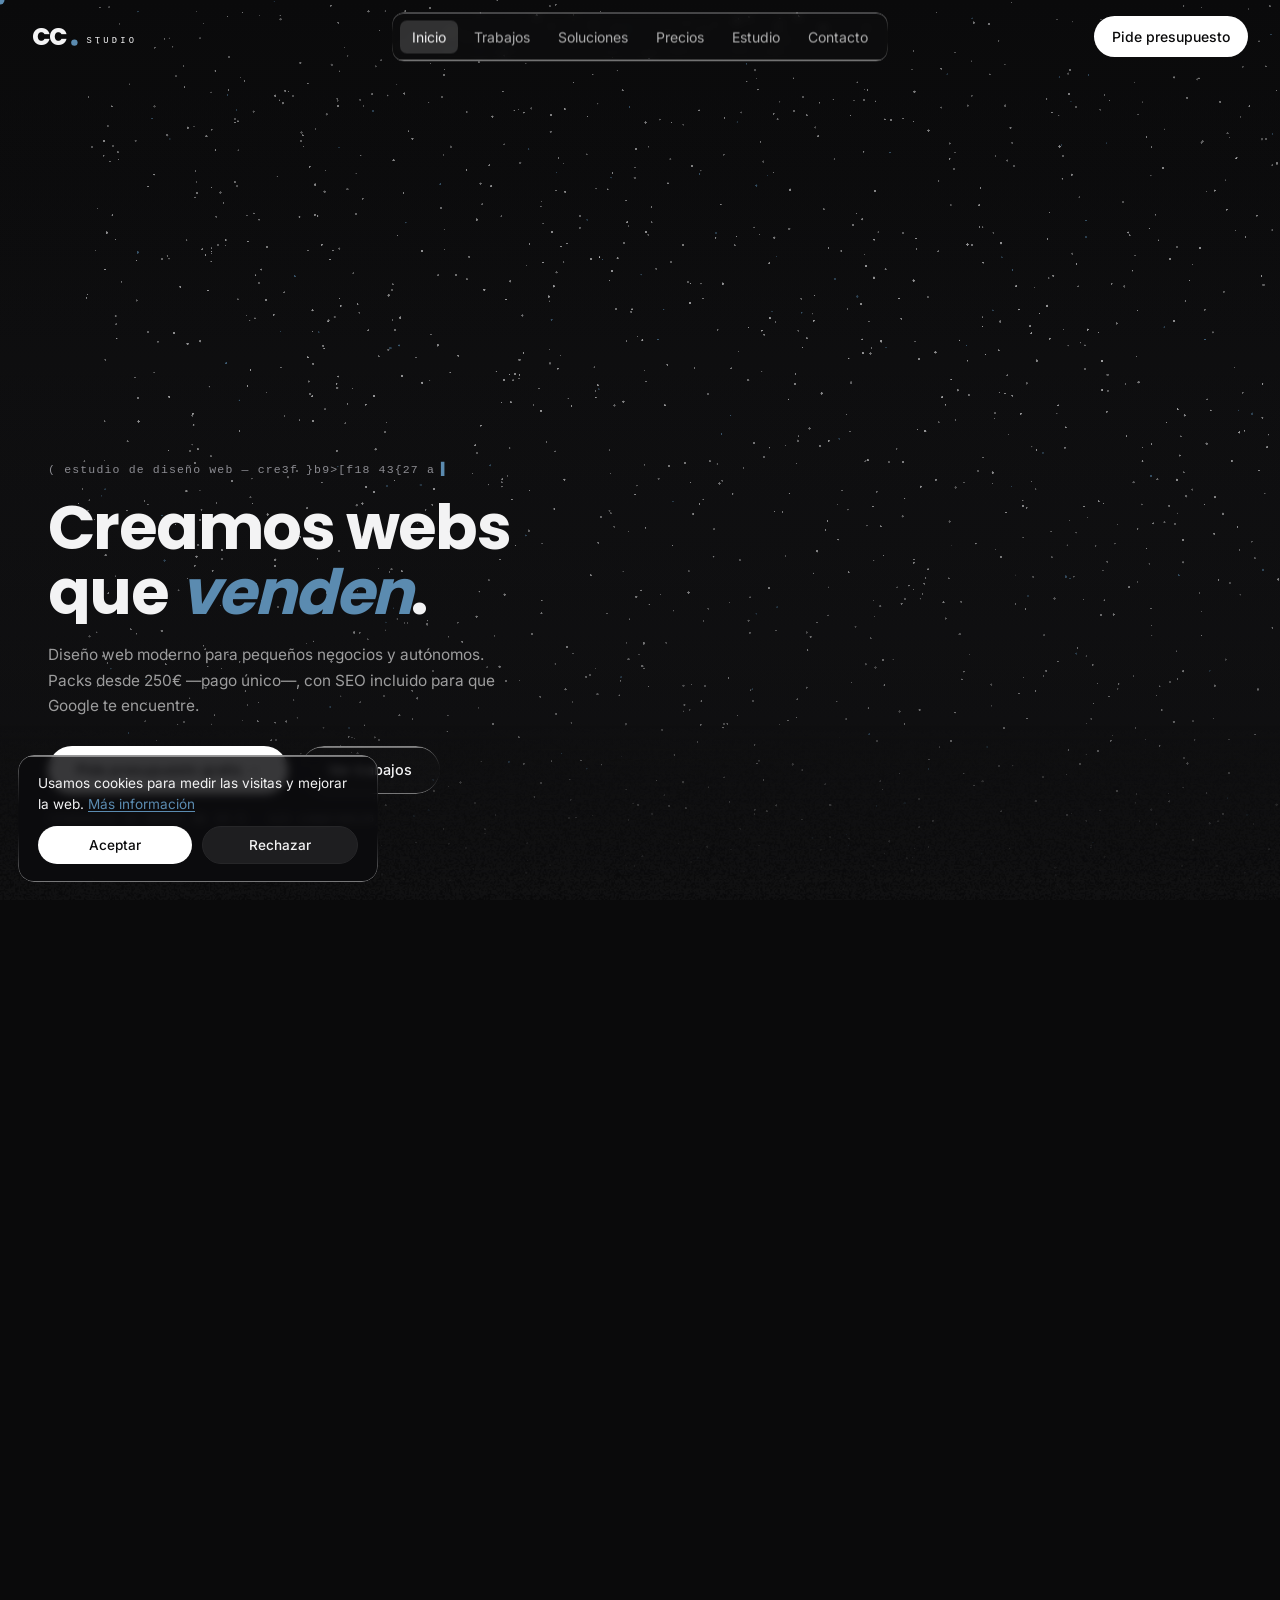
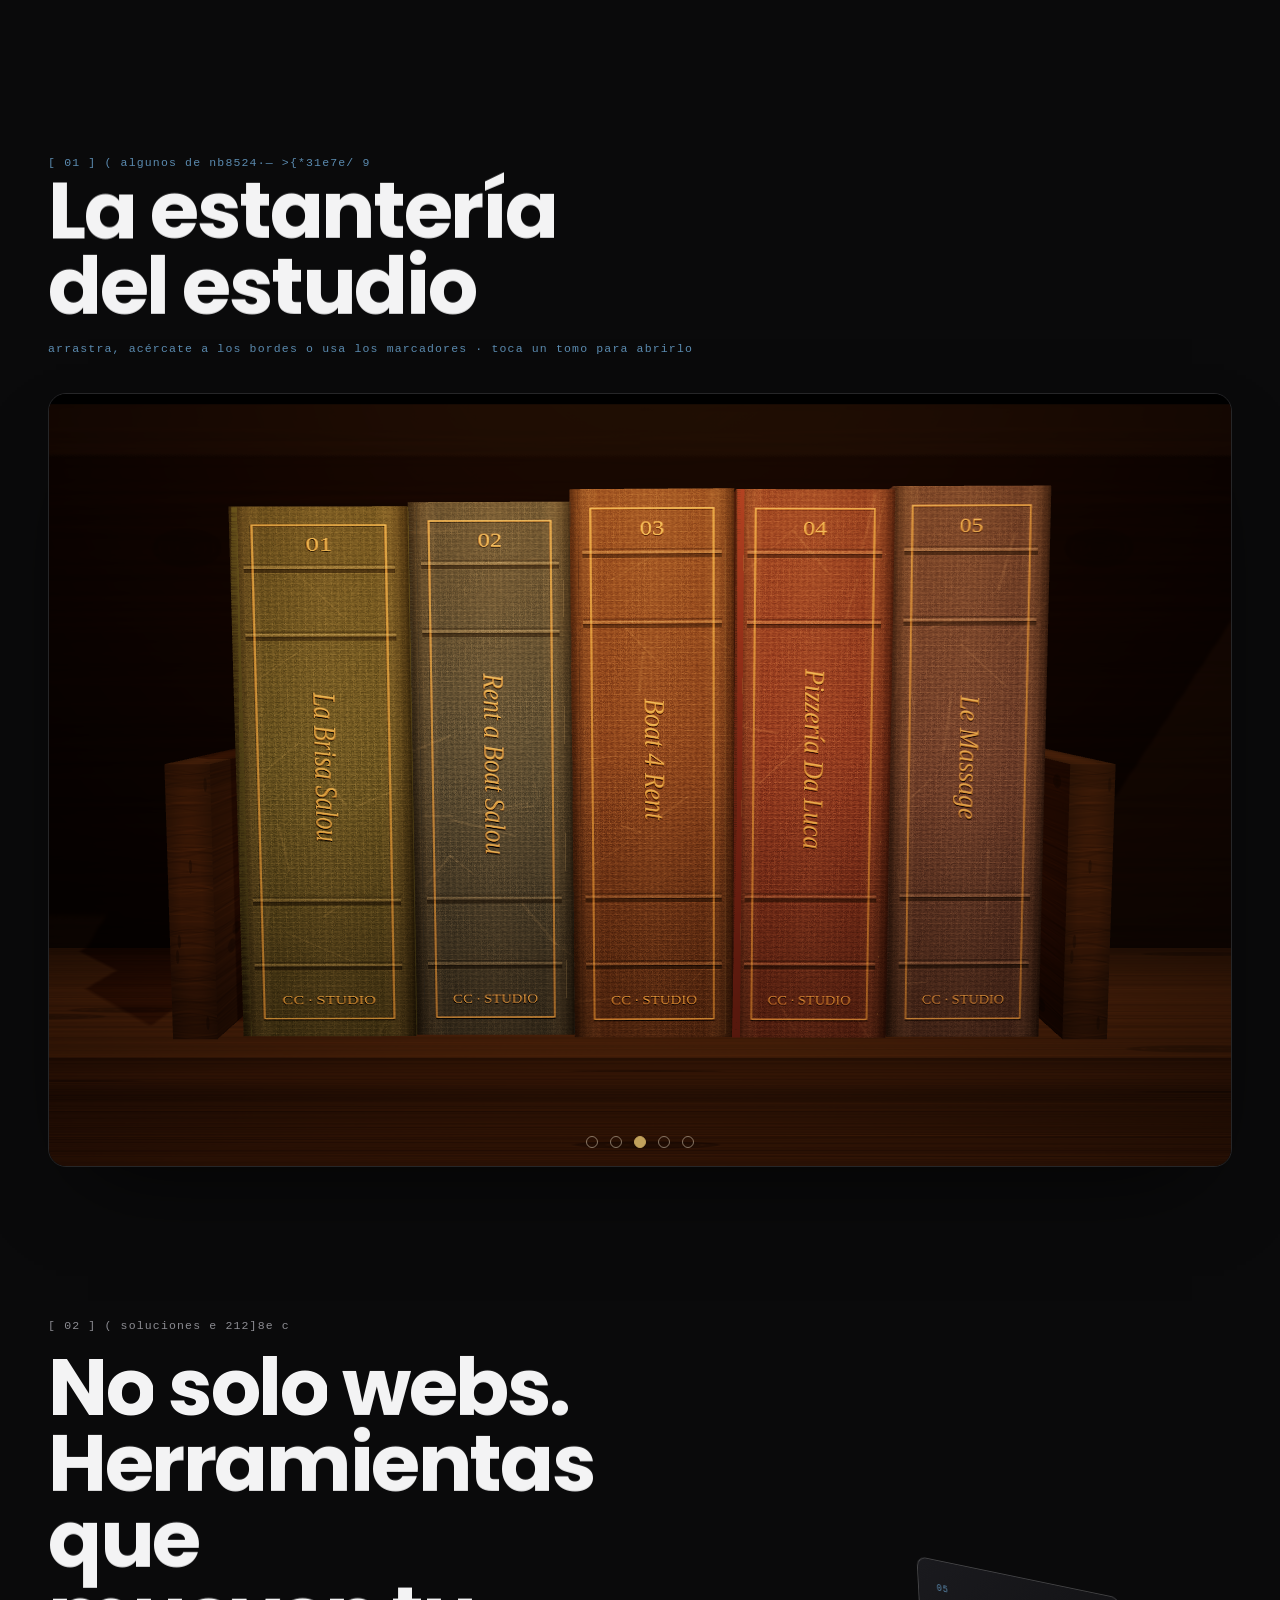
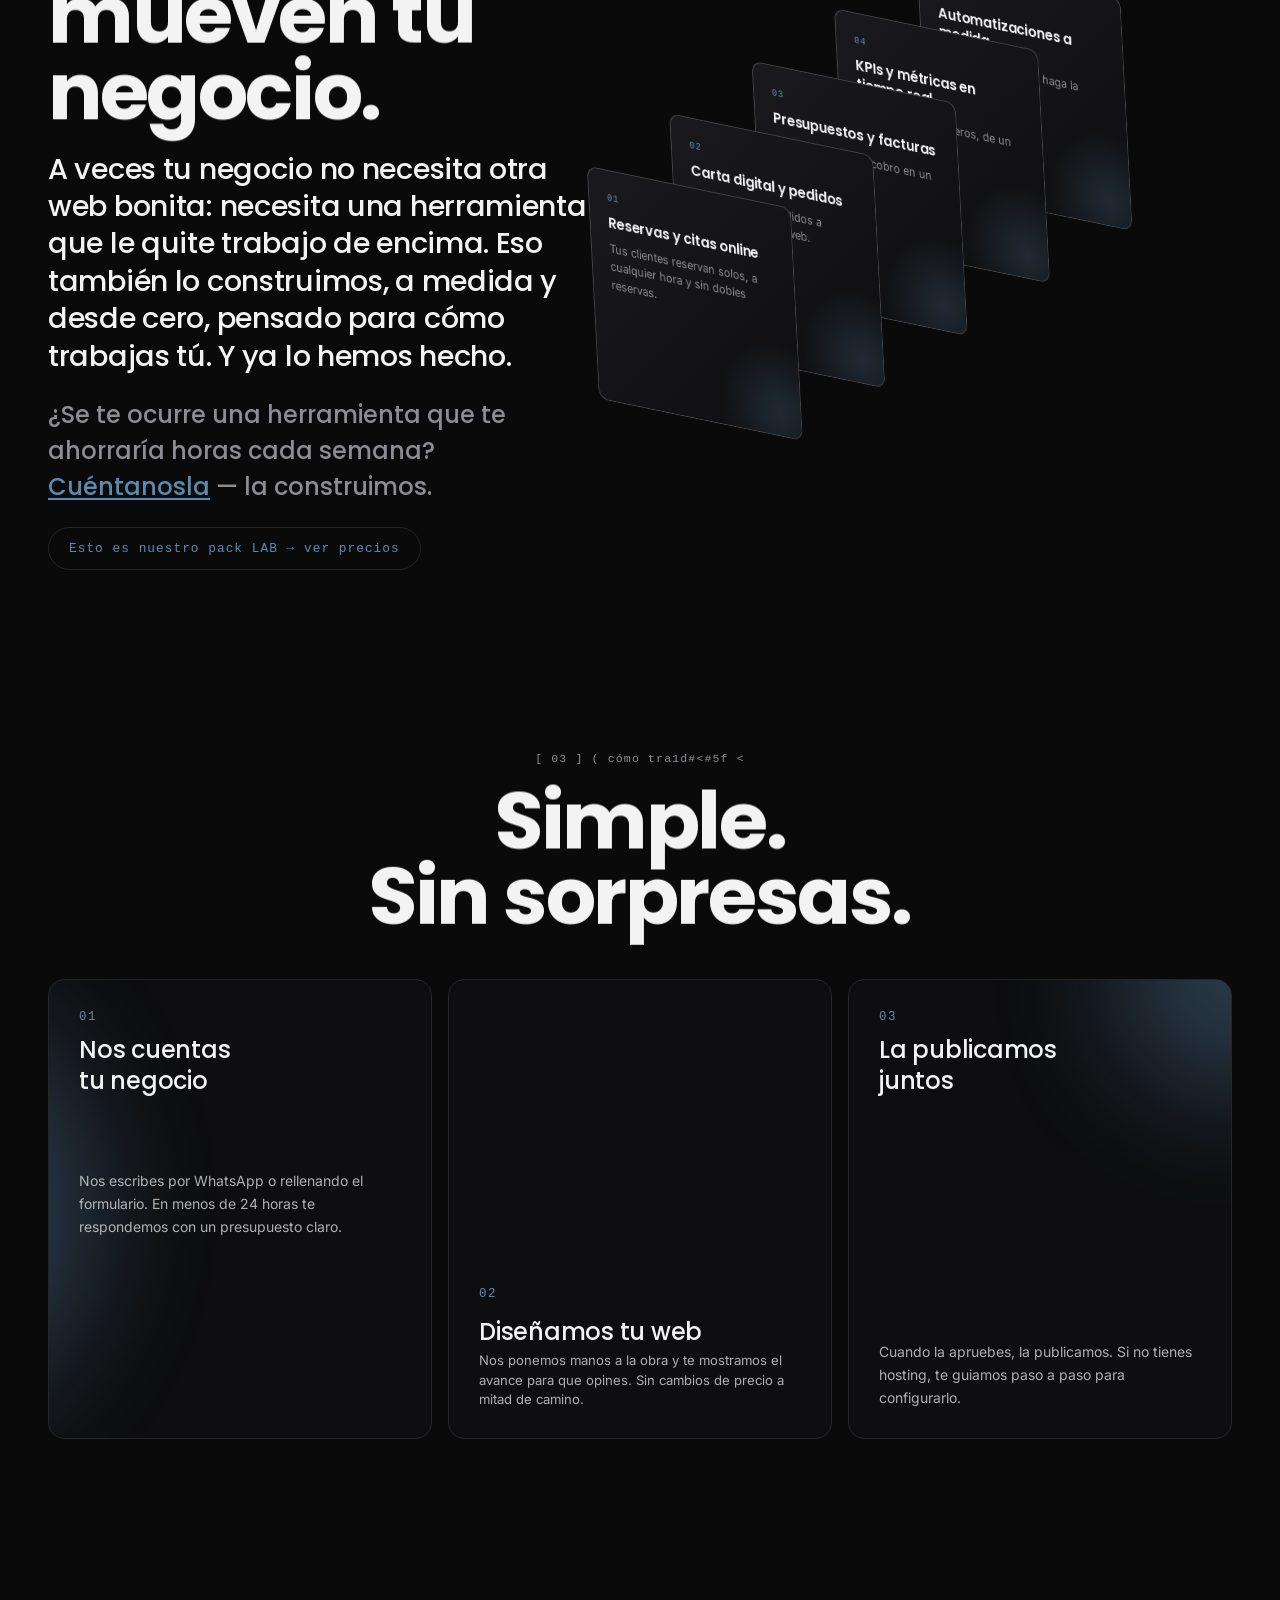
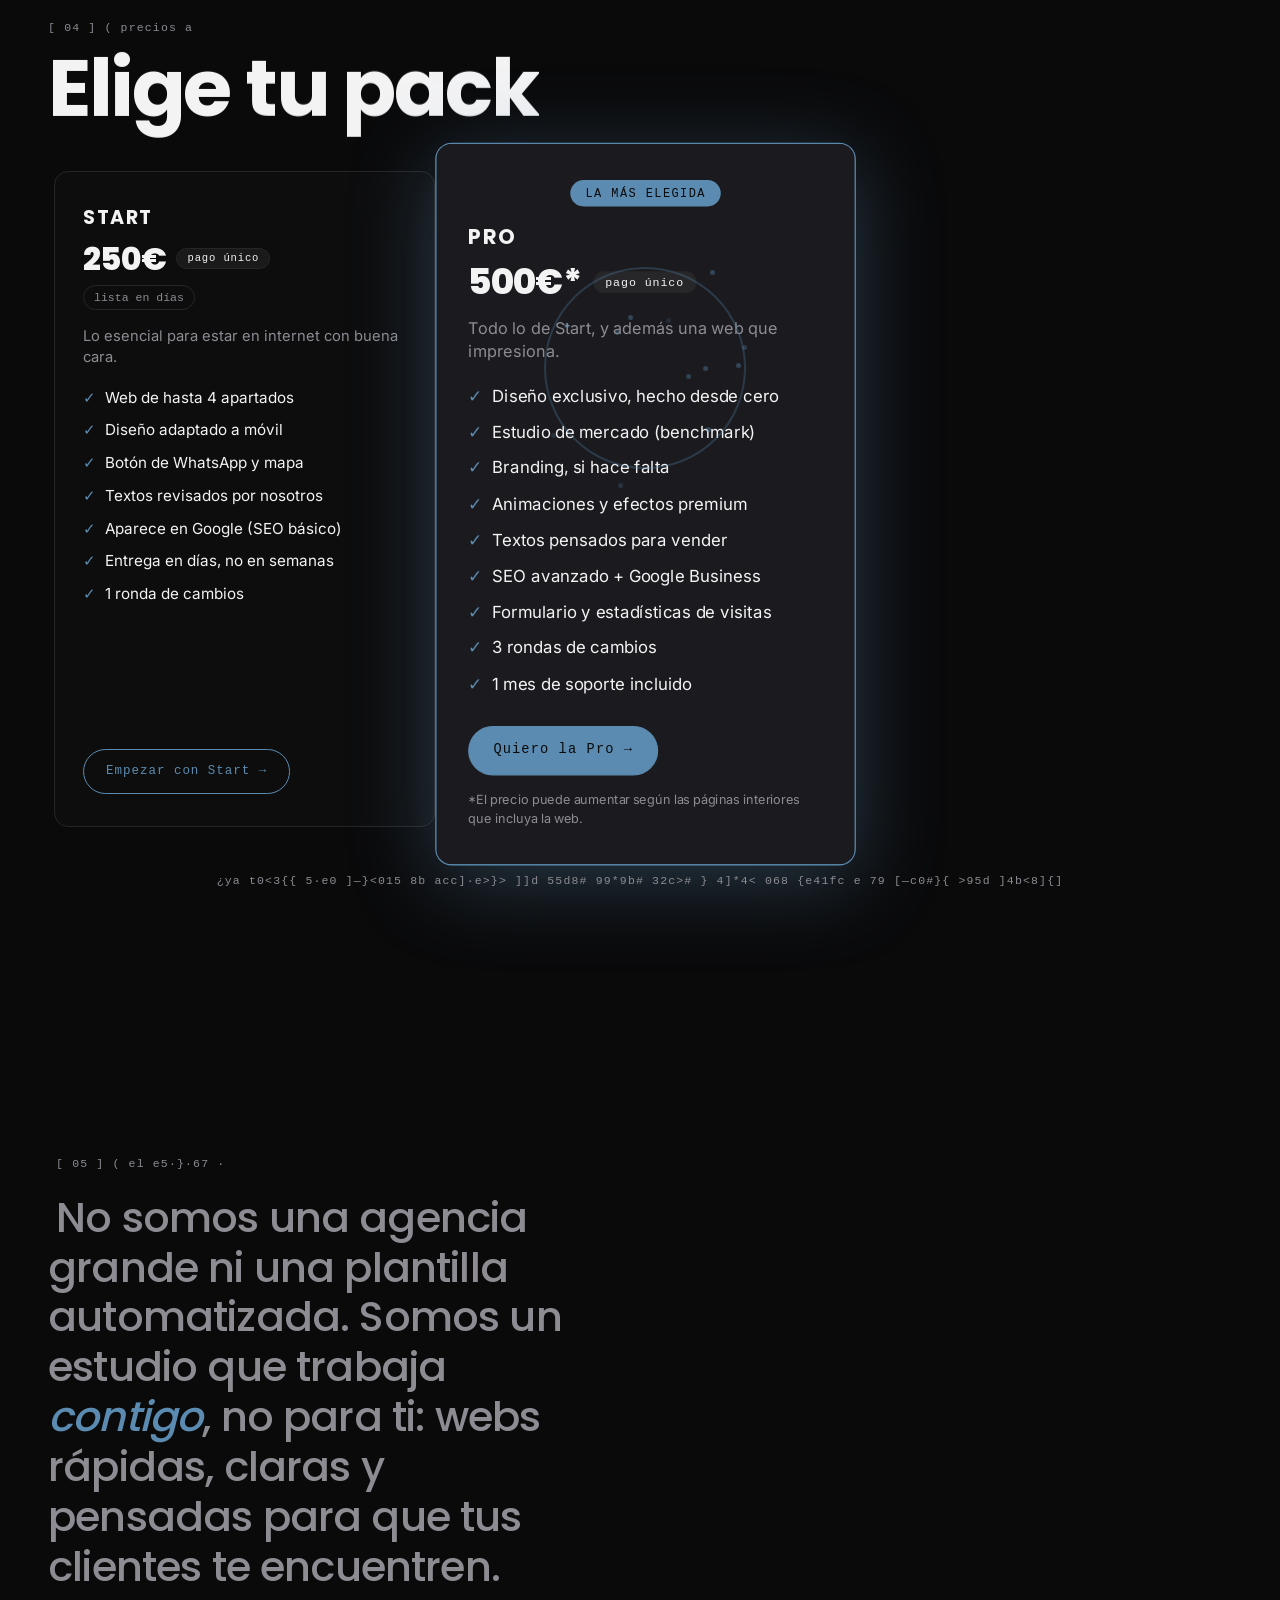
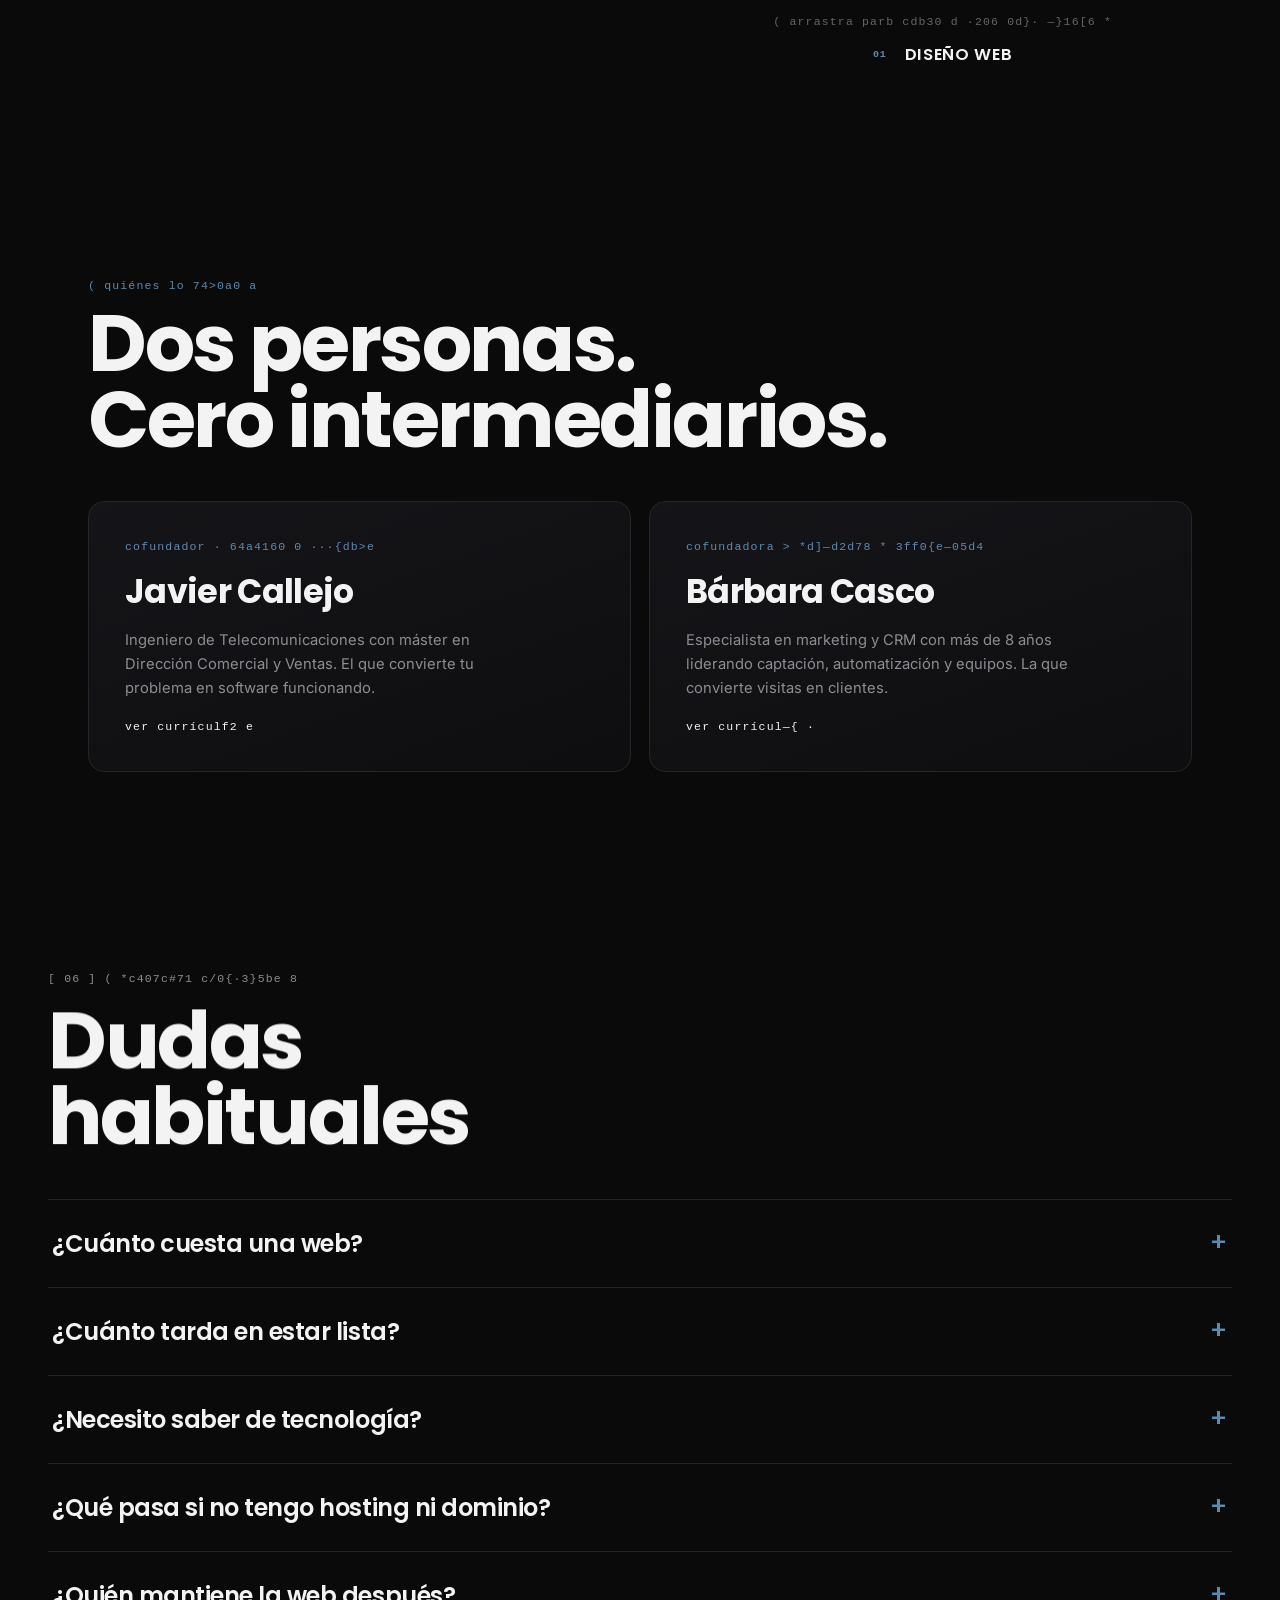
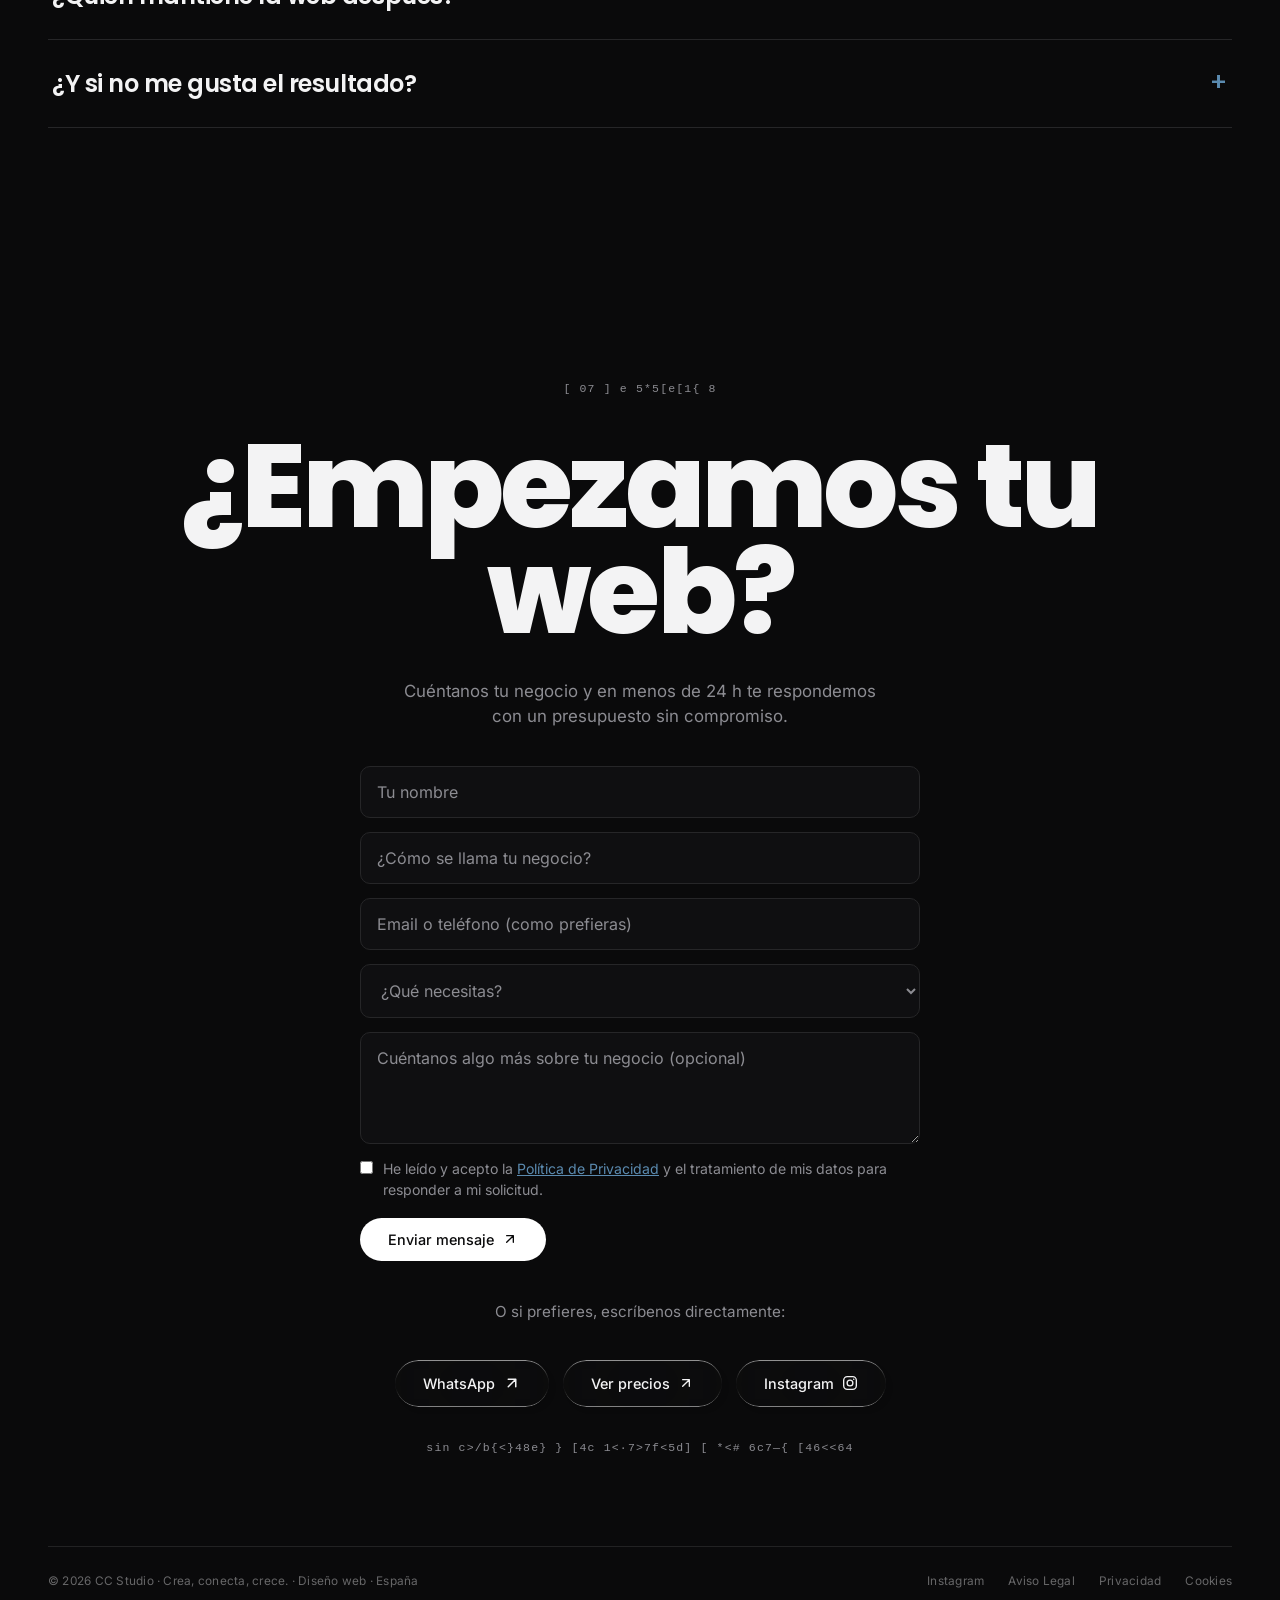
==== commit a2bfa2db: "Estantería: logos reales en las portadas, paneo por bordes y sin flechas Los logos se extraen de las" ====
--- a/index.html
+++ b/index.html
@@ -202,16 +202,14 @@
     <!-- ARCHIVO DE PROYECTOS: la estantería (biblioteca 3D) -->
     <section class="pp-shelfsec" id="works">
       <div class="pp-shelfsec__head" data-reveal>
-        <span class="pp-mono">[ 01 ]  ( archivo de proyectos )</span>
+        <span class="pp-mono">[ 01 ]  ( algunos de nuestros proyectos )</span>
         <h2 class="pp-sec-title" data-words>La estantería<br>del estudio</h2>
-        <p class="pp-shelfsec__sub pp-mono">arrastra o usa los marcadores · toca un tomo para abrirlo</p>
+        <p class="pp-shelfsec__sub pp-mono">arrastra, acércate a los bordes o usa los marcadores · toca un tomo para abrirlo</p>
       </div>
       <div class="pp-shelf" id="ppShelf" data-reveal>
         <canvas id="shelf" aria-label="Estantería 3D con los proyectos del estudio como libros antiguos. Usa los botones y marcadores para recorrerla y pulsa un tomo para abrirlo." role="img"></canvas>
         <nav class="dock" aria-label="Recorrer la estantería">
-          <button class="dock__btn" id="prev" aria-label="Retroceder" type="button">←</button>
           <div class="markers" id="markers" role="group" aria-label="Proyectos"></div>
-          <button class="dock__btn" id="next" aria-label="Avanzar" type="button">→</button>
         </nav>
       </div>
     </section>
@@ -604,7 +602,7 @@
   <script type="importmap">{ "imports": { "three": "./vendor/three.module.min.js" } }</script>
   <script type="module">
     /* La estantería 3D se inicializa solo cuando la sección se acerca */
-    import { initEstanteria } from './estanteria.js?v=3';
+    import { initEstanteria } from './estanteria.js?v=4';
     const shelfBox = document.getElementById('ppShelf');
     if (shelfBox) {
       let started = false;
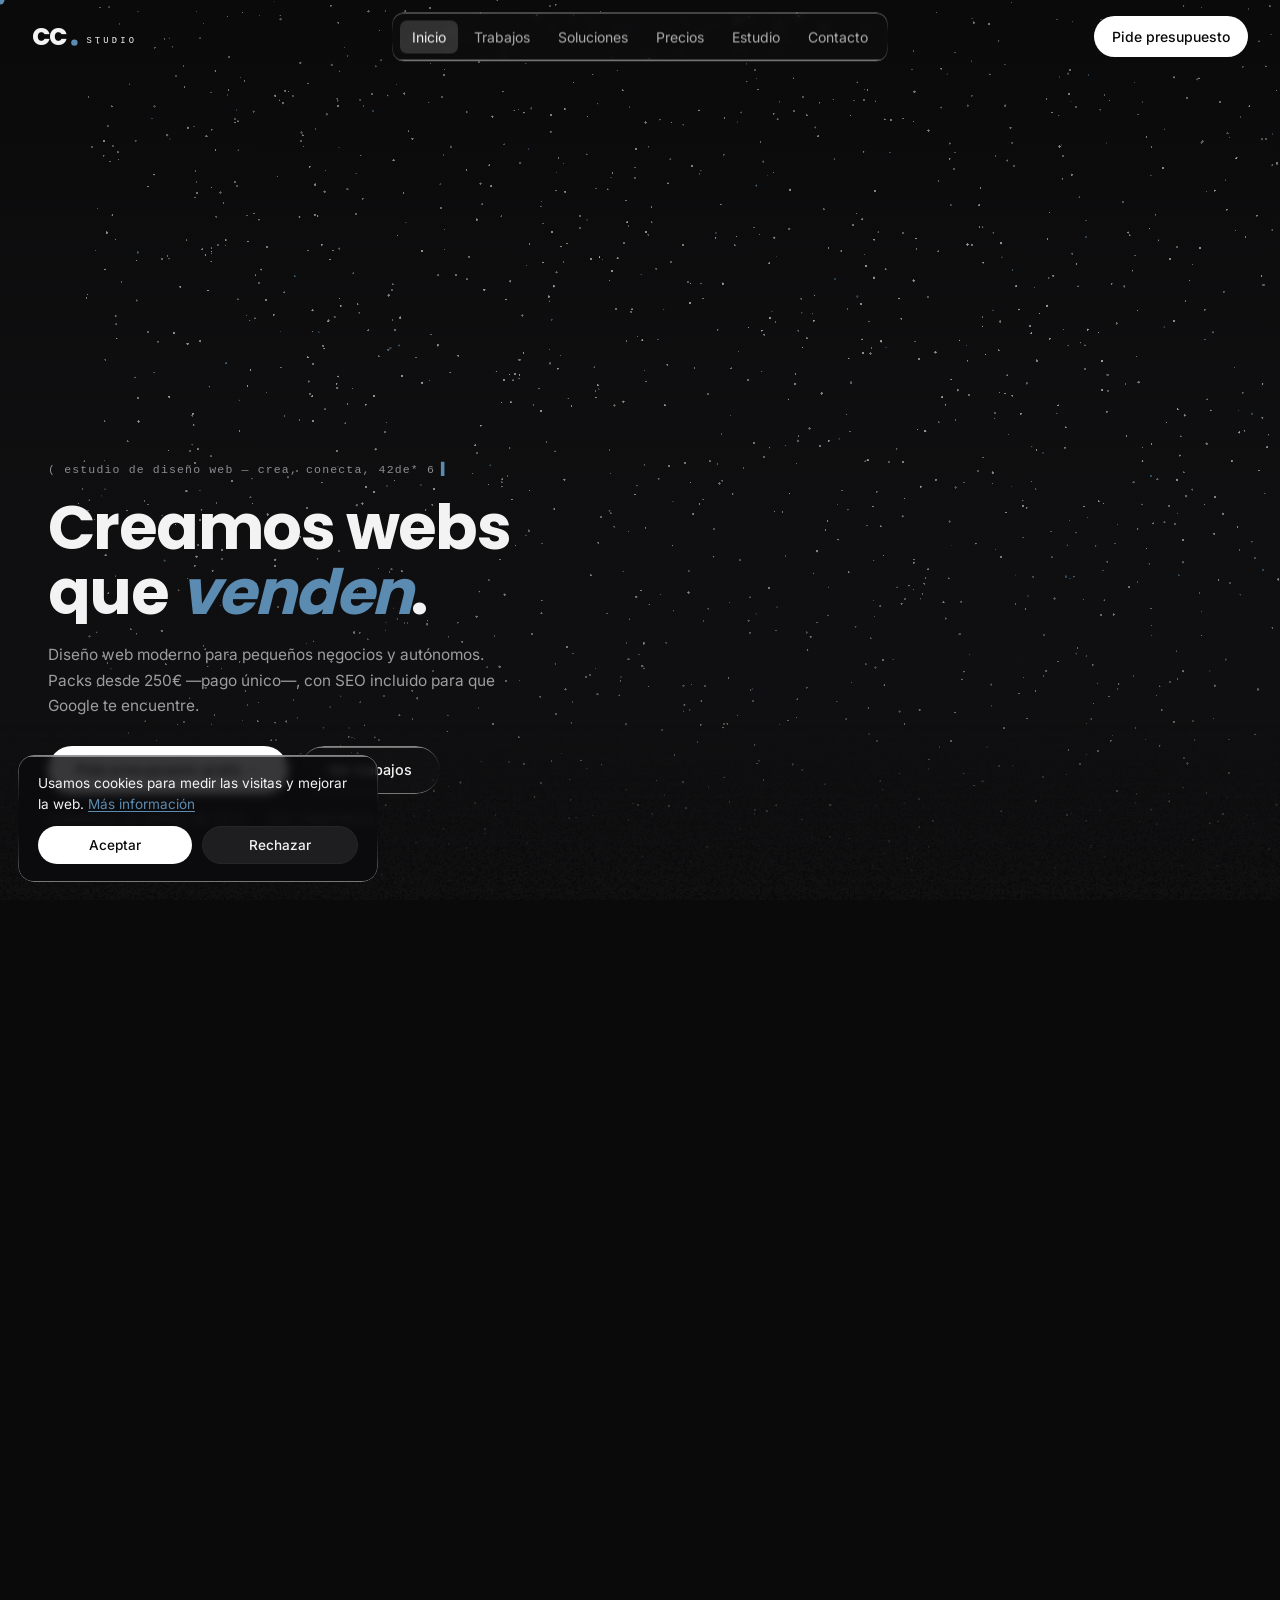
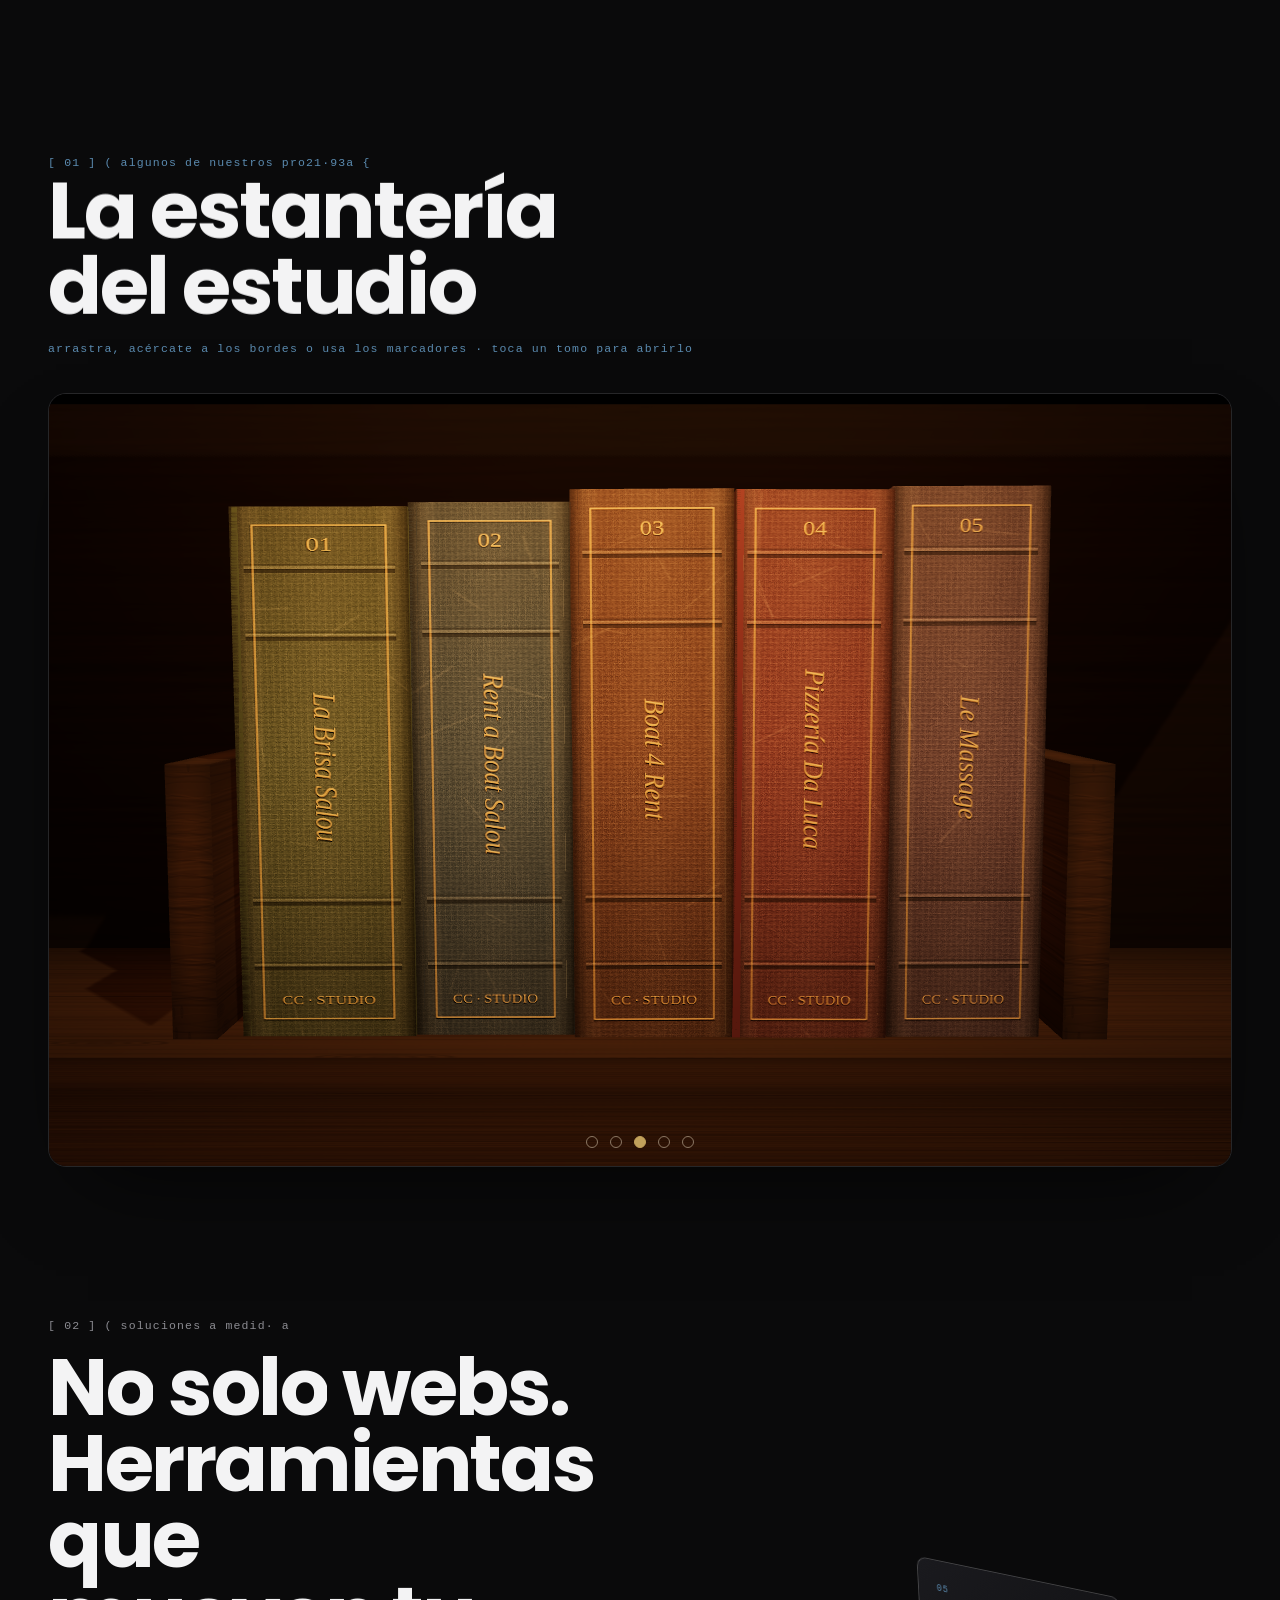
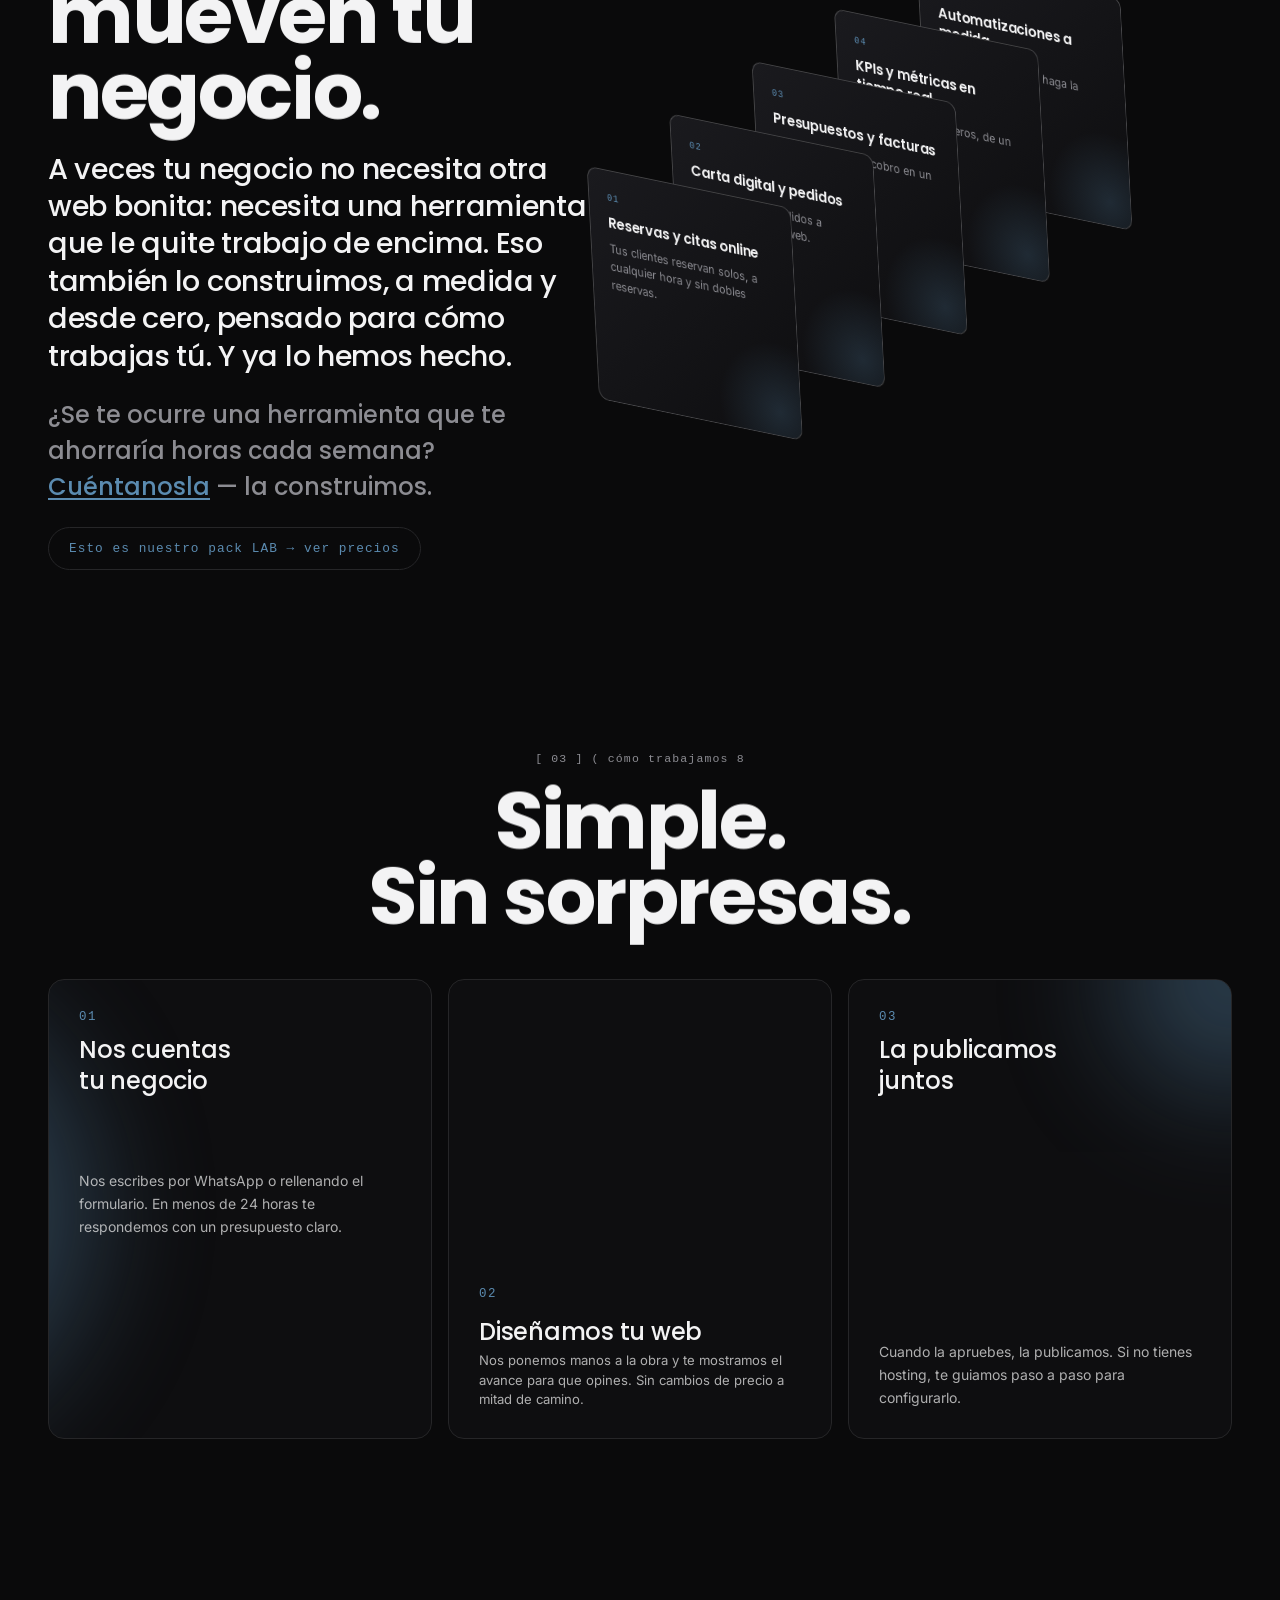
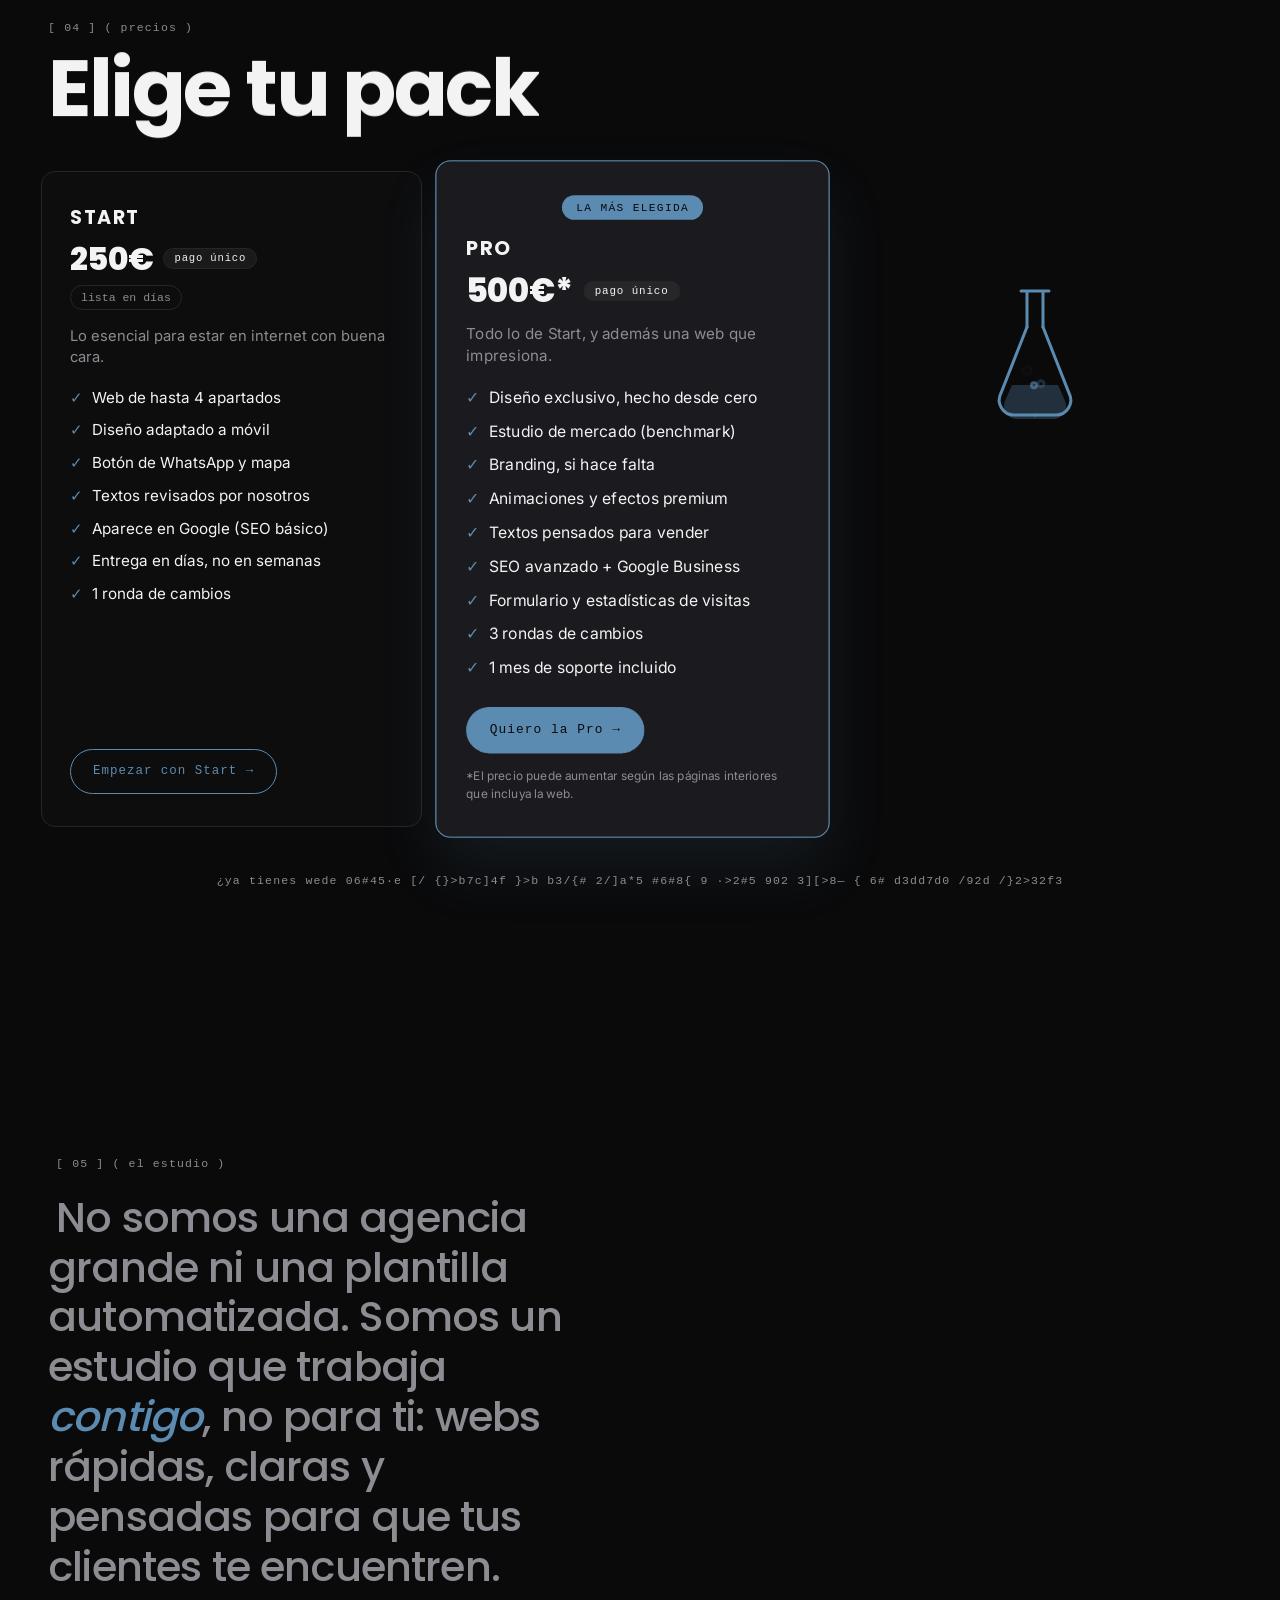
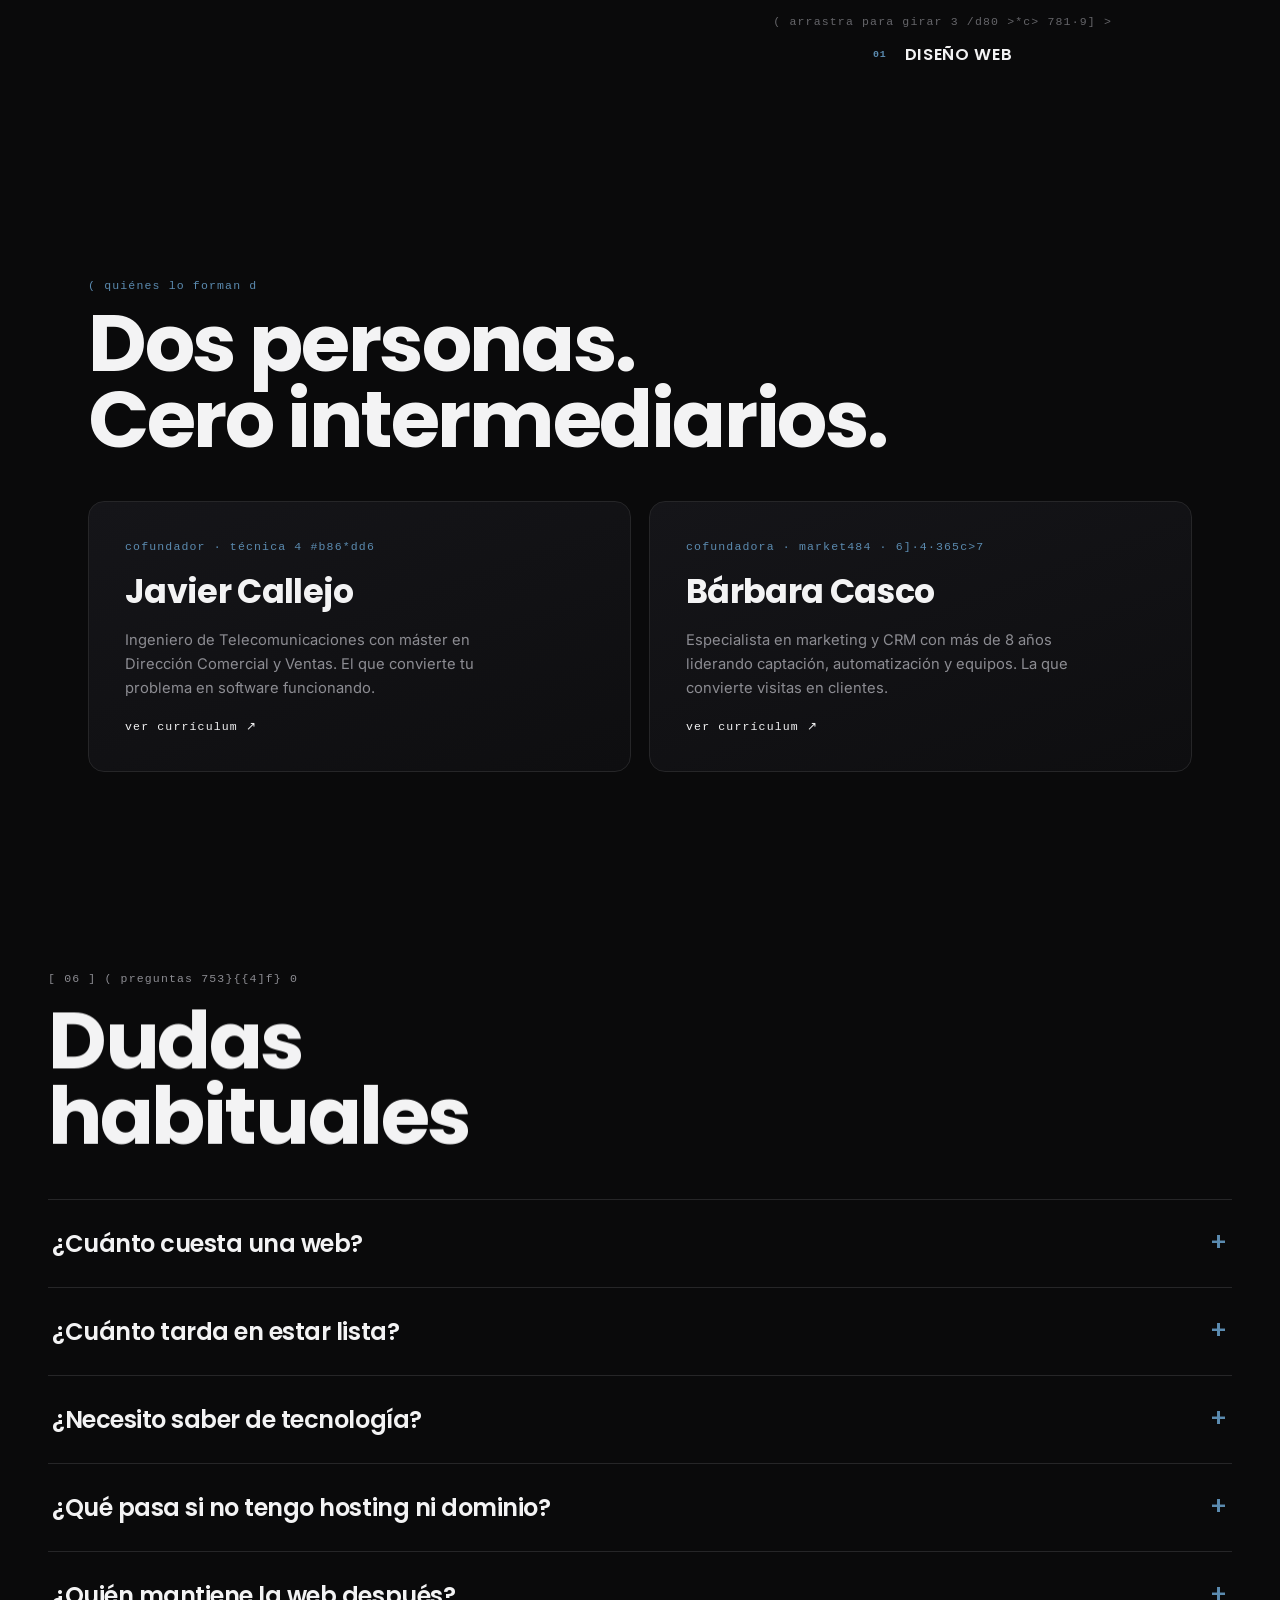
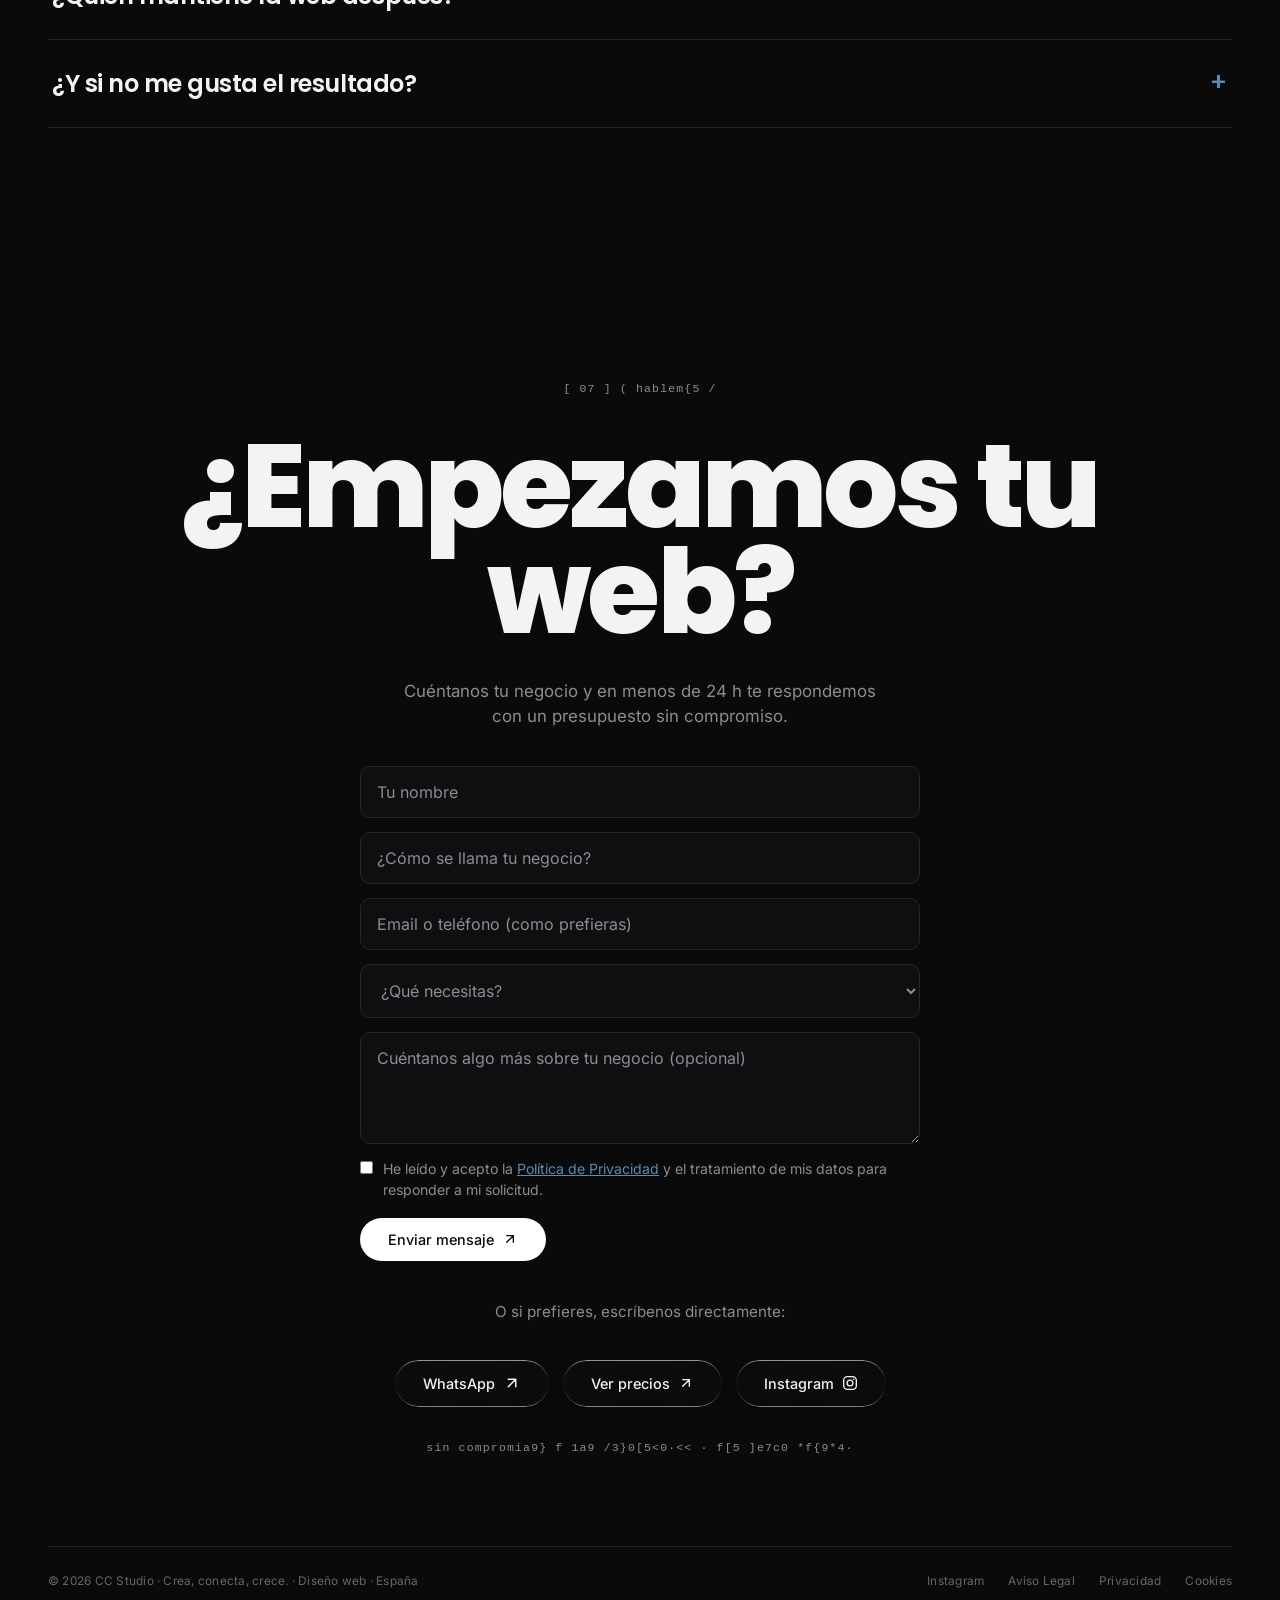
==== commit 7b9b2b8a: "Estantería: aviso claro si el navegador bloquea los módulos 3D Causa del recuadro negro que veías: l" ====
--- a/index.html
+++ b/index.html
@@ -68,7 +68,7 @@
   <link rel="preload" href="fonts/poppins-800-latin.woff2" as="font" type="font/woff2" crossorigin>
   <link rel="preload" href="fonts/inter-400-latin.woff2" as="font" type="font/woff2" crossorigin>
   <link rel="stylesheet" href="fonts/fonts.css">
-  <link rel="stylesheet" href="prototipo-cc.css?v=60">
+  <link rel="stylesheet" href="prototipo-cc.css?v=61">
 
   <!-- Medición (píxel de Meta 1045085271445998 + Google Analytics G-R4FHKXF4K7):
        NO se carga nada hasta aceptar cookies -->
@@ -598,18 +598,30 @@
   <script src="vendor/lenis.min.js"></script>
   <script src="vendor/gsap.min.js"></script>
   <script src="vendor/ScrollTrigger.min.js"></script>
-  <script src="prototipo-cc.js?v=60"></script>
+  <script src="prototipo-cc.js?v=61"></script>
   <script type="importmap">{ "imports": { "three": "./vendor/three.module.min.js" } }</script>
   <script type="module">
-    /* La estantería 3D se inicializa solo cuando la sección se acerca */
-    import { initEstanteria } from './estanteria.js?v=4';
+    /* La estantería 3D se inicializa solo cuando la sección se acerca.
+       Import dinámico (no estático) para poder capturar el fallo si el
+       navegador bloquea los módulos ES (p.ej. archivo abierto con
+       doble clic en vez de servido por http) y avisar en pantalla. */
     const shelfBox = document.getElementById('ppShelf');
     if (shelfBox) {
+      function showFallback() {
+        shelfBox.innerHTML = '<div class="pp-shelf__fallback">\n          <span class="pp-mono" style="color:var(--accent)">( aviso )</span>\n          <p>Esta sección necesita ejecutarse desde un servidor local: los navegadores bloquean por seguridad los módulos 3D cuando el archivo se abre con doble clic.</p>\n          <p>Abre una Terminal en esta carpeta y ejecuta:</p>\n          <code>python3 -m http.server 8000</code>\n          <p>y visita <code>http://localhost:8000</code></p>\n        </div>'.replace(/\n\s*/g, ' ').trim();
+      }
       let started = false;
-      const arranca = () => {
+      const arranca = async () => {
         if (started) return;
         started = true;
-        initEstanteria({ canvas: document.getElementById('shelf'), embed: true });
+        try {
+          const mod = await import('./estanteria.js?v=4');
+          mod.initEstanteria({ canvas: document.getElementById('shelf'), embed: true });
+          setTimeout(() => { if (!window.__shelf) showFallback(); }, 4000);
+        } catch (err) {
+          console.error('No se pudo cargar la estantería 3D:', err);
+          showFallback();
+        }
       };
       const io = new IntersectionObserver(es => {
         if (es[0].isIntersecting) { arranca(); io.disconnect(); }
--- a/prototipo-cc.css
+++ b/prototipo-cc.css
@@ -1793,3 +1793,21 @@
 @media (max-width: 700px) {
   .spread__book { grid-template-columns: 1fr; grid-template-rows: 1.1fr auto; height: min(92vh, 940px); }
 }
+
+/* ============================================================
+   v61 — Aviso de respaldo si la estantería 3D no puede arrancar
+   (p.ej. al abrir el archivo con doble clic en vez de por servidor)
+   ============================================================ */
+.pp-shelf__fallback {
+  position: absolute; inset: 0; z-index: 2;
+  display: flex; flex-direction: column; align-items: center; justify-content: center;
+  gap: 14px; text-align: center; padding: 40px;
+  background: #14100B;
+}
+.pp-shelf__fallback p { max-width: 46ch; color: var(--text-primary); font-size: .95rem; line-height: 1.6; }
+.pp-shelf__fallback code {
+  display: inline-block; margin-top: 6px;
+  font-family: var(--font-m); font-size: .78rem; color: var(--accent);
+  background: rgba(91,139,176,.12); border: 1px solid rgba(91,139,176,.3);
+  border-radius: 8px; padding: 8px 14px;
+}
